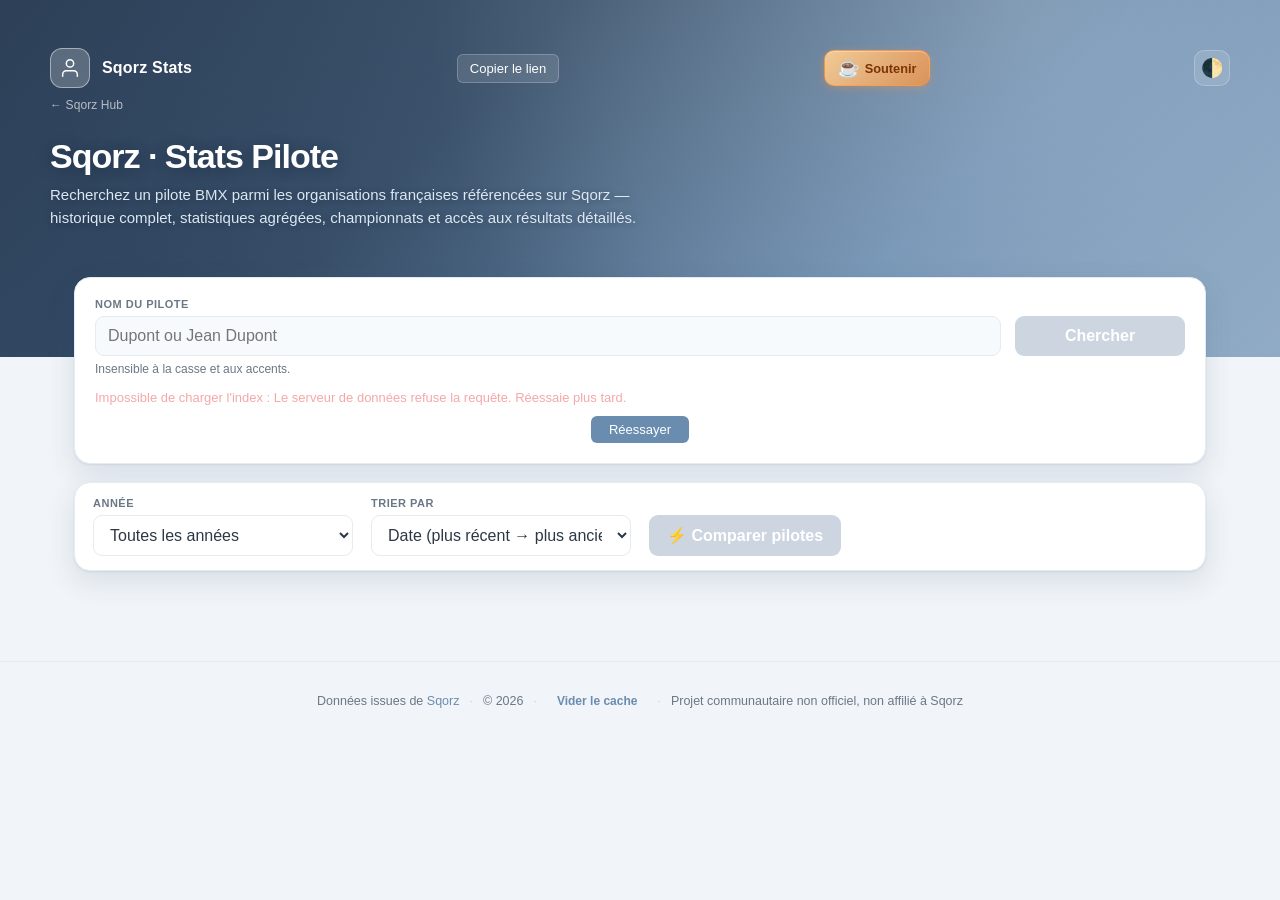
==== index.html @ 05ca3c31 "Noms complets des clubs via clubs.json (canonique club_stats) - clubs.json vendu (copie exacte, cf. " ====
<!doctype html>
<html lang="fr">
<head>
<meta charset="utf-8">
<meta name="viewport" content="width=device-width,initial-scale=1">
<link rel="icon" href="data:image/svg+xml,<svg xmlns='http://www.w3.org/2000/svg' viewBox='0 0 32 32'><rect width='32' height='32' rx='7' fill='%234a7ab5'/><text x='16' y='23' font-family='system-ui' font-size='20' font-weight='800' fill='white' text-anchor='middle'>S</text></svg>">
<meta http-equiv="Cache-Control" content="no-cache, no-store, must-revalidate">
<meta http-equiv="Pragma" content="no-cache">
<meta http-equiv="Expires" content="0">
<title>Stats Pilote BMX — Sqorz Hub</title>
<meta name="description" content="Recherchez un pilote BMX Race et consultez son historique complet : résultats, podiums, progressions et comparaisons.">
<meta property="og:type" content="website">
<meta property="og:url" content="https://ludsoc.github.io/sqorz-stats/">
<meta property="og:title" content="Stats Pilote BMX — Sqorz Hub">
<meta property="og:description" content="Recherchez un pilote BMX Race et consultez son historique complet : résultats, podiums, progressions et comparaisons.">
<meta name="twitter:card" content="summary">
<meta name="twitter:title" content="Stats Pilote BMX — Sqorz Hub">
<meta name="twitter:description" content="Recherchez un pilote BMX Race et consultez son historique complet : résultats, podiums, progressions et comparaisons.">
<link rel="manifest" href="./manifest.json">
<meta name="theme-color" content="#6a8caf">
<link rel="apple-touch-icon" href="./icons/icon-192.png">
<script>
  // Applique le thème AVANT le rendu pour éviter le flash
  (() => {
    const saved = localStorage.getItem('theme'); // 'light' | 'dark' | null (auto)
    const isDark = saved === 'dark' ||
      (saved !== 'light' && window.matchMedia('(prefers-color-scheme: dark)').matches);
    document.documentElement.classList.toggle('dark', isDark);
    if (saved) document.documentElement.dataset.themePref = saved;
  })();
</script>
<style>
  :root{
    /* Palette pastel — ancrée sur un bleu acier (#6a8caf) */
    --bg:#f1f4f8;
    --bg-overlay:linear-gradient(180deg, rgba(106,140,175,.55) 0%, rgba(106,140,175,.30) 100%);
    --card:#ffffff; --card-soft:#f7fafc;
    --ink:#2c3845; --ink-2:#4a5868; --muted:#6a7886;
    --line:#e4ebf1; --line-strong:#cdd6e0;
    --accent:#6a8caf;        /* bleu acier principal */
    --accent-vivid:#4a7ab5;
    --accent-hi:#506f8f;
    --accent-soft:#dde6ef;
    --accent-ink:#fff;
    /* Famille pastel élargie — un cran plus saturé pour rester lisible sur fond clair */
    --rose:#f0a8c2;
    --coral:#f4a89a;
    --peach:#f5c0a0;
    --apricot:#f5d4a0;
    --butter:#f0d878;
    --lime:#cfdf8c;
    --mint:#a8dcc4;
    --teal:#88ccd0;
    --sky:#a8c8e8;
    --blueberry:#a8b4e0;
    --lilac:#bdacd9;
    --lavender:#d0b6e0;
    --berry:#e09bc2;
    --grape:#c594d4;
    /* Sémantiques + médailles, en pastel */
    --good:#a8dcc4;
    --bad:#f5a8a8;
    --warn:#f5d294;
    --gold:#e8c574;
    --silver:#cdd2dc;
    --bronze:#d4a07c;
    --shadow:0 1px 2px rgba(60,90,120,.10), 0 10px 28px rgba(60,90,120,.14);
    --shadow-xl:0 2px 8px rgba(60,90,120,.16), 0 24px 56px rgba(60,90,120,.22);
    --radius:16px;
  }
  :root.dark{
    --bg:#1f262e; --card:#2a3340; --card-soft:#252e3a;
    --ink:#e4ebf2; --ink-2:#c2ccd8; --muted:#b8c4d0;
    --line:#3a4250; --line-strong:#4d5666;
    --accent:#9bb5cf; --accent-hi:#b6cce0; --accent-soft:#3a4250;
    --rose:#f4b8cb; --coral:#f4b4a4; --peach:#f5cdac; --apricot:#f5dab0;
    --butter:#efdc8c; --lime:#d8e8a0; --mint:#b4e0c8; --teal:#a4d8d8;
    --sky:#b6d2eb; --blueberry:#b8c5e8; --lilac:#c8b8df; --lavender:#d6bce6;
    --berry:#e8a8c8; --grape:#cca4dc;
    --good:#b4e0c8; --bad:#f5b0b0; --warn:#f5d8a4;
    --gold:#eccc88; --silver:#d4d8e0; --bronze:#d8a888;
    --shadow:0 1px 2px rgba(0,0,0,.5), 0 10px 28px rgba(0,0,0,.4);
  }
  *{box-sizing:border-box}
  html,body{margin:0; padding:0}

  /* Focus clavier accessible — visible uniquement sur navigation Tab, pas au clic souris */
  :focus{outline:none}
  :focus-visible{
    outline:2px solid var(--accent);
    outline-offset:2px;
    border-radius:6px;
  }
  .btn:focus-visible,
  .recent-chip:focus-visible,
  .recent-clear:focus-visible{
    outline:2px solid var(--accent-hi);
    outline-offset:3px;
  }
  /* Les inputs gardent leur propre style de focus (border + box-shadow) */
  .control:focus-visible{outline:none}
  .topbar :focus-visible{outline-color:#fff}
  body{
    font-family:"Inter",-apple-system,BlinkMacSystemFont,"Segoe UI",Roboto,Helvetica,Arial,sans-serif;
    color:var(--ink); background:var(--bg);
    -webkit-font-smoothing:antialiased;
  }
  .topbar{
    position:relative; overflow:hidden;
    color:#fff; padding:48px 24px 128px;
    background:linear-gradient(135deg, #2e4158 0%, #3f566f 35%, #6a8caf 70%, #8aa6c2 100%);
    transition:padding .25s ease, min-height .25s ease;
  }
  .topbar::after{
    /* lueur douce en haut */
    content:""; position:absolute; inset:0; pointer-events:none;
    background:radial-gradient(circle at 80% 0%, rgba(255,255,255,.22), transparent 55%),
               radial-gradient(circle at 10% 100%, rgba(30,50,80,.35), transparent 45%);
  }
  .topbar-inner{
    max-width:1180px; margin:0 auto; position:relative; z-index:1;
  }
  .brand-row{display:flex; align-items:center; justify-content:space-between; gap:12px}
  .brand{display:flex; align-items:center; gap:12px; font-weight:600; letter-spacing:.2px; color:#fff}

  .theme-btn{
    display:inline-flex; align-items:center; justify-content:center;
    width:36px; height:36px; padding:0;
    background:rgba(255,255,255,.12); border:1px solid rgba(255,255,255,.22);
    color:#fff; border-radius:10px;
    cursor:pointer; font-size:18px; line-height:1;
    transition:background .15s, border-color .15s, transform .15s;
  }
  .theme-btn:hover{background:rgba(255,255,255,.2); border-color:rgba(255,255,255,.4)}
  .theme-btn:active{transform:scale(.95)}
  .donate-btn{display:inline-flex;align-items:center;gap:5px;padding:0 12px;height:36px;background:linear-gradient(135deg,rgba(255,210,150,.9),rgba(251,146,60,.75));border:1px solid rgba(251,146,60,.6);color:#7c3405;box-shadow:0 2px 8px rgba(251,146,60,.35),inset 0 1px 0 rgba(255,255,255,.3);border-radius:10px;font-size:.8rem;font-weight:600;text-decoration:none;transition:background .15s,border-color .15s,transform .15s;white-space:nowrap}
  .donate-btn:hover{background:linear-gradient(135deg,rgba(255,210,150,1),rgba(251,146,60,.95));border-color:rgba(251,146,60,.9);box-shadow:0 3px 10px rgba(251,146,60,.45),inset 0 1px 0 rgba(255,255,255,.3);}
  .donate-btn:active{transform:scale(.95)}
  .donate-icon{font-size:1.15rem;display:inline-flex;align-items:center}
  @media(max-width:520px){.donate-btn .donate-label{display:none}}
  .share-btn{
    background:rgba(255,255,255,.12); border:1px solid rgba(255,255,255,.22);
    color:#fff; border-radius:6px; padding:6px 12px;
    font-size:0.82rem; cursor:pointer; transition:background .15s;
  }
  .share-btn:hover{background:rgba(255,255,255,.2)}
  .hub-back{display:inline-block;margin-top:10px;font-size:12px;color:rgba(255,255,255,.65);text-decoration:none;letter-spacing:.1px}
  .hub-back:hover{color:#fff}
  #retryBtn:not([hidden]){display:block;margin:8px auto 0;padding:6px 18px;background:var(--accent,#4e80ee);color:#fff;border:none;border-radius:6px;font-size:13px;cursor:pointer}
  #retryBtn:hover{opacity:.85}
  .brand .logo{
    width:40px; height:40px; border-radius:12px;
    background:rgba(255,255,255,.22); color:#fff;
    display:grid; place-items:center; font-weight:800; font-size:14px;
    box-shadow:inset 0 0 0 1px rgba(255,255,255,.45);
    backdrop-filter:blur(6px); -webkit-backdrop-filter:blur(6px);
  }
  .topbar h1{margin:24px 0 8px; font-size:34px; font-weight:800; letter-spacing:-1px; color:#fff; text-shadow:0 2px 14px rgba(20,35,60,.45)}
  .topbar p{margin:0; font-size:15px; max-width:min(600px,100%); color:#dce8f2; text-shadow:0 1px 6px rgba(20,35,60,.35); line-height:1.5}

  main{max-width:1180px; margin:-80px auto 40px; padding:0 24px 32px; position:relative;}
  .card{
    background:var(--card); border:1px solid var(--line); border-radius:var(--radius);
    padding:18px; box-shadow:var(--shadow); margin-bottom:18px;
  }
  .filters{padding:20px}
  .grid{display:grid; gap:14px}
  .filters .grid{grid-template-columns:repeat(12,1fr)}
  .field{display:flex; flex-direction:column; min-width:0}
  .field.col-name{grid-column:span 10}
  .field.col-btn{grid-column:span 2; align-items:stretch}
  @media (max-width:880px){
    .field.col-name,.field.col-btn{grid-column:span 12}
  }

  /* Skeleton loaders */
  .skeleton{
    background:linear-gradient(90deg,
      var(--card-soft) 0%,
      color-mix(in srgb, var(--line) 80%, var(--card-soft)) 50%,
      var(--card-soft) 100%);
    background-size:200% 100%;
    animation:shimmer 1.4s infinite linear;
    border-radius:6px;
  }
  @keyframes shimmer{
    0%{background-position:200% 0}
    100%{background-position:-200% 0}
  }
  .skeleton-card{
    background:var(--card); border:1px solid var(--line); border-radius:14px;
    padding:16px 18px; box-shadow:var(--shadow);
  }
  .skeleton-line{height:14px; margin-bottom:8px; width:100%}
  .skeleton-line.h1{height:24px; width:60%; margin-bottom:14px}
  .skeleton-line.h2{height:34px; width:45%; margin-bottom:10px}
  .skeleton-line.sm{height:11px; width:80%}
  .skeleton-card:last-child .skeleton-line:last-child{margin-bottom:0}

  /* Recherches récentes */
  .recent-row{
    margin-top:14px; padding-top:14px; border-top:1px dashed var(--line);
    display:flex; gap:8px; flex-wrap:wrap; align-items:center;
  }
  .recent-row[hidden]{display:none}
  .recent-label{
    font-size:11px; font-weight:600; color:var(--muted);
    text-transform:uppercase; letter-spacing:.5px; flex-shrink:0;
  }
  .recent-chip{
    font:inherit; cursor:pointer; padding:5px 12px; border-radius:99px;
    background:var(--card-soft); border:1px solid var(--line);
    color:var(--ink); font-size:12.5px; display:inline-flex; gap:6px; align-items:baseline;
    transition:border-color .15s, background .15s;
  }
  .recent-chip:hover{
    border-color:var(--accent);
    background:color-mix(in srgb,var(--accent) 10%, transparent);
  }
  .recent-chip .recent-meta{
    color:var(--muted); font-size:11px; font-weight:400;
  }
  .recent-clear{
    margin-left:auto; background:none; border:none; color:var(--muted); cursor:pointer;
    font-size:12px; padding:4px 8px; border-radius:6px;
  }
  .recent-clear:hover{color:var(--bad); background:color-mix(in srgb,var(--bad) 10%, transparent)}

  /* Results filter bar */
  .results-filters{padding:14px 18px; display:flex; gap:18px; flex-wrap:wrap; align-items:flex-end}
  .results-filters .field{flex:1 1 180px; max-width:260px}
  .results-filters .summary-info{
    flex:1 1 100%; font-size:12px; color:var(--muted);
    border-top:1px solid var(--line); padding-top:10px; margin-top:2px;
  }
  @media (max-width:640px){
    .results-filters .field{max-width:none}
  }
  label{font-size:11px; font-weight:600; color:var(--muted); margin-bottom:6px; text-transform:uppercase; letter-spacing:.5px}
  .control{
    font:inherit; padding:10px 12px; border:1px solid var(--line);
    border-radius:9px; background:var(--card); color:var(--ink);
    transition:border-color .15s, box-shadow .15s, background .15s;
  }
  .control:focus{outline:none; border-color:var(--accent); box-shadow:0 0 0 3px color-mix(in srgb,var(--accent) 22%, transparent)}
  .control:disabled{background:var(--card-soft); color:var(--muted); cursor:not-allowed}
  select.control,input.control{width:100%}
  .btn{
    font:inherit; font-weight:600; padding:11px 18px; border:none; border-radius:9px;
    background:var(--accent); color:var(--accent-ink); cursor:pointer;
    transition:background .15s, transform .05s;
  }
  .btn:hover:not(:disabled){background:var(--accent-hi)}
  .btn:active:not(:disabled){transform:translateY(1px)}
  .btn:disabled{background:var(--line-strong); color:var(--card); cursor:not-allowed}
  .btn.btn-danger{background:var(--bad)}
  .btn.btn-danger:hover:not(:disabled){background:color-mix(in srgb, var(--bad) 80%, black)}
  .btn-ghost{background:transparent; color:var(--accent); padding:4px 6px; font-size:12px}
  .btn-ghost:hover:not(:disabled){background:color-mix(in srgb,var(--accent) 10%, transparent)}
  .hint{font-size:12px; color:var(--muted); margin-top:6px}
  .perf-how{margin-top:12px; border:1px solid var(--line); border-radius:10px; background:var(--card-soft); overflow:hidden}
  .perf-how summary{cursor:pointer; padding:8px 12px; font-size:12px; color:var(--muted); list-style:none; user-select:none}
  .perf-how summary::-webkit-details-marker{display:none}
  .perf-how summary:hover{color:var(--ink)}
  .perf-how[open] summary{border-bottom:1px solid var(--line); color:var(--ink)}
  .perf-how-body{padding:4px 14px 12px; font-size:12px; color:var(--ink-2); line-height:1.55}
  .perf-how-body p{margin:8px 0}
  .perf-how-body ul{margin:4px 0 8px; padding-left:18px}
  .perf-how-body ol{margin:4px 0 8px; padding-left:18px}
  .perf-how-body li{margin:4px 0}
  .perf-how-detail{margin-top:6px}
  .perf-how-detail>summary{cursor:pointer; font-weight:600; font-size:12px; color:var(--muted)}
  .perf-how-detail>summary:hover{color:var(--ink)}
  .perf-example{margin:10px 0; padding:8px 12px; background:var(--card); border:1px solid var(--line); border-radius:8px}
  .perf-example p{margin:4px 0}
  .perf-example ul{margin:4px 0 4px; padding-left:18px}
  .status{font-size:13px; color:var(--muted); margin-top:14px; min-height:18px}
  .status.error{color:var(--bad)}
  .status.loading{font-size:15px; color:var(--accent); font-weight:600; display:flex; align-items:center; gap:8px}
  .status.loading::before{content:''; display:inline-block; width:16px; height:16px; border:2px solid color-mix(in srgb,var(--accent) 30%,transparent); border-top-color:var(--accent); border-radius:50%; animation:spin .7s linear infinite; flex-shrink:0}
  @keyframes spin{to{transform:rotate(360deg)}}
  .progress{
    height:6px; background:var(--card-soft); border:1px solid var(--line);
    border-radius:99px; overflow:hidden; margin-top:10px;
  }
  .progress > div{
    height:100%; width:0; transition:width .2s;
    background:linear-gradient(90deg,var(--teal),var(--sky),var(--lavender));
  }

  /* Stats */
  .stats-hero{
    display:grid; gap:14px; margin-bottom:16px;
    grid-template-columns:repeat(auto-fit, minmax(200px, 1fr));
  }
  .stats-detail{display:flex; flex-direction:column; gap:16px; margin-bottom:20px}
  .stat-group{display:flex; flex-direction:column; gap:8px}
  .stat-group-title{
    font-size:11px; font-weight:600; color:var(--muted);
    text-transform:uppercase; letter-spacing:.6px;
  }
  .stat.stat-hero{padding:18px 20px}
  .stat.stat-hero .k{font-size:12px}
  .stat.stat-hero .v{font-size:34px}
  .stat.stat-hero .sub{font-size:12.5px}
  .stat[title]{cursor:help}

  .stats{display:grid; grid-template-columns:repeat(auto-fill, minmax(160px, 1fr)); gap:12px; margin-bottom:0}
  .stat{
    background:var(--card); border:1px solid var(--line); border-radius:12px;
    padding:14px 16px; box-shadow:var(--shadow); position:relative; overflow:hidden;
  }
  .stat::before{
    content:""; position:absolute; left:0; top:0; bottom:0; width:4px;
    background:var(--stat-color, var(--accent)); opacity:.85;
  }
  .stat::after{
    /* lavis très léger pour suggérer la teinte sans saturer */
    content:""; position:absolute; inset:0; pointer-events:none;
    background:linear-gradient(135deg,
      color-mix(in srgb, var(--stat-color, var(--accent)) 7%, transparent),
      transparent 55%);
  }
  .stat.gold      { --stat-color: var(--gold) }
  .stat.silver    { --stat-color: var(--silver) }
  .stat.bronze    { --stat-color: var(--bronze) }
  .stat.good      { --stat-color: var(--mint) }
  .stat.mint      { --stat-color: var(--mint) }
  .stat.peach     { --stat-color: var(--peach) }
  .stat.apricot   { --stat-color: var(--apricot) }
  .stat.butter    { --stat-color: var(--butter) }
  .stat.lime      { --stat-color: var(--lime) }
  .stat.teal      { --stat-color: var(--teal) }
  .stat.sky       { --stat-color: var(--sky) }
  .stat.blueberry { --stat-color: var(--blueberry) }
  .stat.lav       { --stat-color: var(--lavender) }
  .stat.lilac     { --stat-color: var(--lilac) }
  .stat.lavender  { --stat-color: var(--lavender) }
  .stat.berry     { --stat-color: var(--berry) }
  .stat.rose      { --stat-color: var(--rose) }
  .stat.coral     { --stat-color: var(--coral) }
  .stat.grape     { --stat-color: var(--grape) }
  .stat.sage      { --stat-color: var(--good) }
  .stat .k{font-size:11px; color:var(--muted); text-transform:uppercase; font-weight:600; letter-spacing:.5px; position:relative}
  .stat .v{
    font-size:24px; font-weight:700; margin-top:2px; line-height:1.1; position:relative;
    color:var(--ink);
  }
  .stat .sub{font-size:12px; color:var(--muted); margin-top:2px; position:relative}

  /* Graphiques (SVG natif) */
  .charts-grid{
    display:grid; gap:14px; margin-bottom:20px;
    grid-template-columns:1fr 1fr;
  }
  @media(max-width:640px){ .charts-grid{ grid-template-columns:1fr; } }
  .chart-card{
    background:var(--card); border:1px solid var(--line); border-radius:14px;
    padding:16px 18px; box-shadow:var(--shadow);
    min-width:0; overflow:hidden;
  }
  .chart-card.chart-full{grid-column:1 / -1}
  .chart-title{font-weight:600; font-size:14px; color:var(--ink); margin-bottom:2px}
  .chart-sub{font-size:11px; color:var(--muted); margin-bottom:10px; text-transform:uppercase; letter-spacing:.5px}
  .chart-legend{display:flex; flex-wrap:wrap; gap:8px 16px; margin-bottom:12px}
  .chart-legend-item{display:flex; align-items:center; gap:6px; font-size:13px; color:var(--ink-2); font-weight:500}
  .chart-legend-swatch{width:14px; height:14px; border-radius:3px; flex-shrink:0}
  .chart{width:100%; height:auto; display:block; font-family:inherit}
  .chart .grid{stroke:var(--line-strong); stroke-width:1; opacity:.6}
  .chart .axis{stroke:var(--ink-2); stroke-width:1.25}
  .chart .axis-label{font-size:13px; fill:var(--ink-2); font-weight:500}
  .chart .axis-label.muted{fill:var(--muted); font-weight:400}
  .chart .zone{opacity:.35}
  .chart .line{fill:none; stroke:var(--accent); stroke-width:2.5; stroke-linejoin:round; stroke-linecap:round}
  .chart .line-mean{fill:none; stroke:var(--accent-hi); stroke-width:1.5; stroke-dasharray:4 4; opacity:.7}
  .chart .area{fill:color-mix(in srgb,var(--accent) 18%, transparent); stroke:none}
  .chart .point{fill:var(--card); stroke:var(--accent); stroke-width:2; transition:r .15s, stroke-width .15s}
  .chart .point:hover{r:6; stroke-width:2.5}
  .chart .bar{transition:opacity .15s; stroke:rgba(0,0,0,.04); stroke-width:1}
  .chart .bar:hover{opacity:.85}
  .chart .bar.gold{fill:var(--gold)}
  .chart .bar.silver{fill:var(--silver)}
  .chart .bar.bronze{fill:var(--bronze)}
  .chart .bar.mint{fill:var(--mint)}
  .chart .bar.sky{fill:var(--sky)}
  .chart .bar.lilac{fill:var(--lilac)}
  .chart .bar.lavender{fill:var(--lavender)}
  .chart .bar-value{font-size:15px; fill:var(--ink); font-weight:700}
  .chart .bar-label{font-size:13px; fill:var(--ink-2); font-weight:500}
  .chart .donut-center{font-size:30px; font-weight:700; fill:var(--ink)}
  .chart .donut-center-sub{font-size:11px; fill:var(--muted); text-transform:uppercase; letter-spacing:.5px; font-weight:600}
  .donut-wrap{display:flex; gap:18px; align-items:center; flex-wrap:wrap}
  .donut-wrap .chart.donut{flex:0 0 220px; max-width:220px}
  .legend{list-style:none; padding:0; margin:0; flex:1; min-width:160px; font-size:13px; color:var(--ink-2); max-height:240px; overflow:auto}
  .legend li{display:flex; align-items:center; gap:8px; padding:4px 0}
  .legend .dot{width:12px; height:12px; border-radius:4px; flex-shrink:0}
  .legend .legend-name{flex:1; min-width:0; overflow:hidden; text-overflow:ellipsis; white-space:nowrap}
  .legend .legend-num{color:var(--muted); font-variant-numeric:tabular-nums; font-size:12px; flex-shrink:0}
  .chart-empty{padding:24px 0; text-align:center; color:var(--muted); font-size:13px}
  @media (max-width:640px){
    .donut-wrap{flex-direction:column; align-items:flex-start}
    .donut-wrap .chart.donut{max-width:180px}
  }

  /* Section title */
  h2.section-title, h3.stat-group-title, h3.chart-title{margin:0}
  .section-title{
    display:flex; align-items:baseline; gap:10px; margin:8px 0 12px;
    font-size:14px; font-weight:600; color:var(--muted); text-transform:uppercase; letter-spacing:.6px;
  }
  .section-title .meta{font-weight:400; text-transform:none; letter-spacing:0; font-size:12px}
  .chart-title{margin-bottom:2px}

  /* Event card */
  .event{
    background:var(--card); border:1px solid var(--line); border-radius:12px;
    margin-bottom:12px; overflow:hidden; box-shadow:var(--shadow);
  }
  .event-head{
    padding:14px 16px; background:var(--card-soft); border-bottom:1px solid var(--line);
    display:flex; justify-content:space-between; gap:12px; flex-wrap:wrap; align-items:center;
  }
  .event-head .left{display:flex; flex-direction:column; gap:4px; min-width:0}
  .event-head .name{font-weight:600; font-size:15px; color:var(--ink)}
  .sqorz-link{color:inherit; text-decoration:none; border-bottom:1px solid transparent; transition:border-color .15s, color .15s}
  .sqorz-link:hover{color:var(--accent-hi); border-bottom-color:color-mix(in srgb,var(--accent) 40%, transparent)}
  .sqorz-link::after{
    content:"↗"; font-size:.75em; margin-left:4px; color:var(--muted);
    transition:color .15s; vertical-align:baseline;
  }
  .sqorz-link:hover::after{color:var(--accent-hi)}
  .event-head .right{display:flex; flex-direction:column; align-items:flex-end; gap:4px}
  .event-head .date{
    font-size:12px; color:var(--muted); font-variant-numeric:tabular-nums;
    background:var(--card); padding:3px 8px; border-radius:99px; border:1px solid var(--line);
  }
  .org-badge{
    display:inline-flex; align-items:center; gap:6px; font-size:11px; font-weight:500;
    padding:3px 9px; border-radius:99px;
    background:color-mix(in srgb,var(--teal) 16%, transparent);
    color:color-mix(in srgb,var(--teal) 75%, var(--ink));
    border:1px solid color-mix(in srgb,var(--teal) 22%, transparent);
  }
  .event-body{padding:6px 16px 12px}
  .class-line{
    display:flex; gap:14px; padding:10px 0; border-bottom:1px dashed var(--line);
    align-items:center; justify-content:space-between; flex-wrap:wrap;
  }
  .class-line:last-child{border-bottom:none}
  .cl-info{flex:1; min-width:0}
  .class-name{font-weight:600; font-size:14px; color:var(--ink)}
  .meta{font-size:12px; color:var(--muted)}
  .phases{display:flex; gap:6px; flex-wrap:wrap; margin-top:8px}
  /* Sous-ligne chronos transpondeur (spec chronos-transpondeur, D5) */
  .chrono-block{
    display:flex; flex-direction:column; gap:3px;
    margin:0 0 4px 0; padding:6px 10px;
    border-left:2px solid var(--accent); border-radius:0 6px 6px 0;
    background:color-mix(in srgb, var(--accent) 6%, transparent);
  }
  .chrono-line{
    display:flex; align-items:baseline; gap:8px; flex-wrap:wrap;
    font-size:12px; color:var(--muted);
  }
  .chrono-label{font-size:10.5px; font-weight:700; text-transform:uppercase; letter-spacing:.5px; opacity:.85; min-width:74px}
  .chrono-time{font-variant-numeric:tabular-nums; color:var(--ink); font-weight:600}
  .chrono-rank{white-space:nowrap}
  .chrono-best{opacity:.9}
  .phase{
    background:var(--card-soft); border:1px solid var(--line); padding:3px 9px;
    border-radius:99px; font-size:12px; display:inline-flex; gap:6px; align-items:baseline;
    color:var(--muted);
  }
  .phase b{color:var(--ink); font-weight:600}
  .phase .gate{opacity:.65; font-size:11px}
  .phase.pos-1 b{color:var(--gold)}
  .phase.pos-2 b{color:var(--silver)}
  .phase.pos-3 b{color:var(--bronze)}
  .phase.is-moto{
    background:color-mix(in srgb,var(--lavender) 10%, var(--card-soft));
    border-color:color-mix(in srgb,var(--lavender) 25%, var(--line));
    color:color-mix(in srgb,var(--lavender) 60%, var(--muted));
  }
  .phase.is-final{
    background:color-mix(in srgb,var(--peach) 12%, var(--card-soft));
    border-color:color-mix(in srgb,var(--peach) 30%, var(--line));
    color:color-mix(in srgb,var(--peach) 55%, var(--ink));
    font-weight:500;
  }
  a.phase{text-decoration:none; cursor:pointer; transition:border-color .15s, background .15s, transform .05s; border-color:color-mix(in srgb,var(--accent) 35%, var(--line))}
  a.phase::after{content:'↗'; font-size:10px; opacity:.5; margin-left:1px; line-height:1}
  a.phase:hover{border-color:var(--accent); background:color-mix(in srgb,var(--accent) 10%, transparent)}
  a.phase:hover::after{opacity:1}
  a.phase.is-moto{border-color:color-mix(in srgb,var(--lavender) 45%, var(--line))}
  a.phase.is-moto:hover{border-color:var(--lavender); background:color-mix(in srgb,var(--lavender) 18%, transparent)}
  a.phase.is-final{border-color:color-mix(in srgb,var(--peach) 55%, var(--line))}
  a.phase.is-final:hover{border-color:var(--peach); background:color-mix(in srgb,var(--peach) 20%, transparent)}

  .rank-pill{
    display:inline-flex; align-items:center; justify-content:center;
    min-width:42px; height:42px; border-radius:50%; font-weight:700; font-size:16px;
    background:var(--card-soft); border:2px solid var(--line); color:var(--ink);
    font-variant-numeric:tabular-nums;
  }
  .rank-pill.r1{background:linear-gradient(135deg,#fff2c8,#e8c574); border-color:var(--gold); color:#7a5a18}
  .rank-pill.r2{background:linear-gradient(135deg,#f4f6fa,#cdd2dc); border-color:var(--silver); color:#4a5260}
  .rank-pill.r3{background:linear-gradient(135deg,#f7dcc4,#d4a07c); border-color:var(--bronze); color:#7a4a2a}
  .rank-pill.r8{
    background:linear-gradient(135deg, color-mix(in srgb,var(--teal) 18%, var(--card-soft)), color-mix(in srgb,var(--sky) 22%, var(--card-soft)));
    border-color:var(--teal);
    color:color-mix(in srgb,var(--teal) 75%, var(--ink));
  }
  .cl-right{display:flex; align-items:center; gap:12px}
  .cl-meta-r{display:flex; flex-direction:column; align-items:flex-end; gap:2px; font-size:12px; color:var(--muted)}
  .cl-meta-r .lbl{text-transform:uppercase; letter-spacing:.5px; font-size:10px; font-weight:600}
  .top-pct{
    display:inline-block; font-size:11px; font-weight:600;
    padding:1px 8px; border-radius:99px; margin-top:2px;
    background:color-mix(in srgb,var(--sky) 16%, transparent);
    color:color-mix(in srgb,var(--sky) 70%, var(--ink));
  }
  .top-pct.elite{background:color-mix(in srgb,var(--gold) 24%, transparent); color:#78350f}
  .top-pct.good{background:color-mix(in srgb,var(--good) 22%, transparent); color:#14532d}

  /* Championnats — réutilise .event/.event-head/.event-body, n'ajoute que les spécificités */
  .championship{
    border-left:3px solid var(--gold);
  }
  .org-badges{display:flex; flex-wrap:wrap; gap:4px}
  .championship .event-head{
    background:linear-gradient(180deg, color-mix(in srgb,var(--gold) 14%, var(--card)) 0%, var(--card) 100%);
  }

  /* Ligne de championnat : grille à 2 colonnes sur desktop, 1 col empilée sur mobile */
  .champ-line{
    display:grid;
    grid-template-columns:1fr auto;
    grid-template-areas:
      "category rank"
      "summary  rank"
      "details  details";
    gap:6px 18px;
    padding:4px 0 4px;
    align-items:start;
  }
  .champ-category{grid-area:category; min-width:0; display:flex; flex-direction:column; gap:2px}
  .champ-category .class-name{font-weight:600; font-size:14px; color:var(--ink)}
  .champ-category .meta{font-size:12px; color:var(--muted)}
  .champ-rank{
    grid-area:rank;
    display:flex; flex-direction:row-reverse; align-items:center; gap:12px;
    align-self:start;
  }
  .champ-rank-text{text-align:right}
  .champ-rank-text .lbl{
    display:block;
    text-transform:uppercase; letter-spacing:.5px; font-size:10px; font-weight:600;
    color:var(--muted);
  }
  .champ-rank-sub{font-size:12px; color:var(--muted); margin-top:2px}

  .champ-summary{
    grid-area:summary;
    margin-top:2px; font-size:13px; color:var(--ink-2);
    display:flex; flex-wrap:wrap; align-items:baseline; gap:6px;
  }
  .champ-summary .lbl{
    text-transform:uppercase; letter-spacing:.5px; font-size:10px; font-weight:600;
    color:var(--muted);
  }
  .champ-summary b{font-weight:700; color:var(--ink)}
  .champ-summary .sep{color:var(--line-strong)}
  .champ-summary .muted{color:var(--muted); font-size:12px}



  .champ-details{
    grid-area:details;
    margin-top:8px;
    border:1px solid var(--line); border-radius:10px;
    background:var(--card-soft);
  }
  .champ-details > summary{
    cursor:pointer; padding:8px 12px; font-size:12px; font-weight:600;
    color:var(--ink-2); list-style:none;
    user-select:none;
  }
  .champ-details > summary::-webkit-details-marker{display:none}
  .champ-details > summary::before{
    content:"▸"; display:inline-block; margin-right:6px;
    transition:transform .15s ease;
    color:var(--muted);
  }
  .champ-details[open] > summary::before{transform:rotate(90deg)}
  .champ-details > summary:hover{color:var(--accent-hi)}
  .champ-details[open] .sum-show{display:none}
  .champ-details:not([open]) .sum-hide{display:none}

  .champ-stages{
    width:100%; border-collapse:collapse; font-size:12.5px;
    border-top:1px solid var(--line);
  }
  .champ-stages th, .champ-stages td{
    padding:6px 10px; text-align:left;
    border-bottom:1px solid var(--line);
  }
  .champ-stages th{
    font-weight:600; font-size:11px; text-transform:uppercase; letter-spacing:.5px;
    color:var(--muted); background:transparent;
  }
  .champ-stages tr:last-child td{border-bottom:none}
  .champ-stages .st-date{color:var(--muted); white-space:nowrap; width:1%}
  .champ-stages .st-name{color:var(--ink)}
  .champ-stages .st-rank{font-weight:600; width:1%; white-space:nowrap}
  .champ-stages .st-pts{width:1%; white-space:nowrap; color:var(--ink-2)}
  .champ-stages .st-tally{width:1%; text-align:center}
  .champ-stages tr.absent td{color:var(--muted); font-style:italic}
  .champ-stages tr.absent .st-name{font-style:normal}
  .champ-stages .muted{color:var(--muted)}
  .special-result{font-size:.85em; font-weight:700; letter-spacing:.04em}
  .phase.dnx{background:#fff1f2; color:#9f1239; border-color:#fecdd3}
  a.phase.dnx,a.phase.dnx:hover{border-color:#fecdd3; background:#fff1f2}
  .phase.dnx b{color:#9f1239}

  .tally{
    display:inline-block; min-width:18px; height:18px; line-height:18px; text-align:center;
    font-size:11px; font-weight:700; border-radius:50%;
  }
  .tally-on{
    background:color-mix(in srgb,var(--good) 35%, transparent);
    color:#14532d;
  }
  .tally-off{
    background:transparent; color:var(--muted);
    border:1px solid var(--line-strong);
  }
  :root.dark .tally-on{color:#bfe6d0}

  /* Sélecteur de pilote (homonymes) */
  .pilot-picker{
    background:var(--card); border:1px solid var(--line); border-radius:var(--radius);
    padding:16px 20px; margin-bottom:18px; box-shadow:var(--shadow);
  }
  .pilot-picker-title{
    font-size:12px; font-weight:600; color:var(--muted);
    text-transform:uppercase; letter-spacing:.5px; margin-bottom:12px;
  }
  .pilot-picker-list{
    display:flex; flex-direction:column; gap:8px;
  }
  .pilot-pick-btn{
    display:flex; align-items:center; gap:12px;
    width:100%; text-align:left; background:var(--card-soft);
    border:1.5px solid var(--line); border-radius:12px;
    padding:10px 14px; cursor:pointer; transition:border-color .15s, background .15s;
  }
  .pilot-pick-btn:hover{ border-color:var(--accent); background:var(--accent-soft) }
  .pilot-pick-btn.active{ border-color:var(--accent); background:var(--accent-soft) }
  .ppav{
    width:36px; height:36px; border-radius:50%; flex-shrink:0;
    display:grid; place-items:center;
    font-weight:800; font-size:11px; color:#fff; letter-spacing:.3px;
  }
  .ppinfo{ flex:1; min-width:0 }
  .ppname{ font-size:13px; font-weight:700; color:var(--ink) }
  .ppmeta{ font-size:11.5px; color:var(--muted); margin-top:1px }
  .ppcount{ font-size:11px; font-weight:600; color:var(--muted); white-space:nowrap }
  @media(max-width:640px){
    .pilot-picker{ padding:12px 14px }
    .pilot-pick-btn{ padding:8px 12px; gap:10px }
  }

  /* Carte pilote — Profile Hero Card */
  .pilot-card{
    display:grid;
    grid-template-columns:auto 1fr auto;
    gap:24px; align-items:center;
    padding:28px 32px; margin-bottom:18px;
    background:linear-gradient(135deg,
      var(--card) 0%,
      color-mix(in srgb, var(--pilot-color, var(--accent)) 6%, var(--card)) 60%,
      color-mix(in srgb, var(--pilot-color, var(--accent)) 12%, var(--card)) 100%);
    border:1px solid color-mix(in srgb, var(--pilot-color, var(--accent)) 30%, var(--line));
    border-radius:var(--radius);
    box-shadow:var(--shadow-xl, var(--shadow));
    position:relative; overflow:hidden;
  }
  .pilot-card::before{
    content:""; position:absolute; inset:0; pointer-events:none;
    background:radial-gradient(ellipse at 95% 50%,
      color-mix(in srgb, var(--pilot-color, var(--accent)) 10%, transparent),
      transparent 60%);
  }
  .pilot-avatar{
    width:72px; height:72px; border-radius:50%;
    display:grid; place-items:center;
    font-weight:800; font-size:24px; letter-spacing:-.5px;
    color:#fff; flex-shrink:0;
    background:var(--pilot-color, var(--accent));
    box-shadow:0 0 0 3px var(--card), 0 0 0 5px var(--pilot-color, var(--accent)), 0 6px 20px rgba(0,0,0,.22);
    animation:avatar-in .3s ease both;
    position:relative; z-index:1;
  }
  @keyframes avatar-in{
    from{transform:scale(.8); opacity:0}
    to{transform:scale(1); opacity:1}
  }
  .pilot-info{ flex:1; min-width:0; position:relative; z-index:1 }
  .pilot-name{
    font-size:26px; font-weight:800; color:var(--ink);
    line-height:1.1; margin-bottom:10px; letter-spacing:-.6px;
  }
  .pilot-badges{ display:flex; gap:8px; flex-wrap:wrap; align-items:center }
  .pilot-plate{
    font-size:12px; font-weight:700; letter-spacing:.4px;
    padding:4px 12px; border-radius:99px;
    background:var(--pilot-color, var(--accent)); color:#fff;
    font-variant-numeric:tabular-nums;
  }
  .pilot-club{
    font-size:12.5px; font-weight:500; color:var(--ink-2);
    padding:4px 12px; border-radius:99px;
    background:var(--card-soft); border:1px solid var(--line);
    display:inline-flex; align-items:center; gap:5px;
    text-decoration:none;
  }
  a.pilot-club:hover{ background:var(--hover); border-color:var(--accent); color:var(--accent); }
  .pilot-age{
    font-size:12.5px; font-weight:600; color:var(--pilot-color, var(--accent));
    padding:4px 12px; border-radius:99px;
    background:color-mix(in srgb, var(--pilot-color, var(--accent)) 12%, var(--card-soft));
    border:1px solid color-mix(in srgb, var(--pilot-color, var(--accent)) 30%, var(--line));
    display:inline-flex; align-items:center; gap:5px;
  }
  .pilot-index{
    font-size:12.5px; font-weight:800; color:var(--accent2, var(--accent));
    padding:4px 12px; border-radius:99px;
    background:color-mix(in srgb, var(--accent2, var(--accent)) 10%, var(--card-soft));
    border:1px solid color-mix(in srgb, var(--accent2, var(--accent)) 35%, var(--line));
    display:inline-flex; align-items:center; gap:5px;
    font-variant-numeric:tabular-nums;
  }
  .pilot-qs{
    display:flex; gap:0; flex-shrink:0; position:relative; z-index:1;
    border-left:1px solid var(--line); padding-left:20px;
    align-self:stretch; align-items:center;
  }
  .pilot-qs-item{
    text-align:center; padding:0 16px;
    display:flex; flex-direction:column; align-items:center; justify-content:center;
  }
  .pilot-qs-item:not(:last-child){ border-right:1px solid var(--line) }
  .pilot-qs-item .qv{
    font-size:36px; font-weight:800; color:var(--ink);
    line-height:1; font-variant-numeric:tabular-nums;
    min-width:2ch; display:block;
  }
  .pilot-qs-item .qk{
    font-size:10px; color:var(--muted);
    text-transform:uppercase; letter-spacing:.6px; margin-top:5px;
  }
  @media (max-width:860px){
    .pilot-card{ grid-template-columns:auto 1fr; gap:16px; padding:20px 20px }
    .pilot-qs{
      grid-column:1/-1; border-left:none; padding-left:0;
      border-top:1px solid var(--line); padding-top:14px;
      justify-content:space-around;
    }
    .pilot-qs-item{ padding:0 12px }
    .pilot-qs-item .qv{ font-size:28px }
  }
  @media (max-width:640px){
    .pilot-card{ gap:12px; padding:16px 14px }
    .pilot-avatar{ width:56px; height:56px; font-size:18px }
    .pilot-name{ font-size:20px; margin-bottom:8px }
    .pilot-qs-item .qv{ font-size:22px }
  }

  .pilot-dnx { display:flex; gap:6px; flex-wrap:wrap; margin-top:6px; }
  .dnx-badge { font-size:11px; font-weight:600; padding:2px 8px; border-radius:99px; }
  .dnx-badge.dnf { background:rgba(251,146,60,.15); color:#ea580c; border:1px solid rgba(251,146,60,.3); }
  .dnx-badge.dns { background:rgba(148,163,184,.15); color:var(--ink-2); border:1px solid var(--line); }
  .dnx-badge.dsq { background:rgba(239,68,68,.12); color:#dc2626; border:1px solid rgba(239,68,68,.25); }

  /* Onglets — visibles sur tous les écrans */
  .tabs-wrap{ position:relative }
  .tabs-nav{
    display:flex; gap:0; overflow-x:auto; scrollbar-width:none;
    padding:0; margin:0;
    background:color-mix(in srgb, var(--bg) 94%, transparent);
    backdrop-filter:blur(12px); -webkit-backdrop-filter:blur(12px);
    border-bottom:2px solid var(--line);
    scroll-snap-type:x proximity;
    -webkit-overflow-scrolling:touch;
  }
  .tabs-nav::-webkit-scrollbar{ display:none }
  /* Indicateurs de défilement horizontal : fondu + chevron flottant */
  .tabs-fade{
    position:absolute; top:0; bottom:2px; width:36px; z-index:2;
    pointer-events:none; opacity:0; transition:opacity .18s ease;
  }
  .tabs-fade.left{ left:0; background:linear-gradient(to right, var(--bg) 35%, transparent) }
  .tabs-fade.right{ right:0; background:linear-gradient(to left, var(--bg) 35%, transparent) }
  .tabs-fade.on{ opacity:1 }
  .tabs-more{
    position:absolute; top:50%; z-index:3;
    width:24px; height:24px; border-radius:50%;
    display:flex; align-items:center; justify-content:center;
    background:var(--accent); color:#fff;
    font-size:15px; line-height:1; font-weight:800;
    pointer-events:none; opacity:0; transition:opacity .2s ease;
    box-shadow:0 2px 6px rgba(30,50,80,.28);
  }
  .tabs-more.left{ left:5px; transform:translateY(-50%) }
  .tabs-more.right{ right:5px; transform:translateY(-50%) }
  .tabs-more.left::before{ content:'‹' }
  .tabs-more.right::before{ content:'›' }
  .tabs-more.on{ opacity:1 }
  .tabs-more.on.left{ animation:tabsNudgeL 1.8s ease-in-out infinite }
  .tabs-more.on.right{ animation:tabsNudgeR 1.8s ease-in-out infinite }
  @keyframes tabsNudgeL{ 0%,100%{ transform:translateY(-50%) } 50%{ transform:translateY(-50%) translateX(-3px) } }
  @keyframes tabsNudgeR{ 0%,100%{ transform:translateY(-50%) } 50%{ transform:translateY(-50%) translateX(3px) } }
  .tab-btn{
    flex:0 0 auto; padding:14px 22px;
    background:transparent; border:none;
    border-bottom:3px solid transparent; margin-bottom:-2px;
    color:var(--muted); font-family:inherit; font-weight:500;
    font-size:14px; line-height:1; cursor:pointer;
    white-space:nowrap; transition:color .15s, border-color .2s;
    border-radius:0;
  }
  .tab-btn .tab-badge{
    display:inline-block; font-weight:700; font-size:11px;
    padding:1px 6px; margin-left:6px; border-radius:99px;
    background:color-mix(in srgb, var(--accent) 18%, transparent);
    color:var(--accent-hi); vertical-align:1px;
  }
  .tab-btn:hover{ color:var(--ink) }
  .tab-btn.active{
    color:var(--ink); font-weight:600;
    border-bottom-color:var(--accent);
  }
  .tab-btn[disabled]{ opacity:.35; cursor:default; pointer-events:none }
  .tab-panel{ display:none }
  .tab-panel.active{ display:block }
  .tab-panel > h2.section-title:first-child{ margin-top:4px }
  /* Sous-vues d'une partie (rangée 2) */
  .subtab-panel{ display:none }
  .subtab-panel.active{ display:block }
  .sub-row .tabs-nav{ border-bottom-width:1px }
  .sub-row .tab-btn{ padding:11px 18px; font-size:13.5px }
  .tabs-wrap.hidden{ display:none }
  /* Mini-sélecteur de niveau de la comparaison (D10) */
  .compare-part-select{ display:flex; gap:8px; flex-wrap:wrap; margin:12px 0 6px }
  .compare-part-btn{
    padding:6px 14px; border-radius:99px; border:1px solid var(--line);
    background:transparent; color:var(--muted); font-family:inherit;
    font-size:13px; font-weight:500; cursor:pointer; white-space:nowrap;
    transition:color .15s, border-color .2s, background .15s;
  }
  .compare-part-btn:hover{ color:var(--ink) }
  .compare-part-btn.active{
    color:var(--ink); font-weight:600; border-color:var(--accent);
    background:color-mix(in srgb, var(--accent) 12%, transparent);
  }

  .empty{padding:36px; text-align:center; color:var(--muted)}
  .summary{font-size:13px; color:var(--muted); margin:0 0 12px}

  /* Responsive mobile */
  @media (max-width:640px){
    .topbar{padding:28px 18px 92px}
    .topbar h1{font-size:24px}
    .topbar p{font-size:13px}
    main{padding:0 16px 24px; margin-top:-60px}
    .card{padding:14px}
    .filters{padding:16px}

    .stats-hero{grid-template-columns:repeat(2, 1fr); gap:10px}
    .stat.stat-hero{padding:14px 16px}
    .stat.stat-hero .v{font-size:26px}
    .stat.stat-hero .sub{font-size:12px}
    .stats{grid-template-columns:repeat(2, 1fr); gap:10px}

    /* Phases : wrap sur plusieurs lignes pour tout voir sans scroll latéral */
    .phases{flex-wrap:wrap; gap:5px}
    .phase{flex-shrink:1; max-width:100%}

    /* Class-line plus compacte */
    .class-line{gap:10px; padding:8px 0}
    .cl-right{gap:8px}
    .rank-pill{min-width:36px; height:36px; font-size:14px}

    /* Event head : col plutôt que row si étroit */
    .event-head .right{align-items:flex-start}

    /* Ligne de championnat : tout empilé, rang en bandeau au-dessus */
    .champ-line{
      grid-template-columns:1fr;
      grid-template-areas:
        "rank"
        "category"
        "summary"
        "details";
      gap:10px;
      padding:8px 0 6px;
    }
    .champ-rank{
      flex-direction:row;
      gap:12px;
      padding:8px 12px;
      background:color-mix(in srgb, var(--gold) 12%, var(--card-soft));
      border:1px solid color-mix(in srgb, var(--gold) 28%, var(--line));
      border-radius:10px;
    }
    .champ-rank-text{text-align:left; flex:1; min-width:0}
    .champ-rank-text .lbl{font-size:11px}
    .champ-rank-sub{font-size:13px; color:var(--ink-2); font-weight:500}
    .champ-summary{font-size:13px}

    /* Manches : layout liste verticale (une ligne par manche, robuste, pas de flex-wrap) */
    .champ-details{min-width:0; max-width:100%; overflow:hidden}
    .champ-details > summary{padding:10px 12px}
    .champ-stages, .champ-stages tbody{
      display:block; border:none;
      width:100%; max-width:100%; box-sizing:border-box;
    }
    .champ-stages thead{display:none}
    .champ-stages tr{
      display:block;
      padding:9px 12px;
      border:none;
      border-top:1px solid var(--line);
      background:transparent;
      width:100%; box-sizing:border-box;
      overflow:hidden;
    }
    .champ-stages tr:first-child{border-top:none}
    .champ-stages td{
      padding:0; border:none;
      font-size:13px;
      width:auto;
    }
    .champ-stages .st-name{
      display:block; width:auto;
      font-weight:600; color:var(--ink);
      overflow:hidden; text-overflow:ellipsis; white-space:nowrap;
      max-width:100%;
    }
    .champ-stages .st-date{
      display:block; width:auto;
      color:var(--muted); font-size:12px;
      margin-top:1px;
    }
    .champ-stages .st-rank{
      display:inline-block; width:auto; margin-top:4px;
      font-weight:600; color:var(--ink-2);
    }
    .champ-stages .st-rank::before{
      content:"Classement "; font-weight:400; color:var(--muted); font-size:11px;
      text-transform:uppercase; letter-spacing:.4px; margin-right:2px;
    }
    .champ-stages .st-pts{
      display:inline-block; width:auto; margin-top:4px; margin-left:10px;
      color:var(--ink-2);
    }
    .champ-stages .st-pts::before{
      content:"· "; color:var(--line-strong); margin-right:4px;
    }
    .champ-stages .st-tally{
      display:inline-block; width:auto; margin-top:4px; margin-left:10px;
      vertical-align:middle;
    }
    .champ-stages tr.absent{opacity:.55}
    .champ-stages tr.absent .st-rank::before{content:"DNS "; font-style:normal; color:var(--muted)}
    .champ-stages tr.absent .st-rank > *,
    .champ-stages tr.absent .st-pts,
    .champ-stages tr.absent .st-tally{display:none}

    .champ-summary{font-size:12px}

    /* Onglets mobiles — ajustements de taille uniquement */
    .tabs-nav{
      margin:0 -14px 16px; padding:0 4px;
      border-radius:0;
    }
    .tabs-fade{ width:28px }
    .tabs-more{ width:22px; height:22px; font-size:14px }
    .tab-btn{
      padding:10px 12px; font-size:12.5px;
      scroll-snap-align:start;
    }
  }
  @media (max-width:380px){
    .stats-hero{grid-template-columns:1fr}
    .stats{grid-template-columns:1fr}
  }

  /* Comparaison de pilotes */
  .compare-section{
    padding:14px 0 4px;
    border-top:1px solid var(--line);
    margin-top:12px;
  }
  .compare-section-hd{
    display:flex; align-items:center; justify-content:space-between;
    margin-bottom:14px;
  }
  .compare-section-hd span{
    font-size:12px; font-weight:600; color:var(--muted);
    text-transform:uppercase; letter-spacing:.5px;
  }
  .compare-close-btn{
    background:none; border:none; color:var(--muted); cursor:pointer;
    font-size:16px; padding:3px 8px; border-radius:6px; line-height:1;
  }
  .compare-close-btn:hover{color:var(--bad); background:color-mix(in srgb,var(--bad) 10%, transparent)}
  .compare-pilots{
    display:grid; grid-template-columns:1fr 1fr; gap:10px; margin-bottom:16px;
  }
  @media(max-width:480px){.compare-pilots{grid-template-columns:1fr}}
  .compare-pilot{
    display:flex; align-items:center; gap:10px; padding:10px 12px;
    background:var(--card-soft); border-radius:10px; border:1px solid var(--line);
  }
  .cav{
    width:42px; height:42px; border-radius:50%; flex-shrink:0;
    background:var(--cp-color, var(--accent)); color:#fff;
    display:grid; place-items:center; font-weight:800; font-size:12px; letter-spacing:.3px;
  }
  .cpname{font-weight:700; font-size:13px; color:var(--ink); line-height:1.2}
  .cpsub{font-size:11px; color:var(--muted); margin-top:2px}
  .compare-rows{display:flex; flex-direction:column; gap:5px}
  .compare-row{display:grid; grid-template-columns:52px 1fr 52px; gap:8px; align-items:center}
  .cv{font-size:13px; font-weight:700; color:var(--ink-2); font-variant-numeric:tabular-nums}
  .cv.p1{text-align:right}
  .cv.p2{text-align:left}
  .cv.better{color:var(--ink)}
  .cbar-wrap{
    position:relative; height:20px; border-radius:99px;
    background:var(--card-soft); border:1px solid var(--line); overflow:hidden;
    display:flex; align-items:center; justify-content:center;
  }
  .cbar-p1{
    position:absolute; right:50%; top:0; bottom:0; border-radius:99px;
    background:var(--cp1, var(--teal)); opacity:.65;
  }
  .cbar-p2{
    position:absolute; left:50%; top:0; bottom:0; border-radius:99px;
    background:var(--cp2, var(--berry)); opacity:.65;
  }
  .clabel{
    position:relative; z-index:1; font-size:10px; font-weight:600;
    color:var(--muted); text-transform:uppercase; letter-spacing:.4px; white-space:nowrap;
  }
  @media(max-width:640px){
    .compare-row{grid-template-columns:38px 1fr 38px; gap:4px}
    .cv{font-size:11px}
    .clabel{font-size:9px}
  }
  @media(max-width:380px){
    .compare-row{grid-template-columns:1fr; grid-template-rows:auto auto auto; gap:4px}
    .cv.p1{text-align:left}
    .cv.p2{text-align:left}
    .cbar-wrap{order:-1}
  }
  .compare-h2h-link{margin-top:14px; padding-top:12px; border-top:1px dashed var(--line); text-align:center}
  .compare-h2h-link a{
    font-size:12px; font-weight:600; color:var(--accent); text-decoration:none;
    padding:6px 16px; border:1px solid var(--accent); border-radius:99px;
    display:inline-block; transition:background .15s, color .15s;
  }
  .compare-h2h-link a:hover{background:var(--accent); color:#fff}
  .compare-input-card{padding:14px 18px}
.compare-input-row{display:flex; gap:10px; align-items:flex-end; flex-wrap:wrap}
  .compare-input-row .field{flex:1 1 140px; min-width:0}
  .compare-input-row .compare-btn-group{display:flex; gap:10px; align-items:flex-end; flex-shrink:0}

  @keyframes spin{to{transform:rotate(360deg)}}

  /* Bouton retour en haut */
  #backToTop{
    position:fixed; bottom:24px; right:24px; z-index:100;
    width:44px; height:44px; border-radius:50%; border:none;
    background:var(--accent); color:#fff;
    display:grid; place-items:center;
    cursor:pointer; font-size:20px; line-height:1;
    box-shadow:0 4px 16px rgba(0,0,0,.22);
    opacity:0; pointer-events:none;
    transition:opacity .2s, transform .2s, background .15s;
    transform:translateY(8px);
  }
  #backToTop.visible{ opacity:1; pointer-events:auto; transform:translateY(0) }
  #backToTop:hover{ background:var(--accent-hi) }
  #backToTop:active{ transform:translateY(2px) }
  @media (max-width:640px){
    #backToTop{ bottom:16px; right:16px; width:40px; height:40px; font-size:18px }
  }
  footer{
    text-align:center; padding:28px 24px 36px;
    font-size:12.5px; color:var(--muted);
    border-top:1px solid var(--line);
    display:flex; justify-content:center; align-items:center; gap:10px; flex-wrap:wrap;
  }
  footer a{ color:var(--accent); text-decoration:none }
  footer a:hover{ text-decoration:underline }
  .footer-sep{ color:var(--line-strong) }


  /* ===== TIMELINE VERTICALE ===== */
  .timeline{ position:relative; margin-bottom:20px }
  .timeline-year-sep{
    display:flex; align-items:center; gap:14px;
    margin:28px 0 16px; font-size:12px; font-weight:700;
    color:var(--muted); text-transform:uppercase; letter-spacing:1px;
  }
  .timeline-year-sep::after{
    content:""; flex:1; height:1px; background:var(--line-strong);
  }
  .tl-index-badge{
    font-size:11px; font-weight:700; letter-spacing:.3px;
    padding:3px 10px; border-radius:99px;
    color:var(--accent2, var(--accent));
    background:color-mix(in srgb, var(--accent2, var(--accent)) 10%, transparent);
    border:1px solid color-mix(in srgb, var(--accent2, var(--accent)) 30%, var(--line));
    white-space:nowrap; font-variant-numeric:tabular-nums;
  }
  .perf-year-row{
    display:flex; justify-content:space-between; align-items:baseline; gap:8px;
    font-size:12.5px; padding:3px 0;
    font-variant-numeric:tabular-nums;
  }
  .perf-year{ font-weight:600; color:var(--ink-2) }
  .perf-year-val{ font-weight:800 }
  .perf-year-n{ font-weight:500; color:var(--muted); font-size:11px }
  .timeline-line-wrap{
    position:relative; padding-left:40px;
  }
  .timeline-line-wrap::before{
    content:""; position:absolute; left:12px; top:0; bottom:0; width:2px;
    background:linear-gradient(to bottom,
      var(--pilot-color, var(--accent)) 0%,
      color-mix(in srgb, var(--pilot-color, var(--accent)) 30%, var(--line)) 100%);
    border-radius:2px;
  }
  .timeline-item{
    position:relative; margin-bottom:14px;
    opacity:0; transform:translateX(16px);
    transition:opacity .35s ease, transform .35s ease;
  }
  .timeline-item.visible{ opacity:1; transform:translateX(0) }
  .timeline-dot{
    position:absolute; left:-29px; top:16px;
    width:14px; height:14px; border-radius:50%;
    background:var(--pilot-color, var(--accent));
    border:3px solid var(--card);
    box-shadow:0 0 0 2px var(--pilot-color, var(--accent));
    z-index:1;
  }
  .timeline-dot.r1{ background:var(--gold); box-shadow:0 0 0 2px var(--gold) }
  .timeline-dot.r2{ background:var(--silver); box-shadow:0 0 0 2px var(--silver) }
  .timeline-dot.r3{ background:var(--bronze); box-shadow:0 0 0 2px var(--bronze) }

  /* Event card: hover elevation */
  .event{
    background:var(--card); border:1px solid var(--line); border-radius:12px;
    margin-bottom:0; overflow:hidden; box-shadow:var(--shadow);
    transition:transform .15s ease, box-shadow .15s ease, border-color .15s;
  }
  .event:hover{
    transform:translateY(-2px);
    box-shadow:var(--shadow-xl, var(--shadow));
    border-color:color-mix(in srgb, var(--accent) 30%, var(--line));
  }

  /* ===== STATS DASHBOARD ===== */
  .stats-dashboard{
    display:grid; grid-template-columns:repeat(2,1fr);
    gap:14px; margin-bottom:20px;
  }
  .stats-dashboard-panel{
    background:var(--card); border:1px solid var(--line);
    border-radius:var(--radius); padding:16px 18px; box-shadow:var(--shadow);
  }
  .stats-dashboard-panel-title{
    font-size:11px; font-weight:700; color:var(--muted);
    text-transform:uppercase; letter-spacing:.8px;
    margin-bottom:12px; padding-bottom:8px;
    border-bottom:1px solid var(--line);
  }
  .stats-dashboard-row{
    display:flex; align-items:baseline; gap:8px; padding:7px 0;
  }
  .stats-dashboard-row:not(:last-child){
    border-bottom:1px dashed var(--line);
  }
  .stats-dashboard-icon{ font-size:16px; line-height:1; flex-shrink:0 }
  .stats-dashboard-val{
    font-size:22px; font-weight:800; color:var(--ink);
    line-height:1; font-variant-numeric:tabular-nums; min-width:2ch;
  }
  .stats-dashboard-label{ font-size:12px; color:var(--muted); flex:1 }
  .stats-dashboard-pct{
    font-size:11px; font-weight:600; color:var(--accent); margin-left:auto;
    white-space:nowrap;
  }
  @media (max-width:768px){
    .stats-dashboard{ grid-template-columns:1fr }
  }

  /* Stat card: subtle hover */
  .stat{ transition:transform .15s ease, box-shadow .15s ease }
  .stat:hover{ transform:translateY(-1px); box-shadow:var(--shadow-xl, var(--shadow)) }

  /* Carte filtre — aucun changement en has-results */
  body.has-results .card.filters{
    margin-bottom:20px;
  }
  .pilot-sticky-header{
    position:sticky; top:0; z-index:8;
    background:var(--bg);
    margin-bottom:18px;
    box-shadow:0 4px 16px rgba(60,90,120,.10);
  }
  .pilot-sticky-header .pilot-card{ margin-bottom:0; border-radius:var(--radius) var(--radius) 0 0 }
  .pilot-sticky-header .tabs-nav{ border-radius:0 }

  /* Mobile onglets — override au-dessus du CSS global des onglets */
  @media (max-width:640px){
    .topbar{ padding:32px 18px 100px }
    .topbar h1{ font-size:26px; margin-top:18px }
    main{ padding:0 14px 24px; margin-top:-70px }
    .tab-btn{ padding:12px 14px; font-size:13px }
    .timeline-line-wrap{ padding-left:32px }
    .timeline-line-wrap::before{ left:10px }
    .timeline-dot{ left:-23px }
  }
  /* Sticky hybride (D15) : desktop = tout sticky ; mobile = seule la rangée 1 (parties) reste sticky */
  @media (max-width:640px){
    .pilot-sticky-header{ position:static; box-shadow:none }
    .pilot-sticky-header .pilot-card{ border-radius:var(--radius) }
    .pilot-sticky-header .parts-row{
      position:sticky; top:0; z-index:9; background:var(--bg);
      box-shadow:0 2px 10px rgba(60,90,120,.12);
    }
  }
  @media (max-width:380px){
    .stats-dashboard{ grid-template-columns:1fr }
  }

  /* Autocomplete */
  .autocomplete-wrap { position:relative }
  .autocomplete-dropdown {
    position:absolute; top:calc(100% + 4px); left:0; right:0; z-index:100;
    background:var(--card); border:1px solid var(--line); border-radius:10px;
    box-shadow:var(--shadow-xl, var(--shadow)); max-height:240px; overflow-y:auto;
    display:none;
  }
  .autocomplete-dropdown.open { display:block }
  .ac-item {
    padding:10px 14px; cursor:pointer; display:flex; flex-direction:column; gap:2px;
    border-bottom:1px solid var(--line); transition:background .1s;
  }
  .ac-item:last-child { border-bottom:none }
  .ac-item:hover, .ac-item.focused { background:var(--accent-soft) }
  .ac-item .ac-name { font-weight:600; font-size:14px; color:var(--ink) }
  .ac-item .ac-meta { font-size:11.5px; color:var(--muted) }
  .ac-more { font-size:12px; color:var(--muted); padding:6px 12px; text-align:center; }
</style>
</head>
<body>
<div class="topbar">
  <div class="topbar-inner">
    <div class="brand-row">
      <div class="brand">
        <span class="logo" aria-hidden="true">
          <svg width="22" height="22" viewBox="0 0 24 24" fill="none" stroke="currentColor" stroke-width="1.6" stroke-linecap="round" stroke-linejoin="round">
            <path d="M20 21v-2a4 4 0 0 0-4-4H8a4 4 0 0 0-4 4v2"/>
            <circle cx="12" cy="7" r="4"/>
          </svg>
        </span>
        Sqorz Stats
      </div>
      <button type="button" id="shareBtn" class="share-btn" onclick="copyLink()">Copier le lien</button>
      <a href="https://ko-fi.com/sqorz_tools" target="_blank" rel="noopener noreferrer" class="donate-btn" title="Soutenir le projet sur Ko-fi"><span class="donate-icon">☕</span><span class="donate-label">Soutenir</span></a>
      <button type="button" id="themeBtn" class="theme-btn" aria-label="Changer le thème" title="Changer le thème (auto / clair / sombre)"></button>
    </div>
    <a class="hub-back" id="hubBackLink" href="#" aria-label="Retour au Sqorz Hub">← Sqorz Hub</a>
    <h1>Sqorz · Stats Pilote</h1>
    <p>Recherchez un pilote BMX parmi les organisations françaises référencées sur Sqorz — historique complet, statistiques agrégées, championnats et accès aux résultats détaillés.</p>
  </div>
</div>

<main>
  <div class="card filters">

    <div class="grid">
      <div class="field col-name">
        <label for="nameInp">Nom du pilote</label>
        <div class="autocomplete-wrap">
          <input id="nameInp" class="control" style="width:100%" type="text" placeholder="Dupont ou Jean Dupont" autocomplete="off" aria-describedby="nameHint" disabled>
          <div class="autocomplete-dropdown" id="nameInpDropdown"></div>
        </div>
        <span class="hint" id="nameHint">Insensible à la casse et aux accents.</span>
      </div>
      <div class="field col-btn">
        <label for="searchBtn">&nbsp;</label>
        <button id="searchBtn" class="btn" disabled>Chercher</button>
      </div>
    </div>
    <div class="progress" id="progressWrap" role="progressbar" aria-label="Progression de la recherche" aria-valuemin="0" aria-valuemax="100" aria-valuenow="0" hidden><div id="progressBar"></div></div>
    <div class="status" id="status" role="status" aria-live="polite"></div>
    <button id="retryBtn" hidden>Réessayer</button>
    <div class="recent-row" id="recentSearches" aria-label="Recherches récentes" hidden></div>
  </div>

  <div class="card results-filters" id="resultsFilters" role="group" aria-label="Filtres des résultats" hidden>
    <div class="field">
      <label for="yearSel">Année</label>
      <select id="yearSel" class="control">
        <option value="">Toutes les années</option>
      </select>
    </div>
    <div class="field">
      <label for="sortSel">Trier par</label>
      <select id="sortSel" class="control">
        <option value="date-desc">Date (plus récent → plus ancien)</option>
        <option value="date-asc">Date (plus ancien → plus récent)</option>
        <option value="rank-asc">Classement final (meilleur → moins bon)</option>
        <option value="rank-desc">Classement final (moins bon → meilleur)</option>
      </select>
    </div>
    <div class="field" style="flex:0 0 auto; align-self:flex-end">
      <button type="button" id="compareToggleBtn" class="btn" style="white-space:nowrap" disabled>⚡ Comparer pilotes</button>
    </div>
  </div>

  <div class="card compare-input-card" id="compareInputCard" hidden>
    <div class="compare-input-row">
      <div class="field">
        <label for="compareInp">2ᵉ pilote à comparer</label>
        <div class="autocomplete-wrap">
          <input id="compareInp" class="control" style="width:100%" type="text" placeholder="Dupont ou Jean Dupont" autocomplete="off">
          <div class="autocomplete-dropdown" id="compareInpDropdown"></div>
        </div>
      </div>
      <div class="compare-btn-group">
        <button type="button" class="btn" id="compareSearchBtn" aria-label="Comparer avec un autre pilote">Comparer</button>
        <button type="button" class="btn btn-danger" id="compareCloseBtn" style="padding:11px 14px" title="Fermer">✕</button>
      </div>
    </div>
    <div class="status" id="compareStatus" role="status" aria-live="polite"></div>
    <div id="compareResults"></div>
  </div>

  <div id="results" aria-live="polite" aria-busy="false"></div>
</main>

<footer>
  <span>Données issues de <a href="https://our.sqorz.com/orgs" target="_blank" rel="noopener noreferrer">Sqorz</a></span>
  <span class="footer-sep">·</span>
  <span>© <span id="footerYear"></span></span>
  <span class="footer-sep">·</span>
  <button type="button" id="clearCacheBtn" class="btn btn-ghost" style="font-size:12px;padding:4px 10px">Vider le cache</button>
  <span class="footer-sep">·</span>
  <span>Projet communautaire non officiel, non affilié à Sqorz</span>
  <span id="dataDateWrap" hidden><span class="footer-sep">·</span><span>Données du <span id="dataDate"></span></span></span>
</footer>
<script>
  document.getElementById('footerYear').textContent = new Date().getFullYear();
  document.getElementById('clearCacheBtn').addEventListener('click', () => {
    if (confirm('Vider tout le cache local ? La prochaine recherche rechargera toutes les données depuis Sqorz.')) {
      localStorage.clear();
      location.reload();
    }
  });
</script>

<script src="./common.js"></script>
<script>
(() => {
  if (!window.SqorzCommon) throw new Error('[sqorz] common.js introuvable — recharge la page.');
  // Socle partagé (common.js) : utils, expansion d'index, chargeur à cache, indice de perf.
  const {
    norm, escape, humanError, zScore,
    isFinalPhase, isMotoPhase, isNotTimedPhase, num, perfHasKnockout,
    expandIndex, loadIndexCached, loadFieldStrength,
    PERF_LEVEL_COEFS, PERF_CHRONO_W, PERF_DNF_SCORES, PERF_FIELD_K,
    perfClamp, perfScoreRang, perfBestTime, perfChronoScore,
    perfConstance, perfCoefConstance, perfDeepestPhase, perfShrinkMean, perfWeight, applyFieldScore,
    formatDataDates,
  } = window.SqorzCommon;
  let pilotsIndex = null;
  let uciIndex = null; // index UCI (Mondiaux BMX Racing) — chargé en parallèle, optionnel
  let uecIndex = null; // index UEC (Coupe/Championnats d'Europe, JSTiming) — optionnel
  let perfFrField = null;  // { classes, medFs } — forces de plateau FR (indice v2, optionnel)
  let perfUecField = null; // idem UEC — silent fallback v1 si absents
  // --- Noms complets des clubs (clubs.json, cf. club_stats/tools/clubs/README.md) ---
  // Normalisation compatible club_stats (conserve '-' et la ponctuation : JOUE-T ≠ JOUE T).
  const normClubCode = s => (s || '').trim().toLowerCase().normalize('NFD').replace(/[̀-ͯ]/g, '');
  let clubFullNames = new Map();
  async function loadClubNames() {
    try {
      const r = await fetch('clubs.json', { cache: 'no-cache' });
      if (!r.ok) return;
      const j = await r.json();
      const m = (j && j.mapping) || j || {};
      for (const [k, v] of Object.entries(m)) {
        if (k === '_meta' || !v || !v.name) continue;
        clubFullNames.set(normClubCode(k), v.name);
      }
    } catch { /* repli : codes seuls */ }
  }
  // « BMX BESANCON (BESANC) » — repli sur le code seul si inconnu.
  function clubDisplayName(raw) {
    const code = (raw || '').trim();
    const full = clubFullNames.get(normClubCode(code));
    return full ? `${full} (${code})` : code;
  }
  // Clés de classe = même convention que findClassCompetitors et le build (build-field.js).
  const fieldKeyOfEvent = m => `${m.account.accountCode}/${m.event.eventId}/${m.cls?.perpetualClassCode || m.cls?.className || ''}`;
  const fieldKeyOfSeries = sm => `${sm.account.accountCode}/series:${sm.series?.seriesId || ''}/${sm.cls?.perpetualClassCode || sm.cls?.className || ''}`;
  const fieldCtxFor = m => (m.account && m.account.accountCode === 'uec') ? perfUecField : perfFrField;

  // ===== Niveaux de compétition (spec « séparation niveaux », D1–D3, D13) =====
  // Les 5 comptes FFC (fédération + 4 zones) organisent tout le niveau national ;
  // tout autre compte de l'index FR est « régional » (ligues, départements, clubs).
  // Vérifié sur les données 2023-2026 : aucune série croisée entre les deux groupes.
  const NATIONAL_ACCOUNTS = new Set(['ffc', 'ffcbmxne', 'ffcbmxno', 'ffcbmxso', 'ffcbmxsudest']);
  const LEVELS = [
    { key: 'global',   label: '📊 Global' },    // agrégation Régional + National + UEC + UCI (défaut au 1ᵉʳ rendu)
    { key: 'regional', label: '📍 Régional' },  // emoji épingle de localisation (D13 — facile à changer ici)
    { key: 'national', label: '🇫🇷 National' },
    { key: 'uec',      label: '🇪🇺 UEC' },      // JSTiming : Coupe/Championnats d'Europe (spec UEC, D1)
    { key: 'uci',      label: '🌍 UCI' },
  ];
  function levelOf(accountCode) {
    return NATIONAL_ACCOUNTS.has(accountCode) ? 'national' : 'regional';
  }

  function searchInIndex(index, query) {
    const tokens = norm(query).split(' ').filter(Boolean);
    if (!tokens.length || !index) return { events: [], series: [] };

    const events = [];
    for (const evEntry of (index.events || [])) {
      for (const cls of evEntry.classes) {
        for (const c of cls.competitors) {
          if (!matchPilot(c.firstName, c.lastName, tokens)) continue;
          events.push({
            account: evEntry.account,
            event: evEntry.event,
            cls: { className: cls.className, perpetualClassCode: cls.perpetualClassCode },
            competitor: c,
            totalParticipants: cls.total,
          });
        }
      }
    }

    const series = [];
    for (const srEntry of (index.series || [])) {
      for (const cls of srEntry.classes) {
        for (const c of cls.competitors) {
          if (!matchPilot(c.firstName, c.lastName, tokens)) continue;
          series.push({
            account: srEntry.account,
            coOrgs: srEntry.coOrgs || [],
            series: srEntry.series,
            rankEvents: srEntry.rankEvents,
            cls: { className: cls.className, perpetualClassCode: cls.perpetualClassCode || null },
            competitor: c,
            totalCompetitors: cls.total,
          });
        }
      }
    }

    return { events, series };
  }
  function searchLocal(query) {
    return searchInIndex(pilotsIndex, query);
  }
  function searchUci(query) {
    return searchInIndex(uciIndex, query);
  }
  function searchUec(query) {
    return searchInIndex(uecIndex, query);
  }

  // --- Cache des derniers résultats de recherche ---
  // Versionné : à chaque changement de format des données en cache (ex. ajout des
  // chronos tm/ht/ct) on incrémente, pour ignorer les caches périmés (D8 spec chronos).
  const RESULTS_CACHE_VERSION = 3; // V3 : ajout des matches UEC (spec UEC §5.4)
  const RESULTS_CACHE_KEY = 'sqorzResultsCacheV' + RESULTS_CACHE_VERSION;
  const RESULTS_CACHE_TTL = 6 * 60 * 60 * 1000; // 6h

  function slimMatch(m) {
    return {
      account: { accountCode: m.account.accountCode, accountName: m.account.accountName },
      event: { eventId: m.event.eventId, eventName: m.event.eventName,
               eventDate: m.event.eventDate, eventEndDate: m.event.eventEndDate },
      cls: { className: m.cls?.className || '', perpetualClassCode: m.cls?.perpetualClassCode || null },
      competitor: m.competitor,
      totalParticipants: m.totalParticipants,
    };
  }
  function slimSeriesMatch(sm) {
    return {
      account: { accountCode: sm.account.accountCode, accountName: sm.account.accountName },
      coOrgs: (sm.coOrgs || []).map(a => ({ accountCode: a.accountCode, accountName: a.accountName })),
      series: { seriesId: sm.series.seriesId, seriesName: sm.series.seriesName },
      competitor: sm.competitor,
      totalCompetitors: sm.totalCompetitors,
      cls: sm.cls ? { className: sm.cls.className, perpetualClassCode: sm.cls.perpetualClassCode || null } : null,
      rankEvents: (sm.rankEvents || []).map(e => ({
        eventId: e.eventId, eventName: e.eventName, eventShortName: e.eventShortName,
        eventDate: e.eventDate, eventEndDate: e.eventEndDate,
      })),
    };
  }
  function resultsCacheKey(query) {
    return query;
  }
  function saveResultsCache(query, matches, seriesMatches, uciMatches, uciSeriesMatches, uecMatches) {
    try {
      const payload = JSON.stringify({
        cacheKey: resultsCacheKey(query),
        timestamp: Date.now(),
        matches: matches.map(slimMatch),
        seriesMatches: seriesMatches.map(slimSeriesMatch),
        uciMatches: (uciMatches || []).map(slimMatch),
        uciSeriesMatches: (uciSeriesMatches || []).map(slimSeriesMatch),
        uecMatches: (uecMatches || []).map(slimMatch),
      });
      localStorage.setItem(RESULTS_CACHE_KEY, payload);
    } catch (e) {
      console.warn('[sqorz] saveResultsCache failed:', e.message);
    }
  }
  function loadResultsCache(query) {
    try {
      const raw = localStorage.getItem(RESULTS_CACHE_KEY);
      if (!raw) return null;
      const data = JSON.parse(raw);
      const key = resultsCacheKey(query);
      // Support ancien format (data.query) et nouveau (data.cacheKey)
      const storedKey = data.cacheKey ?? data.query;
      if (storedKey !== key) return null;
      if (Date.now() - data.timestamp > RESULTS_CACHE_TTL) return null;
      return data;
    } catch { return null; }
  }

  function matchPilot(firstName, lastName, queryTokens) {
    const hay = norm(firstName + ' ' + lastName);
    if (!hay) return false;
    return queryTokens.every(t => hay.includes(t));
  }


  const yearSel = document.getElementById('yearSel');
  const sortSel = document.getElementById('sortSel');
  const resultsFiltersEl = document.getElementById('resultsFilters');
  const nameInp  = document.getElementById('nameInp');
  const retryBtn = document.getElementById('retryBtn');
  const searchBtn = document.getElementById('searchBtn');
  const statusEl = document.getElementById('status');
  const resultsEl = document.getElementById('results');
  const progressWrap = document.getElementById('progressWrap');
  const progressBar = document.getElementById('progressBar');


  function setStatus(msg, isError = false) {
    statusEl.textContent = msg || '';
    statusEl.classList.toggle('error', isError);
  }

  function setProgress(done, total) {
    if (!total) {
      progressWrap.hidden = true;
      progressWrap.setAttribute('aria-valuenow', '0');
      return;
    }
    progressWrap.hidden = false;
    const pct = Math.min(99, Math.round(100 * done / total));
    progressBar.style.width = pct + '%';
    progressWrap.setAttribute('aria-valuenow', String(pct));
  }

  // --- URL state & history ---
  function getCurrentState() {
    return {
      name: nameInp.value.trim(),
      year: yearSel.value || '',
      sort: sortSel.value || 'date-desc',
    };
  }
  function parseUrlState() {
    const u = new URL(location.href);
    return {
      name: u.searchParams.get('name') || '',
      year: u.searchParams.get('year') || '',
      sort: u.searchParams.get('sort') || 'date-desc',
    };
  }
  function buildUrlFromState(state) {
    const u = new URL(location.href);
    const params = new URLSearchParams();
    if (state.name) params.set('name', state.name);
    if (state.year) params.set('year', state.year);
    if (state.sort && state.sort !== 'date-desc') params.set('sort', state.sort);
    const qs = params.toString();
    return u.pathname + (qs ? '?' + qs : '') + u.hash;
  }
  function pushStateUrl() {
    const newUrl = buildUrlFromState(getCurrentState());
    const currentUrl = location.pathname + location.search + location.hash;
    if (newUrl === currentUrl) history.replaceState(null, '', newUrl);
    else history.pushState(null, '', newUrl);
  }
  function replaceStateUrl() { history.replaceState(null, '', buildUrlFromState(getCurrentState())); }

  // --- Recent searches (localStorage) ---
  const RECENT_KEY = 'recentSearches';
  const RECENT_MAX = 5;
  function getRecentSearches() {
    try { return JSON.parse(localStorage.getItem(RECENT_KEY) || '[]'); } catch { return []; }
  }
  function saveRecentSearch(name) {
    if (!name) return;
    const normName = name.toLowerCase();
    let recent = getRecentSearches()
      .filter(r => r.name.toLowerCase() !== normName);
    recent.unshift({ name, t: Date.now() });
    recent = recent.slice(0, RECENT_MAX);
    localStorage.setItem(RECENT_KEY, JSON.stringify(recent));
    renderRecentSearches();
  }
  function clearRecentSearches() {
    localStorage.removeItem(RECENT_KEY);
    renderRecentSearches();
  }
  function renderRecentSearches() {
    const wrap = document.getElementById('recentSearches');
    if (!wrap) return;
    const list = getRecentSearches();
    if (!list.length) { wrap.hidden = true; wrap.innerHTML = ''; return; }
    wrap.hidden = false;
    const chips = list.map((r, i) => {
      return `<button type="button" class="recent-chip" data-idx="${i}">${escape(r.name)}</button>`;
    }).join('');
    wrap.innerHTML = `<span class="recent-label">Récentes</span>${chips}<button type="button" class="recent-clear" id="recentClearBtn">Effacer</button>`;
  }

  function updateSearchEnabled() {
    searchBtn.disabled = !(pilotsIndex && nameInp.value.trim().length >= 2);
  }

  const AC_MAX = 12;
  // Pré-index des noms distincts (index FR) : construit UNE fois au chargement,
  // pour ne pas rescanner tout l'index à chaque frappe dans l'autocomplétion.
  let nameIndex = null; // normKey -> { firstName, lastName, groupName, count }
  function buildNameIndex() {
    nameIndex = new Map();
    for (const evEntry of (pilotsIndex.events || [])) {
      for (const cls of (evEntry.classes || [])) {
        for (const c of (cls.competitors || [])) {
          const key = norm((c.firstName || '') + ' ' + (c.lastName || '')).trim();
          if (!key) continue;
          if (!nameIndex.has(key)) {
            nameIndex.set(key, { firstName: c.firstName || '', lastName: c.lastName || '', groupName: c.groupName || '', count: 0 });
          }
          nameIndex.get(key).count++;
        }
      }
    }
  }
  function searchPilotsForAc(query) {
    if (!nameIndex || !norm(query)) return { items: [], total: 0 };
    const tokens = norm(query).split(' ').filter(Boolean);
    const hits = [];
    for (const [key, p] of nameIndex) {
      if (!tokens.every(t => key.includes(t))) continue;
      hits.push(p);
    }
    hits.sort((a, b) => b.count - a.count);
    return { items: hits.slice(0, AC_MAX), total: hits.length };
  }

  function setupAutocomplete(input, dropdown, onSelect) {
    let focusedIdx = -1;

    function updateDropdown({ items, total }) {
      focusedIdx = -1;
      if (!items.length) { dropdown.classList.remove('open'); dropdown.innerHTML = ''; return; }
      const moreCount = total - items.length;
      const moreHtml = moreCount > 0
        ? `<div class="ac-more">+${moreCount} autre${moreCount > 1 ? 's' : ''} résultat${moreCount > 1 ? 's' : ''} — affinez la recherche</div>`
        : '';
      dropdown.innerHTML = items.map((p, i) =>
        `<div class="ac-item" data-idx="${i}" tabindex="-1">
          <span class="ac-name">${escape(p.firstName + ' ' + p.lastName)}</span>
          ${p.groupName ? `<span class="ac-meta">${escape(clubDisplayName(p.groupName))}</span>` : ''}
        </div>`
      ).join('') + moreHtml;
      dropdown.classList.add('open');
      dropdown._items = items;
      dropdown.querySelectorAll('.ac-item').forEach((el, i) => {
        el.addEventListener('mousedown', e => { e.preventDefault(); onSelect(items[i]); closeDropdown(); });
      });
    }

    function closeDropdown() { dropdown.classList.remove('open'); dropdown.innerHTML = ''; focusedIdx = -1; }

    function moveFocus(delta) {
      const items = dropdown.querySelectorAll('.ac-item');
      if (!items.length) return;
      items[focusedIdx]?.classList.remove('focused');
      focusedIdx = (focusedIdx + delta + items.length) % items.length;
      items[focusedIdx]?.classList.add('focused');
      items[focusedIdx]?.scrollIntoView({ block: 'nearest' });
    }

    // Debounce : la recherche (filtre du pré-index) ne part qu'après une pause de frappe
    let acTimer = null;
    input.addEventListener('input', () => {
      clearTimeout(acTimer);
      acTimer = setTimeout(() => updateDropdown(searchPilotsForAc(input.value)), 150);
    });

    input.addEventListener('keydown', e => {
      if (e.key === 'ArrowDown') { e.preventDefault(); moveFocus(1); }
      else if (e.key === 'ArrowUp') { e.preventDefault(); moveFocus(-1); }
      else if (e.key === 'Enter') {
        const focused = dropdown.querySelector('.ac-item.focused') || dropdown.querySelector('.ac-item');
        if (focused) {
          const idx = +focused.dataset.idx;
          onSelect(dropdown._items[idx]);
          closeDropdown();
          e.preventDefault();
          e.stopPropagation();
        }
      }
      else if (e.key === 'Escape') closeDropdown();
    });

    document.addEventListener('click', e => {
      if (!input.contains(e.target) && !dropdown.contains(e.target)) closeDropdown();
    });
  }

  function setSearchMode(mode) {
    if (mode === 'cancel') {
      searchBtn.textContent = 'Annuler';
      searchBtn.setAttribute('aria-label', 'Annuler la recherche en cours');
      searchBtn.classList.add('btn-danger');
      searchBtn.disabled = false;
      resultsEl.setAttribute('aria-busy', 'true');
    } else {
      searchBtn.textContent = 'Chercher';
      searchBtn.setAttribute('aria-label', 'Lancer la recherche');
      searchBtn.classList.remove('btn-danger');
      resultsEl.setAttribute('aria-busy', 'false');
      updateSearchEnabled();
    }
  }
  function renderSkeleton() {
    const heroCard = `
      <div class="skeleton-card">
        <div class="skeleton skeleton-line sm" style="width:45%"></div>
        <div class="skeleton skeleton-line h2"></div>
        <div class="skeleton skeleton-line sm" style="width:70%"></div>
      </div>`;
    const detailCard = `
      <div class="skeleton-card">
        <div class="skeleton skeleton-line sm" style="width:40%"></div>
        <div class="skeleton skeleton-line" style="height:24px; width:30%"></div>
        <div class="skeleton skeleton-line sm" style="width:60%"></div>
      </div>`;
    const chartCard = `
      <div class="skeleton-card">
        <div class="skeleton skeleton-line h1"></div>
        <div class="skeleton" style="height:220px"></div>
      </div>`;
    return `
      <h2 class="section-title">Statistiques <span class="meta">chargement…</span></h2>
      <div class="stats-dashboard" aria-hidden="true">
        ${[0,1,2,3].map(() => `<div class="stats-dashboard-panel">${detailCard.repeat(4)}</div>`).join('')}
      </div>
      <h2 class="section-title">Graphiques <span class="meta">chargement…</span></h2>
      <div class="charts-grid" aria-hidden="true">${chartCard.repeat(3)}</div>
    `;
  }
  let currentAbort = null;

  // Sources de données : bucket public Cloudflare R2 d'abord, puis assets de release, puis fichier local en secours.
  // En dev local (localhost/127.0.0.1), on inverse : fichiers du dossier en premier (same-origin,
  // aucun CORS, aucun réseau) — pratique pour tester sans bucket.
  const R2_BASE = 'https://pub-7af06f138c97425f8062b881846803cb.r2.dev';
  const RELEASE_BASE = 'https://github.com/LudSoc/sqorz-stats/releases/latest/download';
  const IS_LOCAL = /^(localhost|127\.0\.0\.1|\[::1\])$/.test(location.hostname);

  // Clés du cache client (Cache API `sqorz-index-v1`, gérée par SqorzCommon.loadIndexCached).
  const INDEX_CACHE_URLS = {
    pilots: 'https://sqorz.local/cache/pilots-index.json',
    uci:    'https://sqorz.local/cache/uci-index.json',
    uec:    'https://sqorz.local/cache/uec-index.json',
  };
  // Clés cache des forces de plateau (indice v2, cf. SqorzCommon.loadFieldStrength).
  const FIELD_CACHE_URLS = {
    fr:  'https://sqorz.local/cache/field-strength-fr.json',
    uec: 'https://sqorz.local/cache/field-strength-uec.json',
  };
  // Config d'un fichier de forces : meta en même-origine, données R2 (local d'abord en dev).
  function fieldCfg(key, file) {
    return {
      metaUrl: `./${file}.meta.json`,
      url: IS_LOCAL ? `./${file}.json` : `${R2_BASE}/${file}.json`,
      cacheKey: FIELD_CACHE_URLS[key],
      tag: `[sqorz:fs-${key}]`,
    };
  }

  // Configs de chargement : FR (requis) puis UCI/UEC en arrière-plan (optionnels).
  function indexCfg(key, name, estimatedSize) {
    const file = key === 'pilots' ? 'pilots-index' : key + '-index';
    return {
      metaUrl: `./${file}.meta.json`,
      cacheKey: INDEX_CACHE_URLS[key],
      sources: IS_LOCAL
        ? [`./${file}.json`, `${R2_BASE}/${file}.json`, `${RELEASE_BASE}/${file}.json`]
        : [`${R2_BASE}/${file}.json`, `${RELEASE_BASE}/${file}.json`, `./${file}.json`],
      tag: '[sqorz]', label: name, estimatedSize,
      onStatus: setStatus, onProgress: setProgress,
    };
  }

  // Fraîcheur par source dans le pied de page (une seule date si identiques).
  function showDataDates() {
    const wrap = document.getElementById('dataDateWrap');
    const el = document.getElementById('dataDate');
    const text = formatDataDates([
      { tag: 'FR', iso: pilotsIndex && pilotsIndex.generated },
      { tag: 'UEC', iso: uecIndex && uecIndex.generated },
      { tag: 'UCI', iso: uciIndex && uciIndex.generated },
    ]);
    if (!wrap || !el || !text) return;
    el.textContent = text;
    wrap.hidden = false;
  }

  async function loadPilotsIndex() {
    retryBtn.hidden = true;
    nameInp.disabled = true;
    statusEl.classList.add('loading');
    setStatus('Chargement des données…');
    try {
      // Index FR : requis — l'UI devient utilisable dès qu'il est prêt.
      pilotsIndex = await loadIndexCached(indexCfg('pilots', 'index France', 83_000_000));
      await loadClubNames();
      finishPrimaryLoad();
      // UCI + UEC : arrière-plan — la recherche affichée est rafraîchie à leur arrivée.
      loadSecondaryIndexes();
    } catch (e) {
      setProgress(0, 0);
      statusEl.classList.remove('loading');
      setStatus('Impossible de charger l\'index : ' + humanError(e), true);
      retryBtn.hidden = false;
    }
  }

  function finishPrimaryLoad() {
    buildNameIndex();
    nameInp.disabled = false;
    updateSearchEnabled();
    statusEl.classList.remove('loading');
    setStatus('');
    showDataDates();
  }

  async function loadSecondaryIndexes() {
    const [uci, uec] = await Promise.all([
      loadIndexCached({ ...indexCfg('uci', 'index UCI', 8_000_000), quiet: true }).catch(e => {
        console.warn('[sqorz] uci-index.json indisponible :', e.message);
        return { events: [], series: [] };
      }),
      loadIndexCached({ ...indexCfg('uec', 'index UEC (Europe)', 8_000_000), quiet: true }).catch(e => {
        console.warn('[sqorz] uec-index.json indisponible :', e.message);
        return { events: [], series: [] };
      }),
    ]);
    uciIndex = uci;
    uecIndex = uec;
    showDataDates();
    refreshSearchWithSecondary();
    // Forces de plateau (indice v2, optionnel) puis refresh final si chargées.
    const [frF, uecF] = await Promise.all([
      loadFieldStrength(fieldCfg('fr', 'field-strength-fr')),
      loadFieldStrength(fieldCfg('uec', 'field-strength-uec')),
    ]);
    if (frF || uecF) {
      perfFrField = frF;
      perfUecField = uecF;
      refreshSearchWithSecondary();
    }
  }

  // Si une recherche est affichée (et que la saisie n'a pas changé depuis),
  // ré-exécute les volets UCI/UEC avec les index arrivés en arrière-plan.
  function refreshSearchWithSecondary() {
    if (!lastSearchKey || norm(nameInp.value.trim()) !== lastSearchKey) return;
    const q = nameInp.value.trim();
    const { events: uciMatches, series: uciSeriesMatches } = searchUci(q);
    const { events: uecMatches } = searchUec(q);
    lastUciMatches = uciMatches;
    lastUciSeriesMatches = uciSeriesMatches;
    lastUecMatches = uecMatches;
    const srMsg = lastSeriesMatches.length ? ` · ${lastSeriesMatches.length} classement(s) de championnat` : '';
    const uciMsg = uciMatches.length ? ` · ${uciMatches.length} résultat(s) UCI` : '';
    const uecMsg = uecMatches.length ? ` · ${uecMatches.length} résultat(s) UEC` : '';
    setStatus(`${lastMatches.length} résultat(s) trouvé(s)${srMsg}${uciMsg}${uecMsg}.`);
    renderFiltered();
    saveResultsCache(norm(q), lastMatches, lastSeriesMatches, uciMatches, uciSeriesMatches, uecMatches);
  }
  retryBtn.onclick = loadPilotsIndex;

  function searchSelected() {
    const query = nameInp.value.trim();
    if (!norm(query)) { setStatus('Saisir un nom à chercher.', true); return; }

    pushStateUrl();
    saveRecentSearch(query);

    const searchKey = norm(query);
    if (searchKey === lastSearchKey && (lastMatches.length || lastSeriesMatches.length || lastUciMatches.length || lastUciSeriesMatches.length || lastUecMatches.length)) {
      renderFiltered();
      return;
    }

    lastCompareMatches = [];
    lastCompareUciMatches = [];
    compareActive = false;
    comparePart = null;
    activeSubtabs = {}; // nouvelle recherche : on repart sur Stats partout
    selectedPilotKey = null;
    selectedComparePilotKey = null;
    lastUciMatches = [];
    lastUciSeriesMatches = [];
    lastUecMatches = [];
    document.getElementById('compareInputCard').hidden = true;
    document.getElementById('compareInp').value = '';
    document.getElementById('compareStatus').textContent = '';
    document.getElementById('compareToggleBtn').disabled = true;

    resultsEl.innerHTML = renderSkeleton();
    resultsFiltersEl.hidden = true;
    setProgress(0, 0);

    const { events: matches, series: seriesMatches } = searchLocal(query);
    const { events: uciMatches, series: uciSeriesMatches } = searchUci(query);
    const { events: uecMatches } = searchUec(query);

    lastMatches = matches;
    lastSeriesMatches = seriesMatches;
    lastUciMatches = uciMatches;
    lastUciSeriesMatches = uciSeriesMatches;
    lastUecMatches = uecMatches;
    lastSearchKey = searchKey;

    const srMsg = seriesMatches.length ? ` · ${seriesMatches.length} classement(s) de championnat` : '';
    const uciMsg = uciMatches.length ? ` · ${uciMatches.length} résultat(s) UCI` : '';
    const uecMsg = uecMatches.length ? ` · ${uecMatches.length} résultat(s) UEC` : '';
    setStatus(`${matches.length} résultat(s) trouvé(s)${srMsg}${uciMsg}${uecMsg}.`);
    const totalHits = matches.length + seriesMatches.length + uciMatches.length + uciSeriesMatches.length + uecMatches.length;
    resultsFiltersEl.hidden = totalHits === 0;
    document.getElementById('compareToggleBtn').disabled = totalHits === 0;
    renderFiltered();
    if (totalHits) saveResultsCache(norm(nameInp.value.trim()), matches, seriesMatches, uciMatches, uciSeriesMatches, uecMatches);
  }

  let lastMatches = [];
  let lastSeriesMatches = [];
  let lastUciMatches = [];
  let lastUciSeriesMatches = [];
  let lastUecMatches = []; // matches UEC du pilote (index JSTiming, spec UEC §5.3)
  let lastSearchKey = null; // clé du dernier appel API (query|orgs)
  let subTabsHtml = {}; // sous-onglets (Stats/Championnats/Courses) par partie — reconstruit à chaque render()
  let lastCompareMatches = [];
  let lastCompareUciMatches = []; // matches UCI du 2ᵉ pilote (comparaison par niveau, D10)
  let lastCompareUecMatches = []; // matches UEC du 2ᵉ pilote (comparaison par niveau, spec UEC)
  let compareActive = false;
  let comparePart = null; // niveau de comparaison H2H ; null = partie active de la fiche (D16)
  let activeSubtabs = {}; // sous-vue active par partie (ex. {global:'courses'}) — survit aux re-rendus (tri, refresh arrière-plan) ; Stats par défaut
  // Sous-vue à activer : le choix mémorisé s'il existe encore, sinon la première.
  // Testé (helper pur).
  function activeSubFor(partKey, subDefs, stored) {
    const keys = (subDefs || []).map(s => s.key);
    if (!keys.length) return null;
    return (stored && keys.includes(stored)) ? stored : keys[0];
  }
  let selectedPilotKey = null; // null = auto (plus récent), sinon clé norm() du pilote choisi
  let selectedComparePilotKey = null; // idem pour le pilote de comparaison
  function seriesYears(sm) {
    const set = new Set();
    for (const e of sm.rankEvents || []) {
      const d = e.eventDate || e.eventEndDate || '';
      const y = d.slice(0, 4);
      if (y) set.add(y);
    }
    return set;
  }
  function renderFiltered() {
    const y = yearSel.value;
    const filtered = !y ? lastMatches : lastMatches.filter(m => {
      const d = m.event.eventDate || m.event.eventEndDate || '';
      return d.startsWith(y + '-');
    });
    const filteredSeries = !y ? lastSeriesMatches : lastSeriesMatches.filter(sm => seriesYears(sm).has(y));
    const filteredUci = !y ? lastUciMatches : lastUciMatches.filter(m => {
      const d = m.event.eventDate || m.event.eventEndDate || '';
      return d.startsWith(y + '-');
    });
    const filteredUciSeries = !y ? lastUciSeriesMatches : lastUciSeriesMatches.filter(sm => seriesYears(sm).has(y));
    const filteredUec = !y ? lastUecMatches : lastUecMatches.filter(m => {
      const d = m.event.eventDate || m.event.eventEndDate || '';
      return d.startsWith(y + '-');
    });
    render(filtered, sortSel.value, filteredSeries, filteredUci, filteredUciSeries, filteredUec);
  }

  function ordFr(n){ return n === 1 ? '1er' : `${n}e`; }

  function specialResultLabel(r) {
    if (r == null || r < 100000) return null;
    if (r >= 103000) return 'DNS';
    if (r >= 101000) return 'DSQ';
    return 'DNF';
  }
  function fmtResult(n) {
    if (n == null) return null;
    const s = specialResultLabel(n);
    return s ? `<span class="special-result">${s}</span>` : ordFr(n);
  }

  function percentile(rank, total){
    if (!total || total < 10 || typeof rank !== 'number') return null;
    return Math.max(1, Math.round(100 * rank / total));
  }

  function isSemiPhase(d) {
    return /semi/i.test(d.phaseName || '');
  }
  function isKnockoutPhase(d) {
    const n = (d.phaseName || '').toLowerCase();
    if (/repech|last.chance/.test(n)) return false;
    return /final/.test(n) || /\d+\/\d+/.test(n) || /de finale/.test(n);
  }

  function frPhaseName(raw) {
    return (raw || '').replace(/\bMoto\b/gi, 'Manche');
  }

  function phaseTag(d, ctx) {
    const pos = d.result;
    const gate = d.racePosition;
    const label = escape(frPhaseName(d.phaseName || d.phaseCode || ''));
    const isDnx = specialResultLabel(pos) != null;
    const posClass = !isDnx && pos === 1 ? 'pos-1' : !isDnx && pos === 2 ? 'pos-2' : !isDnx && pos === 3 ? 'pos-3' : '';
    const typeClass = isFinalPhase(d) ? 'is-final' : isMotoPhase(d) ? 'is-moto' : '';
    const cls = ['phase', posClass, typeClass, isDnx ? 'dnx' : ''].filter(Boolean).join(' ');
    const posTxt = pos != null ? `<b>${fmtResult(pos)}</b>` : '<b>—</b>';
    const gateTxt = gate != null ? `<span class="gate">gr.${gate}</span>` : '';
    const url = ctx ? raceUrl(ctx.accountCode, ctx.eventId, ctx.perpetualClassCode, d.phaseBlockCode, d.phaseCode, d.raceName) : null;
    const inner = `${label} ${posTxt} ${gateTxt}`;
    if (url) {
      return `<a class="${cls}" href="${escape(url)}" target="_blank" rel="noopener noreferrer" title="${label} — ouvrir sur Sqorz">${inner}</a>`;
    }
    return `<span class="${cls}" title="${label}">${inner}</span>`;
  }

  function computeStats(matches) {
    const s = {
      entries: matches.length,
      events: new Set(),
      orgs: new Set(),
      pilots: new Set(),
      wins: 0, podiums: 0, top8: 0,
      dnf: 0, dns: 0, dsq: 0,
      finalsReached: 0, finalWins: 0, finalPodiums: 0,
      semiFinalsReached: 0, semiFinalWins: 0,
      finalPhasesReached: 0,
      eventsWithMotos: 0,
      motosRaced: 0, motoWins: 0, motoTop4: 0,
      gateResults: {},
      bestRank: null,
      rankSum: 0, rankCount: 0,
      pctSum: 0, pctCount: 0, bestPct: null,
      topTen: 0, topQuarter: 0, topHalf: 0,
      totalParticipantsSum: 0,
      firstDate: null, lastDate: null,
      byClass: {},
    };
    for (const m of matches) {
      if (!m?.competitor) continue;
      const c = m.competitor;
      const ev = m.event;
      s.events.add(ev.eventId);
      s.orgs.add(m.account.accountName);
      s.pilots.add(`${c.firstName} ${c.lastName}`);

      if (typeof c.rank === 'number') {
        if (c.rank >= 100000) {
          const lbl = specialResultLabel(c.rank);
          if (lbl === 'DNF') s.dnf++;
          else if (lbl === 'DNS') s.dns++;
          else if (lbl === 'DSQ') s.dsq++;
        } else {
          if (c.rank === 1) s.wins++;
          if (c.rank <= 3) s.podiums++;
          if (c.rank <= 8) s.top8++;
          if (s.bestRank == null || c.rank < s.bestRank) s.bestRank = c.rank;
          s.rankSum += c.rank;
          s.rankCount++;
          // chercher aussi les DNS/DNF/DSQ au niveau des phases
          const phDetails = c.competitorRankDetails || [];
          let hasDnf = false, hasDns = false, hasDsq = false;
          for (const ph of phDetails) {
            if (typeof ph.result === 'number' && ph.result >= 100000) {
              const pl = specialResultLabel(ph.result);
              if (pl === 'DNF') hasDnf = true;
              else if (pl === 'DNS') hasDns = true;
              else if (pl === 'DSQ') hasDsq = true;
            }
          }
          if (hasDnf) s.dnf++;
          if (hasDns) s.dns++;
          if (hasDsq) s.dsq++;
        }
      }

      const pct = (typeof c.rank === 'number' && c.rank >= 100000) ? null : percentile(c.rank, m.totalParticipants);
      if (pct != null) {
        s.pctSum += pct;
        s.pctCount++;
        if (s.bestPct == null || pct < s.bestPct) s.bestPct = pct;
        if (pct <= 10) s.topTen++;
        if (pct <= 25) s.topQuarter++;
        if (pct <= 50) s.topHalf++;
      }
      if (m.totalParticipants) s.totalParticipantsSum += m.totalParticipants;

      const details = c.competitorRankDetails || [];
      // Un classement final valide (< 100000) prouve le passage en phases finales :
      // certains événements (ex. Mondiaux UCI) ne publient pas toujours les phases de
      // knock-out (rang classé avec uniquement les manches enregistrées, par ex.).
      const classified = typeof c.rank === 'number' && c.rank < 100000;
      const finalPh = details.find(isFinalPhase);
      if ((finalPh && finalPh.result != null) || (classified && c.rank <= 8)) {
        s.finalsReached++;
        if (finalPh && finalPh.result != null) {
          if (finalPh.result === 1) s.finalWins++;
          if (finalPh.result <= 3) s.finalPodiums++;
        }
      }
      const semiPh = details.find(isSemiPhase);
      if (semiPh && semiPh.result != null) {
        s.semiFinalsReached++;
        if (semiPh.result === 1) s.semiFinalWins++;
      }
      if (details.some(d => isKnockoutPhase(d) && d.result != null) || classified) {
        s.finalPhasesReached++;
      }
      let hasMoto = false;
      for (const d of details) {
        if (isMotoPhase(d) && d.result != null) {
          s.motosRaced++;
          if (d.result === 1) s.motoWins++;
          if (d.result <= 4) s.motoTop4++;
          hasMoto = true;
          if (d.racePosition != null && d.racePosition >= 1 && d.racePosition <= 8 &&
              Number.isInteger(d.result) && d.result >= 1 && d.result <= 20) {
            const g = d.racePosition;
            if (!s.gateResults[g]) s.gateResults[g] = [];
            s.gateResults[g].push(d.result);
          }
        }
      }
      if (hasMoto) s.eventsWithMotos++;

      const d = ev.eventDate;
      if (d) {
        if (!s.firstDate || d < s.firstDate) s.firstDate = d;
        if (!s.lastDate || d > s.lastDate) s.lastDate = d;
      }

      const cn = m.cls.className;
      if (!s.byClass[cn]) s.byClass[cn] = { entries: 0, bestRank: null };
      s.byClass[cn].entries++;
      if (typeof c.rank === 'number' && (s.byClass[cn].bestRank == null || c.rank < s.byClass[cn].bestRank))
        s.byClass[cn].bestRank = c.rank;
    }
    s.avgRank = s.rankCount ? (s.rankSum / s.rankCount) : null;
    s.avgPct = s.pctCount ? (s.pctSum / s.pctCount) : null;
    s.avgField = s.pctCount ? (s.totalParticipantsSum / s.pctCount) : null;
    return s;
  }

  const SQORZ_WEB_BASE = 'https://our.sqorz.com';
  const H2H_BASE = window.location.protocol === 'file:'
    ? '../h2h_stats/index.html'
    : 'https://ludsoc.github.io/sqorz-head2head/';
  const CLUB_BASE = window.location.protocol === 'file:'
    ? '../club_stats/index.html'
    : 'https://ludsoc.github.io/sqorz-club/';
  function eventUrl(accountCode, eventId) {
    if (!accountCode || !eventId) return null;
    return `${SQORZ_WEB_BASE}/org/${encodeURIComponent(accountCode)}/event/${encodeURIComponent(eventId)}`;
  }
  function seriesUrl(accountCode, seriesId) {
    if (!accountCode || !seriesId) return null;
    return `${SQORZ_WEB_BASE}/org/${encodeURIComponent(accountCode)}/series/${encodeURIComponent(seriesId)}/classes`;
  }
  function seriesClassUrl(accountCode, seriesId, perpetualClassCode) {
    if (!accountCode || !seriesId || !perpetualClassCode) return seriesUrl(accountCode, seriesId);
    return `${SQORZ_WEB_BASE}/org/${encodeURIComponent(accountCode)}/series/${encodeURIComponent(seriesId)}/class/${encodeURIComponent(perpetualClassCode)}`;
  }
  function classUrl(accountCode, eventId, perpetualClassCode) {
    const base = eventUrl(accountCode, eventId);
    if (!base || !perpetualClassCode) return null;
    return `${base}/class/${encodeURIComponent(perpetualClassCode)}`;
  }
  function raceUrl(accountCode, eventId, perpetualClassCode, phaseBlockCode, phaseCode, raceName) {
    const ev = eventUrl(accountCode, eventId);
    if (!ev) return null;
    if (raceName != null && raceName !== '' && phaseCode) {
      const raceId = `${raceName}%${phaseCode}`;
      const qs = perpetualClassCode ? `?perpetualClassCode=${encodeURIComponent(perpetualClassCode)}` : '';
      return `${ev}/race/${encodeURIComponent(raceId)}${qs}`;
    }
    if (phaseBlockCode) {
      return `${ev}/phase/${encodeURIComponent(phaseBlockCode)}`;
    }
    return classUrl(accountCode, eventId, perpetualClassCode);
  }

  function fmtDate(iso) {
    if (!iso) return '';
    const m = iso.match(/^(\d{4})-(\d{2})-(\d{2})/);
    if (!m) return iso;
    return `${m[3]}/${m[2]}/${m[1]}`;
  }

  function renderEvolutionChart(matches) {
    const points = matches
      .map(m => ({
        date: m.event.eventDate,
        z: zScore(m.competitor.rank, m.totalParticipants),
        rank: m.competitor.rank,
        total: m.totalParticipants,
        cls: m.cls.className,
        ev: m.event.eventName,
      }))
      .filter(p => p.date && p.z != null)
      .sort((a, b) => a.date.localeCompare(b.date));
    if (points.length < 2) {
      return `<div class="chart-card chart-full"><h3 class="chart-title">Évolution de la performance</h3><div class="chart-empty">Pas assez de données (au moins 2 engagements classés requis).</div></div>`;
    }
    const W = 600, H = 260, PAD = { top: 16, right: 18, bottom: 40, left: 68 };
    const innerW = W - PAD.left - PAD.right;
    const innerH = H - PAD.top - PAD.bottom;
    const t0 = new Date(points[0].date).getTime();
    const t1 = new Date(points[points.length - 1].date).getTime();
    const tSpan = Math.max(1, t1 - t0);
    const x = p => PAD.left + ((new Date(p.date).getTime() - t0) / tSpan) * innerW;
    const zMin = -1.8, zMax = 1.8;
    const y = z => PAD.top + ((zMax - z) / (zMax - zMin)) * innerH;

    // Zones : z > +1 = solidement au-dessus du peloton, 0..+1 = légèrement mieux, -1..0 = légèrement moins bien, < -1 = en queue
    const zones = [
      { from: 1,    to: zMax,  color: 'var(--mint)' },
      { from: 0,    to: 1,     color: 'var(--butter)' },
      { from: -1,   to: 0,     color: 'var(--peach)' },
      { from: zMin, to: -1,    color: 'var(--rose)' },
    ].map(zone =>
      `<rect x="${PAD.left}" y="${y(zone.to).toFixed(1)}" width="${innerW.toFixed(1)}" height="${(y(zone.from) - y(zone.to)).toFixed(1)}" fill="${zone.color}" class="zone"/>`
    ).join('');

    const yTicks = [1.5, 1, 0, -1, -1.5];
    const gridLines = yTicks.map(t => {
      const yy = y(t);
      const label = t === 0 ? 'médiane' : (t > 0 ? `+${t}` : `${t}`);
      return `<line x1="${PAD.left}" y1="${yy}" x2="${PAD.left + innerW}" y2="${yy}" class="grid"/>
              <text x="${PAD.left - 8}" y="${yy + 4}" class="axis-label" text-anchor="end">${label}</text>`;
    }).join('');

    const path = points.map((p, i) => `${i === 0 ? 'M' : 'L'} ${x(p).toFixed(1)} ${y(p.z).toFixed(1)}`).join(' ');
    const baseY = PAD.top + innerH;

    const avgZ = points.reduce((a, p) => a + p.z, 0) / points.length;
    const avgY = y(avgZ);
    const fmtZ = v => `${v >= 0 ? '+' : ''}${v.toFixed(2)}`;
    const avgLineEl = `<line x1="${PAD.left}" y1="${avgY.toFixed(1)}" x2="${PAD.left + innerW}" y2="${avgY.toFixed(1)}" class="line-mean"/>`;
    // Trouver la position x la plus éloignée des points pour le label "moy."
    // Le label fait ~65px de large (text-anchor="end"), on teste 20 candidats sur la largeur
    const labelW = 70, labelH = 16;
    const candidates = Array.from({ length: 20 }, (_, i) =>
      PAD.left + labelW + (innerW - labelW) * (i / 19)
    );
    const dotPositions = points.map(p => ({ cx: x(p), cy: y(p.z) }));
    const bestLabelX = candidates.reduce((best, cx) => {
      const minDist = dotPositions.reduce((d, dp) => {
        const dx = Math.abs(dp.cx - cx), dy = Math.abs(dp.cy - avgY);
        return Math.min(d, Math.hypot(Math.max(0, dx - labelW / 2), Math.max(0, dy - labelH / 2)));
      }, Infinity);
      return minDist > best.dist ? { x: cx, dist: minDist } : best;
    }, { x: PAD.left + innerW - 6, dist: -1 }).x;
    const avgLabelEl = `<text x="${bestLabelX.toFixed(1)}" y="${(avgY - 6).toFixed(1)}" class="axis-label" text-anchor="middle" style="fill:var(--accent-hi);font-weight:600;paint-order:stroke;stroke:var(--card);stroke-width:3px">moy. ${fmtZ(avgZ)}</text>`;

    const dots = points.map(p =>
      `<circle cx="${x(p).toFixed(1)}" cy="${y(p.z).toFixed(1)}" r="4" class="point"><title>${escape(fmtDate(p.date))} — ${escape(p.ev)} (${escape(p.cls)}) : ${p.rank}${p.rank===1?'er':'e'}/${p.total} · z = ${fmtZ(p.z)}</title></circle>`
    ).join('');

    const xAxis = `<line x1="${PAD.left}" y1="${baseY}" x2="${PAD.left + innerW}" y2="${baseY}" class="axis"/>`;
    const xStart = `<text x="${PAD.left}" y="${baseY + 20}" class="axis-label muted" text-anchor="start">${escape(fmtDate(points[0].date))}</text>`;
    const xEnd = `<text x="${PAD.left + innerW}" y="${baseY + 20}" class="axis-label muted" text-anchor="end">${escape(fmtDate(points[points.length - 1].date))}</text>`;

    return `
      <div class="chart-card chart-full">
        <h3 class="chart-title">Évolution de la performance</h3>
        <div class="chart-sub">${points.length} engagement(s) classés · z-score : mesure l'écart à la médiane du plateau — 0 = dans la moyenne, +1 = meilleur que ~84 % des concurrents, −1 = moins bien que ~84 % · plus haut = meilleur${(() => { const excl = matches.filter(m => m.competitor && typeof m.competitor.rank === 'number' && m.competitor.rank >= 100000).length; return excl > 0 ? ` · ${excl} résultat(s) exclu(s) (DNS/DNF/DSQ)` : ''; })()}</div>
        <svg viewBox="0 0 ${W} ${H}" width="${W}" height="${H}" class="chart" preserveAspectRatio="xMidYMid meet">
          ${zones}
          ${gridLines}
          ${xAxis}
          <path d="${path}" class="line"/>
          ${avgLineEl}
          ${dots}
          ${avgLabelEl}
          ${xStart}${xEnd}
        </svg>
      </div>
    `;
  }

  function renderRankHistogram(matches) {
    const bins = [
      { label: '1er',  test: r => r === 1,            count: 0, cls: 'gold' },
      { label: '2e',   test: r => r === 2,            count: 0, cls: 'silver' },
      { label: '3e',   test: r => r === 3,            count: 0, cls: 'bronze' },
      { label: '4-8',  test: r => r >= 4 && r <= 8,   count: 0, cls: 'mint' },
      { label: '9-16', test: r => r >= 9 && r <= 16,  count: 0, cls: 'sky' },
      { label: '17+',  test: r => r >= 17,            count: 0, cls: 'lilac' },
    ];
    let classified = 0;
    for (const m of matches) {
      const r = m.competitor && m.competitor.rank;
      if (typeof r !== 'number') continue;
      classified++;
      for (const b of bins) if (b.test(r)) { b.count++; break; }
    }
    if (!classified) {
      return `<div class="chart-card"><h3 class="chart-title">Distribution des classements</h3><div class="chart-empty">Aucun classement disponible.</div></div>`;
    }
    const W = 600, H = 260, PAD = { top: 28, right: 16, bottom: 44, left: 44 };
    const innerW = W - PAD.left - PAD.right;
    const innerH = H - PAD.top - PAD.bottom;
    const rawMax = Math.max(1, ...bins.map(b => b.count));
    const yMax = niceMax(rawMax);
    const yTicks = niceTicks(yMax, 4);

    const gridLines = yTicks.map(t => {
      const yy = PAD.top + innerH - (t / yMax) * innerH;
      return `<line x1="${PAD.left}" y1="${yy}" x2="${PAD.left + innerW}" y2="${yy}" class="grid"/>
              <text x="${PAD.left - 8}" y="${yy + 4}" class="axis-label muted" text-anchor="end">${t}</text>`;
    }).join('');

    const slotW = innerW / bins.length;
    const barW = slotW * 0.7;
    const baseY = PAD.top + innerH;

    const bars = bins.map((b, i) => {
      const h = (b.count / yMax) * innerH;
      const bx = PAD.left + i * slotW + (slotW - barW) / 2;
      const by = baseY - h;
      const showNum = b.count > 0;
      const pctOfTotal = Math.round((b.count / classified) * 100);
      return `
        <rect x="${bx.toFixed(1)}" y="${by.toFixed(1)}" width="${barW.toFixed(1)}" height="${h.toFixed(1)}" rx="5" class="bar ${b.cls}">
          <title>${b.label} : ${b.count} engagement(s) (${pctOfTotal}%)</title>
        </rect>
        ${showNum ? `<text x="${(bx + barW/2).toFixed(1)}" y="${(by - 8).toFixed(1)}" class="bar-value" text-anchor="middle">${b.count}</text>` : ''}
        <text x="${(bx + barW/2).toFixed(1)}" y="${(baseY + 22).toFixed(1)}" class="bar-label" text-anchor="middle">${b.label}</text>
      `;
    }).join('');

    const xAxis = `<line x1="${PAD.left}" y1="${baseY}" x2="${PAD.left + innerW}" y2="${baseY}" class="axis"/>`;

    return `
      <div class="chart-card">
        <h3 class="chart-title">Distribution des classements</h3>
        <div class="chart-sub">Sur ${classified} engagement(s) classés</div>
        <svg viewBox="0 0 ${W} ${H}" width="${W}" height="${H}" class="chart" preserveAspectRatio="xMidYMid meet">
          ${gridLines}
          ${xAxis}
          ${bars}
        </svg>
      </div>
    `;
  }

  function niceMax(max) {
    if (max <= 5) return Math.max(1, max);
    const exp = Math.pow(10, Math.floor(Math.log10(max)));
    const frac = max / exp;
    const niceFrac = frac <= 1 ? 1 : frac <= 2 ? 2 : frac <= 5 ? 5 : 10;
    return niceFrac * exp;
  }
  function niceTicks(max, n) {
    const ticks = [];
    for (let i = 0; i <= n; i++) ticks.push(Math.round((max * i) / n));
    return [...new Set(ticks)];
  }

  function renderOrgDonut(matches) {
    const counts = new Map();
    for (const m of matches) {
      const n = m.account.accountName;
      counts.set(n, (counts.get(n) || 0) + 1);
    }
    const allEntries = [...counts.entries()].sort((a, b) => b[1] - a[1]);
    const total = allEntries.reduce((a, e) => a + e[1], 0);
    if (!total) {
      return `<div class="chart-card"><h3 class="chart-title">Répartition par organisation</h3><div class="chart-empty">Aucune donnée.</div></div>`;
    }
    // Regroupe au-delà de 7 segments visibles pour rester lisible
    const MAX_VISIBLE = 7;
    let entries;
    if (allEntries.length > MAX_VISIBLE) {
      const visible = allEntries.slice(0, MAX_VISIBLE - 1);
      const restCount = allEntries.slice(MAX_VISIBLE - 1).reduce((a, e) => a + e[1], 0);
      const restCountOrgs = allEntries.length - (MAX_VISIBLE - 1);
      entries = [...visible, [`Autres (${restCountOrgs})`, restCount]];
    } else {
      entries = allEntries;
    }
    const palette = ['var(--teal)','var(--peach)','var(--lilac)','var(--berry)','var(--mint)','var(--butter)','var(--sky)','var(--coral)'];
    const VB = 240;
    const cx = VB / 2, cy = VB / 2, r = 100, rIn = 62;
    let acc = -Math.PI / 2;
    const segments = entries.map(([name, count], i) => {
      const angle = (count / total) * Math.PI * 2;
      const a0 = acc;
      const a1 = acc + angle;
      acc = a1;
      const color = palette[i % palette.length];
      if (entries.length === 1) {
        return { full: true, color, name, count, share: count / total };
      }
      const x0o = cx + r * Math.cos(a0), y0o = cy + r * Math.sin(a0);
      const x1o = cx + r * Math.cos(a1), y1o = cy + r * Math.sin(a1);
      const x0i = cx + rIn * Math.cos(a1), y0i = cy + rIn * Math.sin(a1);
      const x1i = cx + rIn * Math.cos(a0), y1i = cy + rIn * Math.sin(a0);
      const large = angle > Math.PI ? 1 : 0;
      const path = `M ${x0o.toFixed(1)} ${y0o.toFixed(1)} A ${r} ${r} 0 ${large} 1 ${x1o.toFixed(1)} ${y1o.toFixed(1)} L ${x0i.toFixed(1)} ${y0i.toFixed(1)} A ${rIn} ${rIn} 0 ${large} 0 ${x1i.toFixed(1)} ${y1i.toFixed(1)} Z`;
      return { path, full: false, color, name, count, share: count / total };
    });
    const slicesSvg = segments.map(s => {
      const title = `<title>${escape(s.name)} — ${s.count} engagement(s) (${Math.round(s.share * 100)}%)</title>`;
      if (s.full) {
        return `<circle cx="${cx}" cy="${cy}" r="${r}" fill="${s.color}" stroke="var(--card)" stroke-width="2"/><circle cx="${cx}" cy="${cy}" r="${rIn}" fill="var(--card)"/>${title}`;
      }
      return `<path d="${s.path}" fill="${s.color}" stroke="var(--card)" stroke-width="2.5">${title}</path>`;
    }).join('');
    const legend = segments.map(s => {
      const share = Math.round(s.share * 100);
      return `<li><span class="dot" style="background:${s.color}"></span><span class="legend-name">${escape(s.name)}</span> <span class="legend-num">${s.count} · ${share}%</span></li>`;
    }).join('');
    return `
      <div class="chart-card">
        <h3 class="chart-title">Répartition par organisation</h3>
        <div class="chart-sub">${allEntries.length} organisation(s)${allEntries.length > MAX_VISIBLE ? ' · ' + (MAX_VISIBLE - 1) + ' principales affichées' : ''}</div>
        <div class="donut-wrap">
          <svg viewBox="0 0 ${VB} ${VB}" class="chart donut" preserveAspectRatio="xMidYMid meet">
            ${slicesSvg}
            <text x="${cx}" y="${cy + 4}" class="donut-center" text-anchor="middle">${total}</text>
            <text x="${cx}" y="${cy + 22}" class="donut-center-sub" text-anchor="middle">engagements</text>
          </svg>
          <ul class="legend">${legend}</ul>
        </div>
      </div>
    `;
  }

  function renderYearlyChart(matches) {
    const byYear = new Map();
    for (const m of matches) {
      const y = (m.event.eventDate || '').slice(0, 4);
      if (!y) continue;
      if (!byYear.has(y)) byYear.set(y, { rankSum: 0, rankCount: 0, wins: 0, finals: 0, entries: 0 });
      const s = byYear.get(y);
      s.entries++;
      const r = m.competitor && m.competitor.rank;
      if (typeof r === 'number') { s.rankSum += r; s.rankCount++; if (r === 1) s.wins++; }
      const details = (m.competitor && m.competitor.competitorRankDetails) || [];
      if (details.find(isFinalPhase) || (typeof r === 'number' && r >= 1 && r <= 8)) s.finals++;
    }
    const years = [...byYear.keys()].sort();
    const points = years
      .map(y => {
        const s = byYear.get(y);
        if (!s.rankCount) return null;
        return { y, avg: s.rankSum / s.rankCount, wins: s.wins, entries: s.entries, n: s.rankCount,
                 finalPct: s.entries > 0 ? Math.round(100 * s.finals / s.entries) : null };
      })
      .filter(Boolean);
    if (points.length < 2) return `<div class="chart-card chart-full"><h3 class="chart-title">Progression par saison</h3><div class="chart-empty">Pas assez de données (au moins 2 saisons requises).</div></div>`;

    const W = 800, H = 280, PAD = { top: 28, right: 60, bottom: 44, left: 52 };
    const innerW = W - PAD.left - PAD.right;
    const innerH = H - PAD.top - PAD.bottom;

    const avgMax = Math.max(...points.map(p => p.avg));
    const rankMax = Math.ceil(avgMax * 1.2) || 10;
    const rankTicks = niceTicks(rankMax, 4).filter(t => t >= 1);

    const xPos = i => PAD.left + (points.length === 1 ? innerW / 2 : (i / (points.length - 1)) * innerW);
    // Rang : Y inversé (1 = haut)
    const yRank = avg => PAD.top + ((avg - 1) / Math.max(1, rankMax - 1)) * innerH;
    // % finales : Y direct (100% = haut)
    const yPct = pct => PAD.top + (1 - pct / 100) * innerH;

    const gridLines = rankTicks.map(t => {
      const yy = yRank(t);
      return `<line x1="${PAD.left}" y1="${yy.toFixed(1)}" x2="${PAD.left + innerW}" y2="${yy.toFixed(1)}" class="grid"/>
              <text x="${PAD.left - 8}" y="${(yy + 4).toFixed(1)}" class="axis-label muted" text-anchor="end">${Math.round(t)}</text>`;
    }).join('');

    const pctTicks = [0, 25, 50, 75, 100];
    const pctAxisLabels = pctTicks.map(t =>
      `<text x="${PAD.left + innerW + 10}" y="${(yPct(t) + 4).toFixed(1)}" class="axis-label muted" text-anchor="start" style="fill:var(--teal)">${t}%</text>`
    ).join('');

    // Courbe rang moyen
    const rankPath = points.map((p, i) => `${i === 0 ? 'M' : 'L'} ${xPos(i).toFixed(1)} ${yRank(p.avg).toFixed(1)}`).join(' ');
    const rankArea = `${rankPath} L ${xPos(points.length - 1).toFixed(1)} ${(PAD.top + innerH).toFixed(1)} L ${xPos(0).toFixed(1)} ${(PAD.top + innerH).toFixed(1)} Z`;
    const minLabelSpacing = 38; // px minimum entre deux labels consécutifs

    // Courbe % finales — calculée avant les labels pour détecter les collisions
    const pctPoints = points.filter(p => p.finalPct !== null);
    const pctPath = pctPoints.map((p, i) => {
      const idx = points.indexOf(p);
      return `${i === 0 ? 'M' : 'L'} ${xPos(idx).toFixed(1)} ${yPct(p.finalPct).toFixed(1)}`;
    }).join(' ');
    const pctDots = pctPoints.map(p => {
      const idx = points.indexOf(p);
      const cx = xPos(idx), cy = yPct(p.finalPct);
      return `<circle cx="${cx.toFixed(1)}" cy="${cy.toFixed(1)}" r="5" fill="var(--card)" stroke="var(--teal)" stroke-width="2"><title>${p.y} · ${p.finalPct}% de finales (${p.entries} engagement(s))</title></circle>`;
    }).join('');

    // Map année → Y du point teal (pour éviter les collisions de labels)
    const pctYByYear = new Map(pctPoints.map(p => [p.y, yPct(p.finalPct)]));

    // Cercles rang — rendus avant les labels (z-order SVG)
    const rankCircles = points.map((p, i) => {
      const cx = xPos(i), cy = yRank(p.avg);
      const winsLabel = p.wins > 0 ? ` · ${p.wins} victoire(s)` : '';
      return `<circle cx="${cx.toFixed(1)}" cy="${cy.toFixed(1)}" r="5" class="point"><title>${p.y} · rang moy. ${p.avg.toFixed(1)} · ${p.n} résultat(s)${winsLabel}</title></circle>`;
    }).join('');

    // Labels rang — rendus après tous les cercles, positionnés pour éviter les points teal
    const rankLabels = points.map((p, i) => {
      const cx = xPos(i), cy = yRank(p.avg);
      const tooClose = i > 0 && (xPos(i) - xPos(i - 1)) < minLabelSpacing;
      if (tooClose) return '';
      const pctY = pctYByYear.get(p.y);
      // Choisir le côté (haut ou bas) le plus éloigné du point teal
      const aboveY = cy - 13, belowY = cy + 20;
      let above = i % 2 === 0;
      if (pctY != null) {
        const distAbove = Math.abs(aboveY - pctY);
        const distBelow = Math.abs(belowY - pctY);
        above = distAbove >= distBelow;
      }
      const ly = above ? aboveY : belowY;
      return `<text x="${cx.toFixed(1)}" y="${ly.toFixed(1)}" class="axis-label" text-anchor="middle" style="font-size:11px;font-weight:700;paint-order:stroke;stroke:var(--card);stroke-width:3px">${p.avg.toFixed(1)}</text>`;
    }).join('');

    const xLabels = points.map((p, i) =>
      `<text x="${xPos(i).toFixed(1)}" y="${(PAD.top + innerH + 22).toFixed(1)}" class="axis-label muted" text-anchor="middle" style="font-size:14px">${p.y}</text>`
    ).join('');

    const xAxis = `<line x1="${PAD.left}" y1="${PAD.top + innerH}" x2="${PAD.left + innerW}" y2="${PAD.top + innerH}" class="axis"/>`;

    return `
      <div class="chart-card chart-full">
        <h3 class="chart-title">Progression par saison</h3>
        <div class="chart-legend">
          <span class="chart-legend-item"><span class="chart-legend-swatch" style="background:var(--accent)"></span>Rang moyen (axe gauche, bas = meilleur)</span>
          <span class="chart-legend-item"><span class="chart-legend-swatch" style="background:var(--teal)"></span>% de finales atteintes (axe droit)</span>
        </div>
        <svg viewBox="0 0 ${W} ${H}" width="${W}" height="${H}" class="chart" preserveAspectRatio="xMidYMid meet">
          ${gridLines}
          <path d="${rankArea}" class="area"/>
          ${xAxis}
          <path d="${rankPath}" class="line"/>
          ${rankCircles}
          ${pctPoints.length >= 2 ? `<path d="${pctPath}" fill="none" stroke="var(--teal)" stroke-width="2.5" stroke-linejoin="round" stroke-linecap="round" stroke-dasharray="5 3"/>` : ''}
          ${pctDots}
          ${rankLabels}
          ${pctAxisLabels}
          ${xLabels}
        </svg>
      </div>
    `;
  }

  function renderCharts(matches) {
    return [
      renderYearlyChart(matches),
      renderEvolutionChart(matches),
      renderRankHistogram(matches),
      renderOrgDonut(matches),
    ].join('');
  }

  function renderStats(s) {
    return renderStatsDashboard(s);
  }

  function champYear(sm) {
    let maxYear = '';
    for (const e of sm.rankEvents || []) {
      const y = (e.eventDate || e.eventEndDate || '').slice(0, 4);
      if (y > maxYear) maxYear = y;
    }
    return maxYear || '—';
  }

  function renderChampionships(seriesMatches) {
    if (!seriesMatches.length) return '';

    const sortByRank = (a, b) => {
      const ra = a.competitor.seriesRank;
      const rb = b.competitor.seriesRank;
      if (ra != null && rb != null && ra !== rb) return ra - rb;
      if (ra == null && rb != null) return 1;
      if (rb == null && ra != null) return -1;
      return (a.series.seriesName || '').localeCompare(b.series.seriesName || '');
    };

    // Grouper par année (desc)
    const byYear = new Map();
    for (const sm of seriesMatches) {
      const y = champYear(sm);
      if (!byYear.has(y)) byYear.set(y, []);
      byYear.get(y).push(sm);
    }
    const sortedYears = [...byYear.keys()].sort((a, b) => b.localeCompare(a));
    for (const y of sortedYears) byYear.get(y).sort(sortByRank);

    const allCards = [];

    for (const year of sortedYears) {
      allCards.push(`<div class="timeline-year-sep">${year}</div>`);
      allCards.push(...byYear.get(year).map(sm => {
      const c = sm.competitor;
      const ser = sm.series;
      const rk = c.seriesRank;
      const total = sm.totalCompetitors;
      const pillClass = rk === 1 ? 'r1' : rk === 2 ? 'r2' : rk === 3 ? 'r3' : (rk && rk <= 8 ? 'r8' : '');
      const pct = percentile(rk, total);
      const pctClass = pct == null ? '' : (pct <= 10 ? 'elite' : pct <= 25 ? 'good' : '');
      const pctTxt = pct != null
        ? `<span class="top-pct ${pctClass}">top ${pct}%</span>`
        : (rk != null && total ? `<span class="top-pct">${ordFr(rk)} / ${total}</span>` : '');
      const totalTxt = total && pct != null ? `sur ${total} pilote(s)` : '';

      const allRankEvents = sm.rankEvents || [];
      const allCompEvents = c.seriesRankCompetitorEvents || [];
      // Filtrer les manches sans nom ni date (manches futures/vides dans Sqorz)
      const { rankEvents, compEvents } = allRankEvents.reduce((acc, ev, i) => {
        if (ev.eventName || ev.eventDate) {
          acc.rankEvents.push(ev);
          acc.compEvents.push(allCompEvents[i] || {});
        }
        return acc;
      }, { rankEvents: [], compEvents: [] });
      const stageCount = rankEvents.length;
      const talliedCount = compEvents.filter(e => e && e.tallied).length;
      const ranEvents = compEvents.filter(e => e && (e.eventRank != null || e.eventPoints != null)).length;

      const sUrl = seriesUrl(sm.account.accountCode, ser.seriesId);
      const sClassUrl = seriesClassUrl(sm.account.accountCode, ser.seriesId, sm.cls.perpetualClassCode);
      const serName = escape(ser.seriesName || '—');
      const serNameHtml = sUrl
        ? `<a class="sqorz-link" href="${escape(sUrl)}" target="_blank" rel="noopener noreferrer" title="Ouvrir le championnat sur Sqorz">${serName}</a>`
        : serName;

      const dates = rankEvents
        .map(e => e.eventDate || e.eventEndDate || '')
        .filter(Boolean)
        .sort();
      const dateRange = dates.length
        ? (dates[0] === dates[dates.length - 1]
            ? fmtDate(dates[0])
            : `${fmtDate(dates[0])} → ${fmtDate(dates[dates.length - 1])}`)
        : '';

      const stageRows = rankEvents.map((ev, i) => {
        const ce = compEvents[i] || {};
        const evDate = ev.eventDate || ev.eventEndDate || '';
        const hasResult = ce.eventRank != null || ce.eventPoints != null;
        const rkTxt = ce.eventRank != null ? fmtResult(ce.eventRank) : '<span class="muted">—</span>';
        const ptsTxt = ce.eventPoints != null ? `${ce.eventPoints} pts` : '<span class="muted">—</span>';
        const tallyBadge = ce.tallied
          ? '<span class="tally tally-on" title="Manche comptabilisée dans le total">✓</span>'
          : (hasResult ? '<span class="tally tally-off" title="Manche non comptabilisée (drop)">○</span>' : '');
        const evUrl = eventUrl(sm.account.accountCode, ev.eventId);
        const evName = escape(ev.eventName || ev.eventShortName || '—');
        const evNameHtml = evUrl
          ? `<a class="sqorz-link" href="${escape(evUrl)}" target="_blank" rel="noopener noreferrer" title="Ouvrir la manche sur Sqorz">${evName}</a>`
          : evName;
        return `<tr${hasResult ? '' : ' class="absent"'}>
          <td class="st-date">${escape(fmtDate(evDate))}</td>
          <td class="st-name">${evNameHtml}</td>
          <td class="st-rank">${rkTxt}</td>
          <td class="st-pts">${ptsTxt}</td>
          <td class="st-tally">${tallyBadge}</td>
        </tr>`;
      }).join('');

      const detailsBlock = stageCount
        ? `<details class="champ-details">
            <summary><span class="sum-show">Voir le détail des ${stageCount} manche(s)</span><span class="sum-hide">Masquer le détail des ${stageCount} manche(s)</span></summary>
            <table class="champ-stages">
              <thead><tr><th>Date</th><th>Manche</th><th>Classement</th><th>Points</th><th title="Manche comptabilisée dans le total">Tallied</th></tr></thead>
              <tbody>${stageRows}</tbody>
            </table>
          </details>`
        : '';

      const sub = [];
      if (stageCount) sub.push(`${stageCount} manche(s)`);
      if (dateRange) sub.push(dateRange);

      const allOrgs = [sm.account, ...(sm.coOrgs || [])];
      const orgsBadges = allOrgs
        .map(a => `<span class="org-badge" title="Organisateur">${escape(a.accountName)}</span>`)
        .join(' ');

      return `
        <div class="event championship">
          <div class="event-head">
            <div class="left">
              <div class="name">🏆 ${serNameHtml}</div>
              <div class="org-badges">${orgsBadges}</div>
            </div>
            <div class="right">
              <div class="date">${sub.join(' · ')}</div>
            </div>
          </div>
          <div class="event-body">
            <div class="champ-line">
              <div class="champ-category">
                <span class="class-name">${escape(sm.cls.className || '—')}</span>
                <div class="meta">${escape(c.firstName || '')} ${escape(c.lastName || '')}${c.groupName ? ` · ${escape(clubDisplayName(c.groupName))}` : ''}</div>
              </div>
              <div class="champ-rank">
                <div class="rank-pill ${pillClass}" title="Classement général du championnat">${rk != null ? rk : '—'}</div>
                <div class="champ-rank-text">
                  <div class="lbl">${sClassUrl ? `<a class="sqorz-link" href="${escape(sClassUrl)}" target="_blank" rel="noopener noreferrer" title="Voir le classement général sur Sqorz">Classement général</a>` : 'Classement général'}</div>
                  <div class="champ-rank-sub">${[totalTxt, pctTxt].filter(Boolean).join(' · ')}</div>
                </div>
              </div>
              <div class="champ-summary">
                <span class="lbl">Points</span> <b>${c.seriesPoints != null ? c.seriesPoints : '—'}</b>
                ${stageCount ? `<span class="sep">·</span><span class="lbl">Manches comptabilisées</span> <b>${talliedCount}/${stageCount}</b>` : ''}
                ${ranEvents && ranEvents !== talliedCount ? `<span class="sep">·</span><span class="muted">${ranEvents} couru(es)</span>` : ''}
              </div>
              ${detailsBlock}
            </div>
          </div>
        </div>
      `;
      }));
    }

    return allCards.join('');
  }

  const PILOT_COLORS = [
    'var(--teal)', 'var(--accent)', 'var(--lilac)', 'var(--berry)',
    'var(--mint)', 'var(--coral)', 'var(--sky)', 'var(--grape)',
    'var(--peach)', 'var(--blueberry)',
  ];
  function avatarColor(name) {
    let hash = 0;
    for (const ch of name) hash = (hash * 31 + ch.charCodeAt(0)) | 0;
    return PILOT_COLORS[Math.abs(hash) % PILOT_COLORS.length];
  }

  function renderPilotCard(matches, seriesMatches, stats, uciMatches = [], perfCareer = null, uecMatches = []) {
    const sortedEv = [...matches].sort((a, b) =>
      (b.event.eventDate || '').localeCompare(a.event.eventDate || ''));
    const sortedUciEv = [...uciMatches].sort((a, b) =>
      (b.event.eventDate || '').localeCompare(a.event.eventDate || ''));
    const sortedUecEv = [...uecMatches].sort((a, b) =>
      (b.event.eventDate || '').localeCompare(a.event.eventDate || ''));

    const baseCmp = (sortedEv.find(m => m.competitor.firstName || m.competitor.lastName)
      || seriesMatches.find(m => m.competitor.firstName || m.competitor.lastName)
      || sortedUciEv.find(m => m.competitor.firstName || m.competitor.lastName)
      || sortedUecEv.find(m => m.competitor.firstName || m.competitor.lastName))?.competitor;
    if (!baseCmp) return '';

    const firstName = baseCmp.firstName || '';
    const lastName  = baseCmp.lastName  || '';
    const fullName  = `${firstName} ${lastName}`.trim();
    if (!fullName) return '';

    const plate = sortedEv.find(m => m.competitor.plate)?.competitor.plate
               || sortedUciEv.find(m => m.competitor.plate)?.competitor.plate
               || sortedUecEv.find(m => m.competitor.plate)?.competitor.plate || null;
    const club  = sortedEv.find(m => m.competitor.groupName)?.competitor.groupName
               || seriesMatches.find(m => m.competitor.groupName)?.competitor.groupName
               || sortedUciEv.find(m => m.competitor.groupName)?.competitor.groupName
               || sortedUecEv.find(m => m.competitor.groupName)?.competitor.groupName
               || null;
    const age   = sortedEv.find(m => m.competitor.age != null)?.competitor.age
               ?? sortedUciEv.find(m => m.competitor.age != null)?.competitor.age ?? null;

    const initials = [firstName[0], lastName[0]].filter(Boolean).join('').toUpperCase() || '?';
    const color    = avatarColor(fullName.toLowerCase());

    // Avatar : numéro de plaque si disponible, initiales sinon
    const avatarInner = plate
      ? `<span style="font-size:${plate.length <= 3 ? 15 : 12}px;font-weight:900;letter-spacing:.5px">${escape(plate)}</span>`
      : escape(initials);

    const qsItems = stats ? [
      { v: stats.entries, k: 'Courses'   },
      { v: stats.wins,    k: 'Victoires' },
      { v: stats.podiums, k: 'Podiums'   },
    ] : [];
    const qsHtml = qsItems.length ? `
      <div class="pilot-qs" aria-hidden="true">
        ${qsItems.map(s => `<div class="pilot-qs-item"><div class="qv" data-count-up="${s.v}">0</div><div class="qk">${escape(s.k)}</div></div>`).join('')}
      </div>` : '';

    const dnxHtml = stats && (stats.dnf > 0 || stats.dns > 0 || stats.dsq > 0) ? `
      <div class="pilot-dnx">
        ${stats.dnf > 0 ? `<span class="dnx-badge dnf">${stats.dnf} DNF</span>` : ''}
        ${stats.dns > 0 ? `<span class="dnx-badge dns">${stats.dns} DNS</span>` : ''}
        ${stats.dsq > 0 ? `<span class="dnx-badge dsq">${stats.dsq} DSQ</span>` : ''}
      </div>` : '';

    return `
      <div class="pilot-card card" style="--pilot-color:${color}" role="region" aria-labelledby="pilotNameHeading">
        <div class="pilot-avatar" aria-hidden="true">${avatarInner}</div>
        <div class="pilot-info">
          <div class="pilot-name" id="pilotNameHeading">${escape(fullName)}</div>
          <div class="pilot-badges">
            ${perfCareer != null ? `<span class="pilot-index" title="Indice de performance carrière (tous niveaux, 0–1000)">🏅 ${perfCareer}</span>` : ''}
            ${age != null ? `<span class="pilot-age" title="Âge">🎂 ${age} ans</span>` : ''}
            ${club ? `<a class="pilot-club" href="${CLUB_BASE}?club=${encodeURIComponent(normClubCode(club))}" target="_blank" rel="noopener noreferrer" title="Stats du club">📍 ${escape(clubDisplayName(club))}</a>` : ''}
          </div>
          ${dnxHtml}
        </div>
        ${qsHtml}
      </div>`;
  }

  // ===== ONGLET UCI supprimé au profit du rendu générique par partie (voir spec §7) =====

  function searchCompare() {
    const query = document.getElementById('compareInp').value.trim();
    const st = document.getElementById('compareStatus');
    if (!query) { st.textContent = 'Saisir un nom.'; return; }
    if (!lastSearchKey) { st.textContent = 'Lance d\'abord une recherche principale.'; return; }

    const { events: found } = searchLocal(query);
    const { events: foundUci } = searchUci(query);
    const { events: foundUec } = searchUec(query);

    if (!found.length && !foundUci.length && !foundUec.length) {
      st.textContent = `Aucun résultat pour « ${query} » dans les mêmes organisations.`;
      return;
    }
    st.textContent = '';
    lastCompareMatches = found;
    lastCompareUciMatches = foundUci;
    lastCompareUecMatches = foundUec;
    comparePart = null; // re-sync sur la partie active (D16)
    selectedComparePilotKey = null;
    compareActive = true;
    renderFiltered();
    const card = document.getElementById('compareInputCard');
    if (card) {
      card.hidden = false;
      setTimeout(() => card.scrollIntoView({ behavior: 'smooth', block: 'start' }), 50);
    }
  }

  // ===== COMPARAISON 2 PILOTES par niveau (D10, D16) =====
  function renderCompareSection(ctx) {
    if (!compareActive) return '';
    const part = ctx.part;
    const parts = ctx.parts;
    const p1LevelMatches = ctx.levelData[part].events;
    const p2LevelMatches = ctx.p2ByLevel[part];
    if (!p1LevelMatches.length) return '';

    const partLabel = LEVELS.find(l => l.key === part)?.label || part;
    const cmpQuery = document.getElementById('compareInp')?.value.trim() || '';

    // Mini-sélecteur de niveau (D10)
    const selectorHtml = parts.length > 1 ? `
      <div class="compare-part-select" role="tablist" aria-label="Niveau de comparaison">
        ${parts.map(l => `<button type="button" class="compare-part-btn${l.key === part ? ' active' : ''}" data-compare-part="${l.key}" role="tab" aria-selected="${l.key === part}">${l.label}</button>`).join('')}
      </div>` : '';
    const hd = `<div class="compare-section-hd"><span>Comparaison · ${partLabel}</span></div>`;

    if (!p2LevelMatches.length) {
      return `<div class="compare-section" id="compareSection">
        ${hd}
        ${selectorHtml}
        <div class="empty" style="padding:18px 0 4px">Aucun résultat pour ${escape(cmpQuery || 'le 2ᵉ pilote')} au niveau ${partLabel}.</div>
      </div>`;
    }

    // Construire la pilotMap pour le pilote 2 (gestion des homonymes)
    const cmpPilotMap = new Map();
    for (const m of p2LevelMatches) {
      const c = m.competitor;
      const k = norm(`${c.firstName||''} ${c.lastName||''}`).trim();
      if (!k) continue;
      if (!cmpPilotMap.has(k)) {
        cmpPilotMap.set(k, { cmp: c, plate: c.plate || null, club: c.groupName || null, count: 0, lastDate: '' });
      }
      const entry = cmpPilotMap.get(k);
      entry.count++;
      const d = m.event.eventDate || '';
      if (d > entry.lastDate) {
        entry.lastDate = d;
        if (c.plate) entry.plate = c.plate;
        if (c.groupName) entry.club = c.groupName;
      }
    }
    const cmpDistinct = [...cmpPilotMap.entries()].sort((a, b) => b[1].lastDate.localeCompare(a[1].lastDate));
    const cmpActiveKey = selectedComparePilotKey && cmpPilotMap.has(selectedComparePilotKey)
      ? selectedComparePilotKey : (cmpDistinct[0]?.[0] ?? null);

    // Construire le sélecteur si homonymes
    let cmpPickerHtml = '';
    if (cmpDistinct.length > 1 && !selectedComparePilotKey) {
      const items = cmpDistinct.map(([k, p], idx) => {
        const fullName = `${p.cmp.firstName||''} ${p.cmp.lastName||''}`.trim() || k;
        const color = PILOT_COLORS[idx % PILOT_COLORS.length];
        const avInner = p.plate
          ? `<span style="font-size:${p.plate.length<=3?11:9}px;font-weight:900">${escape(p.plate)}</span>`
          : escape([p.cmp.firstName?.[0], p.cmp.lastName?.[0]].filter(Boolean).join('').toUpperCase() || '?');
        const meta = [p.plate ? `#${escape(p.plate)}` : null, p.club ? escape(clubDisplayName(p.club)) : null].filter(Boolean).join(' · ');
        const isActive = k === cmpActiveKey;
        return `<button type="button" class="pilot-pick-btn${isActive?' active':''}" data-compare-pilot-key="${escape(k)}">
          <div class="ppav" style="background:${color}">${avInner}</div>
          <div class="ppinfo">
            <div class="ppname">${escape(fullName)}</div>
            ${meta ? `<div class="ppmeta">${meta}</div>` : ''}
          </div>
          <div class="ppcount">${p.count} résultat(s)</div>
        </button>`;
      }).join('');
      cmpPickerHtml = `<div class="pilot-picker">
        <div class="pilot-picker-title">Plusieurs pilotes trouvés — sélectionne le bon</div>
        <div class="pilot-picker-list">${items}</div>
      </div>`;
    }

    // Filtrer les matchs du pilote 2 sélectionné
    const cmpSelectedMatches = cmpActiveKey
      ? p2LevelMatches.filter(m => norm(`${m.competitor.firstName||''} ${m.competitor.lastName||''}`).trim() === cmpActiveKey)
      : p2LevelMatches;

    // Pilote 2 : filtrer par année si nécessaire, même logique que le pilote principal
    const y = yearSel.value;
    const compareFiltered = !y ? cmpSelectedMatches
      : cmpSelectedMatches.filter(m => (m.event.eventDate || m.event.eventEndDate || '').startsWith(y + '-'));
    if (!compareFiltered.length) {
      const p2name = (() => {
        const c = [...cmpSelectedMatches].sort((a,b) =>
          (b.event.eventDate||'').localeCompare(a.event.eventDate||''))
          .find(m => m.competitor.firstName || m.competitor.lastName)?.competitor;
        return c ? `${c.firstName||''} ${c.lastName||''}`.trim() : (cmpQuery || 'le 2ᵉ pilote');
      })();
      return `<div class="compare-section" id="compareSection">
        <div class="compare-section-hd">
          <span>Comparaison · ${partLabel}</span>
        </div>
        ${selectorHtml}
        ${cmpPickerHtml}
        <div class="empty" style="padding:18px 0 4px">Aucun résultat pour ${escape(p2name)} en ${escape(y)}${parts.length > 1 ? ` au niveau ${partLabel}` : ''}.</div>
      </div>`;
    }
    const p2Sorted = [...compareFiltered].sort((a, b) =>
      (b.event.eventDate || '').localeCompare(a.event.eventDate || ''));
    const p2Primary = compareFiltered;
    const p2Stats = computeStats(p2Primary);

    // Stats du pilote 1 au niveau choisi
    const p1Primary = p1LevelMatches;
    const p1Stats = computeStats(p1Primary);

    // Indice de performance au niveau comparé, sur le même périmètre que les stats
    // (matchs déjà filtrés par année ; le pilote 2 n'a pas de séries — searchCompare
    // ne cherche que les événements — d'où []). Sans filtre année = carrière du niveau,
    // avec filtre année = indice de l'année (moyenne des engagements filtrés).
    const p1Perf = perfLevel(part, p1Primary, ctx.levelData[part].series || []);
    const p2Perf = perfLevel(part, compareFiltered, []);

    // Identité
    const p1Sorted = [...p1Primary].sort((a, b) => (b.event.eventDate || '').localeCompare(a.event.eventDate || ''));
    const p1c = p1Sorted[0]?.competitor;
    const p2c = p2Sorted[0]?.competitor;
    const p1Name = p1c ? `${p1c.firstName||''} ${p1c.lastName||''}`.trim() : '—';
    const p2Name = p2c ? `${p2c.firstName||''} ${p2c.lastName||''}`.trim() : '—';
    const p1Plate = p1Sorted.find(m => m.competitor.plate)?.competitor.plate || null;
    const p2Plate = p2Sorted.find(m => m.competitor.plate)?.competitor.plate || null;
    const p1Club = p1Sorted.find(m => m.competitor.groupName)?.competitor.groupName || null;
    const p2Club = p2Sorted.find(m => m.competitor.groupName)?.competitor.groupName || null;
    const p1Age  = p1Sorted.find(m => m.competitor.age != null)?.competitor.age ?? null;
    const p2Age  = p2Sorted.find(m => m.competitor.age != null)?.competitor.age ?? null;
    const p1Color = avatarColor(p1Name.toLowerCase());
    const _p2ColorRaw = avatarColor(p2Name.toLowerCase());
    const p2Color = _p2ColorRaw === p1Color
      ? PILOT_COLORS[(PILOT_COLORS.indexOf(p1Color) + 1) % PILOT_COLORS.length]
      : _p2ColorRaw;
    const avInner = (cmp, plate) => plate
      ? `<span style="font-size:${plate.length<=3?13:11}px;font-weight:900;letter-spacing:.5px">${escape(plate)}</span>`
      : escape([cmp?.firstName?.[0], cmp?.lastName?.[0]].filter(Boolean).join('').toUpperCase() || '?');

    // Lignes de stats
    const mtr1 = p1Stats.motosRaced ? Math.round(100*p1Stats.motoTop4/p1Stats.motosRaced) : 0;
    const mtr2 = p2Stats.motosRaced ? Math.round(100*p2Stats.motoTop4/p2Stats.motosRaced) : 0;
    const fin1 = p1Stats.entries ? Math.round(100*p1Stats.finalsReached/p1Stats.entries) : 0;
    const fin2 = p2Stats.entries ? Math.round(100*p2Stats.finalsReached/p2Stats.entries) : 0;
    const fp1  = p1Stats.entries ? Math.round(100*p1Stats.finalPhasesReached/p1Stats.entries) : 0;
    const fp2  = p2Stats.entries ? Math.round(100*p2Stats.finalPhasesReached/p2Stats.entries) : 0;
    const pod1 = p1Stats.entries ? Math.round(100*p1Stats.podiums/p1Stats.entries) : 0;
    const pod2 = p2Stats.entries ? Math.round(100*p2Stats.podiums/p2Stats.entries) : 0;

    const rows = [
      { label:'Engagements',    v1:p1Stats.entries,  v2:p2Stats.entries,  hi:true  },
      { label:'Victoires',      v1:p1Stats.wins,     v2:p2Stats.wins,     hi:true  },
      { label:'Podiums',        v1:p1Stats.podiums,  v2:p2Stats.podiums,  hi:true  },
      { label:'% podium',       v1:pod1,             v2:pod2,             hi:true,  s:'%' },
      { label:'Percentile moy.',v1:p1Stats.avgPct!=null?Math.round(p1Stats.avgPct):null, v2:p2Stats.avgPct!=null?Math.round(p2Stats.avgPct):null, hi:false, s:'%' },
      { label:'Meilleur classement',  v1:p1Stats.bestRank, v2:p2Stats.bestRank, hi:false },
      { label:'Classement moyen',     v1:p1Stats.avgRank!=null?+p1Stats.avgRank.toFixed(1):null, v2:p2Stats.avgRank!=null?+p2Stats.avgRank.toFixed(1):null, hi:false },
      { label:'% qualification', v1:fp1,              v2:fp2,              hi:true,  s:'%' },
      { label:'% finales',      v1:fin1,             v2:fin2,             hi:true,  s:'%' },
      { label:'% manches top 4',v1:mtr1,             v2:mtr2,             hi:true,  s:'%' },
      { label: y ? `🏅 Indice perf ${y}` : '🏅 Indice perf carrière', v1:p1Perf.career, v2:p2Perf.career, hi:true },
    ];

    function barW(v1, v2, hi) {
      if (v1 == null || v2 == null || (v1 === 0 && v2 === 0)) return [25, 25];
      let b1 = hi ? v1 : (v1 ? 1/v1 : 0);
      let b2 = hi ? v2 : (v2 ? 1/v2 : 0);
      const t = b1 + b2;
      return t ? [Math.round(b1/t*50), Math.round(b2/t*50)] : [25, 25];
    }

    const rowsHtml = rows.map(r => {
      const [w1, w2] = barW(r.v1, r.v2, r.hi);
      const p1w = r.v1 != null && r.v2 != null && (r.hi ? r.v1 > r.v2 : r.v1 < r.v2);
      const p2w = r.v1 != null && r.v2 != null && (r.hi ? r.v2 > r.v1 : r.v2 < r.v1);
      const fmt = v => v == null ? '—' : `${v}${r.s||''}`;
      return `<div class="compare-row">
        <div class="cv p1${p1w?' better':''}">${escape(fmt(r.v1))}</div>
        <div class="cbar-wrap" style="--cp1:${p1Color};--cp2:${p2Color}">
          <div class="cbar-p1" style="width:${w1}%"></div>
          <div class="cbar-p2" style="width:${w2}%"></div>
          <span class="clabel">${escape(r.label)}</span>
        </div>
        <div class="cv p2${p2w?' better':''}">${escape(fmt(r.v2))}</div>
      </div>`;
    }).join('');

    return `<div class="compare-section" id="compareSection">
      ${hd}
      ${selectorHtml}
      ${cmpPickerHtml}
      <div class="compare-pilots">
        <div class="compare-pilot">
          <div class="cav" style="--cp-color:${p1Color}">${avInner(p1c, p1Plate)}</div>
          <div><div class="cpname">${escape(p1Name)}</div><div class="cpsub">${escape(p1Club ? clubDisplayName(p1Club) : '—')}</div>${p1Age != null ? `<div class="cpsub">${p1Age} ans</div>` : ''}</div>
        </div>
        <div class="compare-pilot">
          <div class="cav" style="--cp-color:${p2Color}">${avInner(p2c, p2Plate)}</div>
          <div><div class="cpname">${escape(p2Name)}</div><div class="cpsub">${escape(p2Club ? clubDisplayName(p2Club) : '—')}</div>${p2Age != null ? `<div class="cpsub">${p2Age} ans</div>` : ''}</div>
        </div>
      </div>
      <div class="compare-rows">${rowsHtml}</div>
      <div class="compare-h2h-link">
        <a href="${escape(`${H2H_BASE}?a=${encodeURIComponent(norm(p1Name))}&b=${encodeURIComponent(norm(p2Name))}`)}" target="_blank" rel="noopener noreferrer">Voir les confrontations directes →</a>
      </div>
    </div>`;
  }

  // ===== STATS DASHBOARD (3 panneaux) =====
  function renderStatsDashboard(s) {
    const podiumRate = s.entries ? Math.round(100 * s.podiums / s.entries) : 0;
    const winRate    = s.entries ? Math.round(100 * s.wins / s.entries) : 0;
    const topHalfRate      = s.pctCount ? Math.round(100 * s.topHalf / s.pctCount) : 0;
    const topTenRate       = s.pctCount ? Math.round(100 * s.topTen / s.pctCount) : 0;
    const topQuarterRate   = s.pctCount ? Math.round(100 * s.topQuarter / s.pctCount) : 0;
    const motoTop4Rate     = s.motosRaced ? Math.round(100 * s.motoTop4 / s.motosRaced) : 0;
    const motoWinRate      = s.motosRaced ? Math.round(100 * s.motoWins / s.motosRaced) : 0;
    const finalPhasesRate  = s.entries ? Math.round(100 * s.finalPhasesReached / s.entries) : 0;
    const finaleRate       = s.entries ? Math.round(100 * s.finalsReached / s.entries) : 0;

    const dateRange = s.firstDate
      ? (s.firstDate === s.lastDate ? fmtDate(s.firstDate) : `${fmtDate(s.firstDate)} → ${fmtDate(s.lastDate)}`)
      : '—';

    const gateEntries = Object.entries(s.gateResults)
      .map(([g, rs]) => ({ gate: +g, avg: rs.reduce((a,b) => a+b, 0) / rs.length, count: rs.length }))
      .filter(x => x.count >= 2).sort((a,b) => a.avg - b.avg);
    const bestGate  = gateEntries[0] ?? null;
    const worstGate = gateEntries.length > 1 ? gateEntries[gateEntries.length - 1] : null;

    const row = (icon, val, label, pct = '') =>
      `<div class="stats-dashboard-row">
        <span class="stats-dashboard-icon">${icon}</span>
        <span class="stats-dashboard-val">${val}</span>
        <span class="stats-dashboard-label">${label}</span>
        ${pct ? `<span class="stats-dashboard-pct">${pct}</span>` : ''}
      </div>`;

    return `
      <div class="stats-dashboard">
        <div class="stats-dashboard-panel">
          <div class="stats-dashboard-panel-title">Palmarès</div>
          ${row('🥇', `<span data-count-up="${s.wins}">0</span>`, `victoire${s.wins !== 1 ? 's' : ''}`, `${winRate}%`)}
          ${row('<svg viewBox="0 0 24 24" width="20" height="20" fill="currentColor" aria-hidden="true"><rect x="7" y="9" width="10" height="11" rx="1"/><rect x="1" y="13" width="7" height="7" rx="1"/><rect x="16" y="11" width="7" height="9" rx="1"/></svg>', `<span data-count-up="${s.podiums}">0</span>`, `podium${s.podiums !== 1 ? 's' : ''}`, `${podiumRate}%`)}
          ${row('🏁', `<span data-count-up="${s.entries}">0</span>`, `engagement${s.entries !== 1 ? 's' : ''}`)}
        </div>
        <div class="stats-dashboard-panel">
          <div class="stats-dashboard-panel-title">Performance</div>
          ${row('📊', s.avgPct != null ? `top ${Math.round(s.avgPct)}%` : '—', s.avgPct != null ? `percentile moyen · meilleur que ${100 - Math.round(s.avgPct)}% du plateau` : 'percentile moyen')}
          ${row('🎯', s.avgRank != null ? s.avgRank.toFixed(1) : '—', `classement moyen${s.avgField != null ? ' · en moyenne ' + Math.round(s.avgField) + ' pilotes dans la catégorie' : ''}`)}
          ${row('⭐', s.bestRank ?? '—', `meilleur classement${s.bestPct != null ? ' · top ' + s.bestPct + '%' : ''}`)}
        </div>
        <div class="stats-dashboard-panel">
          <div class="stats-dashboard-panel-title">Finales</div>
          ${s.motosRaced ? row('🔄', `${motoTop4Rate}%`, `manches top 4 · ${s.motoTop4}/${s.motosRaced}`, `${motoWinRate}% victoires`) : ''}
          ${s.entries ? row('🔀', `${finalPhasesRate}%`, `phases finales · ${s.finalPhasesReached}/${s.entries}`) : ''}
          ${row('🏆', `${finaleRate}%`, `finales atteintes · ${s.finalsReached}/${s.entries}`)}
        </div>
        <div class="stats-dashboard-panel">
          <div class="stats-dashboard-panel-title">Conditions</div>
          ${row('📅', `<span style="font-size:13px">${escape(dateRange)}</span>`, 'période')}
          ${bestGate  ? row('🚪', `#${bestGate.gate}`, `meilleure ligne de départ en manche · classement moyen ${bestGate.avg.toFixed(1)} (${bestGate.count} courses)`) : ''}
          ${worstGate ? row('⚠️', `#${worstGate.gate}`, `ligne de départ difficile en manche · classement moyen ${worstGate.avg.toFixed(1)} (${worstGate.count} courses)`) : ''}
          ${s.pilots.size > 1 ? row('👥', s.pilots.size, 'pilotes') : ''}
        </div>
      </div>
    `;
  }

  // ===== CHRONOS TRANSPONDEUR (spec chronos-transpondeur, D1–D6) =====
  // Métriques de temps affichées/classées par classe-épreuve. Les valeurs sont des
  // chaînes "secondes.3d" (ex. "35.063"). Labels génériques tant que la config des
  // lignes de chrono du circuit n'est pas connue (spec §6.1).
  const CHRONO_METRICS = [
    { key: 'time',        label: '⏱️ Chrono' },
    { key: 'corner2Time', label: '⏱️ Virage 1' },
    { key: 'hillTime',    label: '⏱️ Butte' },
  ];
  const fmtChrono = v => `${Number(v).toFixed(3)} s`;
  const ordSup = n => n === 1 ? '1ᵉʳ' : `${n}ᵉ`;

  // Retrouve la classe complète (tous les compétiteurs) dans l'index en mémoire, pour
  // pouvoir classer le pilote parmi les pilotes chronométrés de la classe à cette épreuve.
  // Retourne null si l'événement/classe est introuvable (ex. app fondée sur le cache).
  const _chronoClassCache = new Map();
  function findClassCompetitors(m) {
    const key = `${m.account.accountCode}/${m.event.eventId}/${m.cls?.perpetualClassCode || m.cls?.className || ''}`;
    if (_chronoClassCache.has(key)) return _chronoClassCache.get(key);
    // Index d'origine du match : UCI (Mondiaux) et UEC (JSTiming) ont leur propre index,
    // tout le reste vient de l'index FR (les comptes FR ne peuvent pas collisionner
    // les UUID d'événements JSTiming).
    const index = m.account.accountCode === 'ucibmxworlds' ? uciIndex
      : m.account.accountCode === 'uec' ? uecIndex
      : pilotsIndex;
    let out = null;
    for (const ev of (index && index.events) || []) {
      if (ev.account.accountCode !== m.account.accountCode) continue;
      if (ev.event.eventId !== m.event.eventId) continue;
      for (const cl of ev.classes) {
        if (m.cls?.perpetualClassCode && cl.perpetualClassCode === m.cls.perpetualClassCode) { out = cl.competitors; break; }
        if (!m.cls?.perpetualClassCode && cl.className === m.cls?.className) { out = cl.competitors; break; }
      }
      break; // événement trouvé
    }
    _chronoClassCache.set(key, out);
    if (_chronoClassCache.size > 500) _chronoClassCache.clear(); // garde-fou mémoire
    return out;
  }

  // Meilleur temps de chaque pilote sur la métrique (min sur ses phases chronométrées),
  // puis stats de classe : meilleur absolu, nb de pilotes chronométrés, rang compétition.
  function chronoStatsForClass(allCompetitors, active, metricKey) {
    const bestOf = new Map(); // nom → meilleur temps du pilote
    for (const cp of allCompetitors) {
      const details = cp.competitorRankDetails || [];
      let best = null;
      for (const d of details) {
        if (isNotTimedPhase(d)) continue; // DNF/DNS/DSQ : temps non valable
        const v = num(d[metricKey]);
        if (v != null && (best == null || v < best)) best = v;
      }
      if (best != null) bestOf.set(cp.firstName + ' ' + cp.lastName, best);
    }
    if (!bestOf.size) return null;
    const times = [...bestOf.values()].sort((a, b) => a - b);
    const classBest = times[0];
    const activeName = `${active.firstName} ${active.lastName}`;
    const activeBest = bestOf.has(activeName) ? bestOf.get(activeName) : null;
    if (activeBest == null) return null; // pilote sans lecture sur cette métrique → rien (D4)
    // Rang « compétition » : égalités → même rang puis saut (nb de pilotes strictement plus rapides + 1)
    let rank = 1;
    for (const t of times) { if (t < activeBest) rank++; else break; }
    const bestRider = [...bestOf.entries()].find(([, v]) => v === classBest)[0];
    return { activeBest, rank, timedCount: times.length, classBest, bestRider };
  }

  // Sous-ligne « ⏱ Chronos » : une ligne par métrique présente (D3, D5), format D7.
  function chronoLinesForMatch(m) {
    const c = m.competitor;
    const all = findClassCompetitors(m);
    const rows = [];
    for (const met of CHRONO_METRICS) {
      let best = null, rank = null, timedCount = null, classBest = null, bestRider = null;
      if (all) {
        const s = chronoStatsForClass(all, c, met.key);
        if (!s) continue;
        ({ activeBest: best, rank, timedCount, classBest, bestRider } = s);
      } else {
        // Classe introuvable (ex. cache sans index) : on n'a que les phases du pilote → temps seul, pas de rang
        let b = null;
        for (const d of (c.competitorRankDetails || [])) {
          if (isNotTimedPhase(d)) continue; // DNF/DNS/DSQ : temps non valable
          const v = num(d[met.key]);
          if (v != null && (b == null || v < b)) b = v;
        }
        if (b == null) continue;
        best = b;
      }
      const bestTxt = classBest != null
        ? (rank === 1 && bestRider === `${c.firstName} ${c.lastName}`
            ? 'meilleur temps de la classe'
            : `meilleur ${fmtChrono(classBest)}${bestRider && bestRider !== `${c.firstName} ${c.lastName}` ? ` — ${escape(bestRider)}` : ''}`)
        : '';
      rows.push(`
        <div class="chrono-line" title="Meilleur temps du pilote sur ses manches chronométrées (${met.key})">
          <span class="chrono-label">${met.label}</span>
          <b class="chrono-time">${fmtChrono(best)}</b>
          ${rank != null ? `<span class="chrono-rank">${ordSup(rank)} / ${timedCount} chronométrés</span>` : ''}
          ${bestTxt ? `<span class="chrono-best">${bestTxt}</span>` : ''}
        </div>`);
    }
    if (!rows.length) return '';
    return `<div class="chrono-block">${rows.join('')}</div>`;
  }

  // ===== INDICE DE PERFORMANCE (spec indice-perf-design, §4 + §7.4) =====
  // Helpers purs dans SqorzCommon ; ici : perfYearOf + perfEngagement/perfSeriesScore/
  // perfLevel/computePerfIndices (findClassCompetitors est spécifique à l'app).
  const perfYearOf = d => (d || '').slice(0, 4) || '????';

  // Score d'un engagement événement → { raw (0–1000, avant clamp final), nDnf, year }
  function perfEngagement(m) {
    const c = m.competitor || {};
    const year = perfYearOf(m.event.eventDate || m.event.eventEndDate);
    const rk = c.rank;
    if (typeof rk !== 'number' || rk >= 100000) { // §4.4 : pénalité graduée par phase la plus profonde atteinte
      const depth = perfDeepestPhase(c.competitorRankDetails);
      return { raw: PERF_DNF_SCORES[depth] ?? PERF_DNF_SCORES.moto, nDnf: 1, year };
    }
    const sr = perfScoreRang(rk, m.totalParticipants) ?? 250;
    const cc = perfCoefConstance(perfConstance(c.competitorRankDetails, rk));
    // Composant chrono (strict) : besoin des meilleurs temps de LA classe à CETTE épreuve
    let chrono = null;
    const comps = findClassCompetitors(m); // mémoïsé par classe
    if (comps) {
      const allBests = [];
      for (const cp of comps) { const bt = perfBestTime(cp.competitorRankDetails); if (bt != null) allBests.push(bt); }
      const pb = perfBestTime(c.competitorRankDetails);
      if (allBests.length >= 3) chrono = perfChronoScore(allBests, pb);
    }
    const raw = chrono == null
      ? sr * cc
      : (sr * cc + PERF_CHRONO_W * chrono) / (1 + PERF_CHRONO_W); // blend renormalisé (§4.3)
    return { raw, nDnf: 0, year };
  }

  // Score d'un classement de série → engagement de l'année du dernier événement conné (§4.6)
  function perfSeriesScore(sm) {
    const c = sm.competitor || {};
    const sr = c.seriesRank;
    let maxDate = '';
    for (const e of sm.rankEvents || []) {
      const d = e.eventDate || e.eventEndDate || '';
      if (d > maxDate) maxDate = d;
    }
    const year = perfYearOf(maxDate);
    const classed = typeof sr === 'number' && sr < 100000;
    const score = classed ? (perfScoreRang(sr, sm.totalCompetitors || 1) ?? 250) : 250;
    return { raw: score, nDnf: classed ? 0 : 1, year };
  }

  // Agrégation par niveau → { career, years: [{year, mean, n, seriesN, dnfN}], yearMap }
  function perfLevel(key, events, series) {
    const coef = PERF_LEVEL_COEFS[key] || 1;
    const byYear = new Map();
    const acc = (year, o) => {
      let a = byYear.get(year);
      if (!a) { a = { scores: 0, w: 0, n: 0, dnfN: 0, seriesN: 0 }; byYear.set(year, a); }
      a.scores += o.score; a.w += o.w; a.n++;
      a.dnfN += o.nDnf || 0;
      if (o.series) a.seriesN++;
    };
    for (const m of events) { const e = perfEngagement(m); acc(e.year, { score: applyFieldScore(e.raw, coef, fieldKeyOfEvent(m), e.year, fieldCtxFor(m), e.nDnf), w: perfWeight(m.totalParticipants, e.nDnf), nDnf: e.nDnf }); }
    for (const sm of series) { const s = perfSeriesScore(sm); acc(s.year, { score: applyFieldScore(s.raw, coef, fieldKeyOfSeries(sm), s.year, fieldCtxFor(sm), s.nDnf), w: perfWeight(sm.totalCompetitors, s.nDnf), series: 1 }); }
    const years = [...byYear.keys()].filter(y => y !== '????').sort((a, b) => b.localeCompare(a));
    const yearRows = years.map(y => {
      const a = byYear.get(y);
      return {
        year: y,
        mean: a.n ? Math.round(perfShrinkMean(a.scores / a.n, a.w)) : null,
        n: a.n, seriesN: a.seriesN, dnfN: a.dnfN,
      };
    });
    const career = yearRows.length
      ? Math.round(yearRows.reduce((s, r) => s + (r.mean ?? 0), 0) / yearRows.length)
      : null;
    return { career, years: yearRows, yearMap: new Map(yearRows.map(r => [r.year, r])) };
  }

  // Indices par niveau (Global = agrégation des trois, via levelData) — appel unique par render()
  function computePerfIndices(levelData) {
    const out = {};
    for (const l of LEVELS) out[l.key] = perfLevel(l.key, levelData[l.key].events, levelData[l.key].series);
    return out;
  }

  // Composant « 🏅 Indice » du dashboard Stats (spec §5.2) : carrière + par année + composants année courante
  function renderPerfComponent(p) {
    if (!p || !p.years.length) return '';
    const yearRows = p.years.map(r => `
      <div class="perf-year-row">
        <span class="perf-year">${r.year}</span>
        <span class="perf-year-val">${r.mean}<span class="perf-year-n">&nbsp;(${r.n} eng.${r.seriesN ? ` · ${r.seriesN} sér.` : ''}${r.dnfN ? ` · ${r.dnfN} DNF` : ''})</span></span>
      </div>`).join('');
    return `<h2 class="section-title">🏅 Indice de performance <span class="meta">0–1000</span></h2>
  <details class="perf-how">
    <summary>ℹ️ Comment est-il calculé ?</summary>
    <div class="perf-how-body">
      <p>L'indice résume le niveau d'un pilote en un nombre de 0 à 1000, à partir de ses seuls résultats. Repères : <strong>~500</strong> = milieu du peloton, <strong>800+</strong> = parmi les meilleurs, <strong>900+</strong> = niveau mondial.</p>
      <p>Trois idées :</p>
      <ol>
        <li><strong>Tes places, à contexte égal.</strong> Chaque course est notée selon ton rang, ajusté par la taille du plateau (gagner à 100 vaut plus qu'à 10) et par sa force (battre des pilotes forts vaut plus). En haut du classement, chaque place compte double : un podium vaut nettement plus qu'une place en fond de top-20.</li>
        <li><strong>La manière.</strong> Léger bonus pour la régularité en manches et les finales atteintes ; sur les épreuves chronométrées, ton meilleur temps (comparé à la catégorie du jour) compte pour environ un quart du score.</li>
        <li><strong>La prudence.</strong> Peu de courses = indice tiré vers 500 — d'autant plus si les plateaux étaient petits (2 finales mondiales pèsent ~11 courses régionales). Un abandon n'est pas un zéro : pénalisé selon la phase atteinte (manches ≈ 250 … finale ≈ 700).</li>
      </ol>
      <details class="perf-how-detail">
        <summary>Détail du calcul et exemple chiffré</summary>
        <ul>
          <li><strong>Rang</strong> — 1ᵉʳ d'un gros champ ≈ 980-1000, médiane ≈ 500 (ex. 5ᵉ/40 ≈ 764 contre ≈ 990 au 1ᵉʳ : l'écart se resserre en haut).</li>
          <li><strong>Constance</strong> — facteur ×0,97 à ×1,05 (top 4 en manches + finale atteinte ; pas de bonus finale pour un éliminé en demie).</li>
          <li><strong>Championnats</strong> — un classement de série compte comme une course.</li>
          <li><strong>Niveau</strong> — régional ×0,93, national ×1,0, international ×1,05.</li>
        </ul>
        <div class="perf-example">
          <p><strong>Exemple</strong> — pilote national, 4 engagements en 2025 :</p>
          <ul>
            <li>5ᵉ sur 40 (chrono 35,20 s) → (764×1,05 + 0,3×846)/1,3 ≈ <strong>812</strong></li>
            <li>12ᵉ sur 30 (sans chrono) → <strong>526</strong></li>
            <li>DNF en manches → <strong>250</strong> (en finale, ≈ 700)</li>
            <li>série 4ᵉ sur 25 → <strong>720</strong></li>
          </ul>
          <p>Moyenne 577, resserrée selon la preuve (poids 8,2) → <strong>562</strong>. Carrière = moyenne des années (une saison chargée ne pèse pas plus).</p>
        </div>
      </details>
    </div>
  </details>
  <div class="stats-dashboard">
    <div class="stats-dashboard-panel">
      <div class="stats-dashboard-panel-title">Carrière</div>
      <div class="stats-dashboard-row"><span class="stats-dashboard-icon">🏅</span><span class="stats-dashboard-val">${p.career}</span><span class="stats-dashboard-label">indice carrière (${p.years.length} année${p.years.length > 1 ? 's' : ''})</span></div>
    </div>
    <div class="stats-dashboard-panel">
      <div class="stats-dashboard-panel-title">Par année</div>
      ${yearRows}
    </div>
  </div>`;
  }

  // ===== TIMELINE VERTICALE =====
  function renderTimeline(sortedEvents, pilotColor, perfByYear = null) {
    if (!sortedEvents.length) return '';
    const colorVar = pilotColor || 'var(--accent)';

    // Grouper par année (tri décroissant des années)
    const byYear = new Map();
    for (const grp of sortedEvents) {
      const year = (grp.event.eventDate || grp.event.eventEndDate || '').slice(0, 4) || '—';
      if (!byYear.has(year)) byYear.set(year, []);
      byYear.get(year).push(grp);
    }
    const years = [...byYear.keys()].sort((a, b) => b.localeCompare(a));

    const html = [];
    html.push(`<div class="timeline" style="--pilot-color:${colorVar}">`);

    for (const year of years) {
      const groups = byYear.get(year);
      const pi = perfByYear && perfByYear.get(year);
      const piBadge = pi && pi.mean != null
        ? ` <span class="tl-index-badge" title="Indice de performance ${year} (0–1000, sur ${pi.n} engagements)">🏅 ${pi.mean} · ${pi.n} eng.</span>`
        : '';
      html.push(`<div class="timeline-year-sep">${year}${piBadge}</div>`);
      html.push(`<div class="timeline-line-wrap">`);

      for (const { event, account, items } of groups) {
        let bestRank = null;
        for (const m of items) {
          const r = m.competitor?.rank;
          if (typeof r === 'number' && (bestRank === null || r < bestRank)) bestRank = r;
        }
        const dotClass = bestRank === 1 ? 'r1' : bestRank === 2 ? 'r2' : bestRank === 3 ? 'r3' : '';

        html.push(`<div class="timeline-item">`);
        html.push(`<div class="timeline-dot ${dotClass}"></div>`);

        const evUrl = eventUrl(account.accountCode, event.eventId);
        const evName = escape(event.eventName);
        const evNameHtml = evUrl
          ? `<a class="sqorz-link" href="${escape(evUrl)}" target="_blank" rel="noopener noreferrer" title="Ouvrir sur Sqorz">${evName}</a>`
          : evName;

        html.push(`<div class="event">`);
        html.push(`<div class="event-head">
          <div class="left">
            <div class="name">${evNameHtml}</div>
            <div><span class="org-badge" title="Organisateur">${escape(account.accountName)}</span></div>
          </div>
          <div class="right">
            <div class="date">${escape(fmtDate(event.eventDate))}${event.eventEndDate && event.eventEndDate !== event.eventDate ? ' → ' + escape(fmtDate(event.eventEndDate)) : ''}</div>
          </div>
        </div>`);
        html.push(`<div class="event-body">`);

        for (const m of items) {
          const c = m.competitor;
          const cls = m.cls;
          const total = m.totalParticipants;
          const rk = c.rank;
          const pillClass = rk === 1 ? 'r1' : rk === 2 ? 'r2' : rk === 3 ? 'r3' : (rk && rk <= 8 ? 'r8' : '');
          const pct = percentile(rk, total);
          const totalTxt = total && pct != null ? `<div>sur ${total} pilotes</div>` : '';
          const pctClass = pct == null ? '' : (pct <= 10 ? 'elite' : pct <= 25 ? 'good' : '');
          const pctTxt = pct != null
            ? `<div><span class="top-pct ${pctClass}">top ${pct}%</span></div>`
            : (rk != null && total ? `<div><span class="top-pct">${ordFr(rk)} / ${total}</span></div>` : '');
          const phaseCtx = { accountCode: m.account.accountCode, eventId: m.event.eventId, perpetualClassCode: cls.perpetualClassCode };
          const phases = (c.competitorRankDetails || []).map(d => phaseTag(d, phaseCtx)).join('');
          const clUrl = classUrl(m.account.accountCode, m.event.eventId, cls.perpetualClassCode);
          const clName = escape(cls.className);
          const clNameHtml = clUrl
            ? `<a class="sqorz-link" href="${escape(clUrl)}" target="_blank" rel="noopener noreferrer" title="Ouvrir la catégorie sur Sqorz">${clName}</a>`
            : clName;
          html.push(`
            <div class="class-line">
              <div class="cl-info">
                <div><span class="class-name">${clNameHtml}</span></div>
                <div class="meta">${escape(c.firstName)} ${escape(c.lastName)}${c.plate ? ` · #${escape(c.plate)}` : ''}${c.groupName ? ` · ${escape(clubDisplayName(c.groupName))}` : ''}</div>
                ${phases ? `<div class="phases">${phases}</div>` : ''}
              </div>
              <div class="cl-right">
                <div class="cl-meta-r">
                  <div><span class="lbl">Classement</span></div>
                  ${totalTxt}${pctTxt}
                </div>
                <div class="rank-pill ${pillClass}" title="Classement final de la catégorie">${specialResultLabel(rk) ?? rk ?? '—'}</div>
              </div>
            </div>
            ${chronoLinesForMatch(m)}`);
        }

        html.push(`</div></div>`); // event-body + event
        html.push(`</div>`);       // timeline-item
      }

      html.push(`</div>`); // timeline-line-wrap
    }

    html.push(`</div>`); // timeline
    return html.join('');
  }

  // ===== ANIMATIONS =====
  function countUp(el, target, duration) {
    duration = duration || 600;
    const start = performance.now();
    function update(now) {
      const t = Math.min((now - start) / duration, 1);
      const ease = t < 0.5 ? 2*t*t : -1 + (4 - 2*t)*t;
      el.textContent = Math.round(target * ease);
      if (t < 1) requestAnimationFrame(update);
      else el.textContent = target;
    }
    requestAnimationFrame(update);
  }

  function initTimelineObserver() {
    const items = document.querySelectorAll('.timeline-item');
    if (!items.length) return;
    const observer = new IntersectionObserver((entries) => {
      entries.forEach(entry => {
        if (entry.isIntersecting) {
          entry.target.classList.add('visible');
          observer.unobserve(entry.target);
        }
      });
    }, { threshold: 0.05, rootMargin: '0px 0px -10px 0px' });
    items.forEach(item => observer.observe(item));
  }

  function initAnimations() {
    // Count-up sur les éléments data-count-up
    document.querySelectorAll('[data-count-up]').forEach(el => {
      const target = parseInt(el.dataset.countUp, 10);
      if (!isNaN(target) && target > 0) countUp(el, target, 600);
      else el.textContent = isNaN(target) ? el.dataset.countUp : target;
    });
    // Timeline IntersectionObserver
    initTimelineObserver();
  }

  // Gère les indicateurs de défilement horizontal des rangées d'onglets (parties + sous-vues)
  function initTabsScroll() {
    resultsEl.querySelectorAll('.tabs-wrap').forEach(wrap => {
      const nav = wrap.querySelector('.tabs-nav');
      if (!nav) return;
      const fLeft = wrap.querySelector('.tabs-fade.left');
      const fRight = wrap.querySelector('.tabs-fade.right');
      const mLeft = wrap.querySelector('.tabs-more.left');
      const mRight = wrap.querySelector('.tabs-more.right');
      const update = () => {
        const scrollable = nav.scrollWidth > nav.clientWidth + 4;
        if (!scrollable) {
          for (const el of [fLeft, fRight, mLeft, mRight]) if (el) el.classList.remove('on');
          return;
        }
        const atStart = nav.scrollLeft <= 4;
        const atEnd = nav.scrollLeft + nav.clientWidth >= nav.scrollWidth - 4;
        if (fLeft) fLeft.classList.toggle('on', !atStart);
        if (fRight) fRight.classList.toggle('on', !atEnd);
        if (mLeft) mLeft.classList.toggle('on', !atStart);
        if (mRight) mRight.classList.toggle('on', !atEnd);
      };
      update();
      nav.addEventListener('scroll', update, { passive: true });
      // Centre l'onglet actif (au premier rendu, l'onglet UCI peut être hors écran)
      const active = nav.querySelector('.tab-btn.active');
      if (active) nav.scrollLeft = active.offsetLeft - (nav.clientWidth - active.offsetWidth) / 2;
    });
  }

  // Construit une rangée d'onglets (parties / sous-vues) avec ses indicateurs de défilement
  function rowTabsHtml(navHtml, rowClass, pilotColor) {
    return `<div class="tabs-wrap ${rowClass}">
        <div class="tabs-nav" role="tablist"${pilotColor ? ` style="--pilot-color:${pilotColor}"` : ''}>${navHtml}</div>
        <span class="tabs-fade left" aria-hidden="true"></span>
        <span class="tabs-fade right" aria-hidden="true"></span>
        <span class="tabs-more left" aria-hidden="true"></span>
        <span class="tabs-more right" aria-hidden="true"></span>
      </div>`;
  }

  function render(matches, sortMode = 'date-desc', seriesMatches = [], uciMatches = [], uciSeriesMatches = [], uecMatches = []) {
    if (!matches.length && !seriesMatches.length && !uciMatches.length && !uciSeriesMatches.length && !uecMatches.length) {
      resultsEl.innerHTML = '<div class="card empty">Aucun pilote ne correspond à cette recherche.</div>';
      document.body.classList.remove('has-results');
      return;
    }

    const hasEventMatches = matches.length > 0;

    // Recense tous les pilotes distincts dans les résultats (FR, ou UCI si pas de FR)
    const pilotMap = new Map(); // normKey → { cmp, plate, club, count, lastDate }
    const pilotSource = matches.length ? matches : uciMatches;
    for (const m of pilotSource) {
      const c = m.competitor;
      const k = norm(`${c.firstName||''} ${c.lastName||''}`).trim();
      if (!k) continue;
      if (!pilotMap.has(k)) {
        pilotMap.set(k, { cmp: c, plate: c.plate || null, club: c.groupName || null, count: 0, lastDate: '' });
      }
      const entry = pilotMap.get(k);
      entry.count++;
      const d = m.event.eventDate || '';
      if (d > entry.lastDate) {
        entry.lastDate = d;
        if (c.plate) entry.plate = c.plate;
        if (c.groupName) entry.club = c.groupName;
      }
    }
    const distinctPilots = [...pilotMap.entries()].sort((a, b) => b[1].lastDate.localeCompare(a[1].lastDate));

    // Pilote actif : celui choisi par l'utilisateur, sinon le plus récent
    const activeKey = selectedPilotKey && pilotMap.has(selectedPilotKey)
      ? selectedPilotKey
      : (distinctPilots[0]?.[0] ?? null);

    const primaryMatches = activeKey
      ? matches.filter(m => norm(`${m.competitor.firstName||''} ${m.competitor.lastName||''}`).trim() === activeKey)
      : matches;
    const primarySeriesMatches = activeKey
      ? seriesMatches.filter(sm => norm(`${sm.competitor.firstName||''} ${sm.competitor.lastName||''}`).trim() === activeKey)
      : seriesMatches;
    const primaryUciMatches = activeKey
      ? uciMatches.filter(m => norm(`${m.competitor.firstName||''} ${m.competitor.lastName||''}`).trim() === activeKey)
      : uciMatches;
    const primaryUciSeriesMatches = activeKey
      ? uciSeriesMatches.filter(sm => norm(`${sm.competitor.firstName||''} ${sm.competitor.lastName||''}`).trim() === activeKey)
      : uciSeriesMatches;
    const primaryUecMatches = activeKey
      ? uecMatches.filter(m => norm(`${m.competitor.firstName||''} ${m.competitor.lastName||''}`).trim() === activeKey)
      : uecMatches;

    const stats = hasEventMatches ? computeStats(primaryMatches) : null;
    const uciStats = primaryUciMatches.length ? computeStats(primaryUciMatches) : null;

    // Couleur du pilote actif pour la timeline
    const pilotColor = avatarColor((activeKey || '').toLowerCase());

    // ===== Découpage par niveau (spec : D1–D3, D11) =====
    // Global = concaténation des trois niveaux (toutes stats confondues).
    const levelData = {
      global:   { events: [], series: [] },
      regional: { events: [], series: [] },
      national: { events: [], series: [] },
      uec:      { events: primaryUecMatches, series: [] }, // D4 : pas de séries JSTiming en v1
      uci:      { events: primaryUciMatches, series: primaryUciSeriesMatches },
    };
    for (const m of primaryMatches) levelData[levelOf(m.account.accountCode)].events.push(m);
    for (const sm of primarySeriesMatches) levelData[levelOf(sm.account.accountCode)].series.push(sm);
    levelData.global.events = [...levelData.regional.events, ...levelData.national.events, ...levelData.uec.events, ...levelData.uci.events];
    levelData.global.series = [...levelData.regional.series, ...levelData.national.series, ...levelData.uci.series];

    // ===== Indices de performance par niveau (spec indice-perf) =====
    const perfIndices = computePerfIndices(levelData);

    // Parties disponibles = niveaux avec au moins un engagement ou un classement (D4)
    const partsAvailable = LEVELS.filter(l => levelData[l.key].events.length || levelData[l.key].series.length);
    const storedPart = localStorage.getItem('partPref');
    const activePart = partsAvailable.some(l => l.key === storedPart) ? storedPart : (partsAvailable[0]?.key ?? null);

    const bestRankOf = g => {
      let best = null;
      for (const m of g.items) {
        const r = m.competitor && typeof m.competitor.rank === 'number' ? m.competitor.rank : null;
        if (r != null && (best == null || r < best)) best = r;
      }
      return best;
    };
    let sortLabel;
    switch (sortMode) {
      case 'date-asc':  sortLabel = 'du plus ancien au plus récent'; break;
      case 'rank-asc':  sortLabel = 'meilleur classement final en premier'; break;
      case 'rank-desc': sortLabel = 'moins bon classement final en premier'; break;
      case 'date-desc':
      default:          sortLabel = 'du plus récent au plus ancien'; break;
    }
    const sortGroups = (groups) => {
      const sorted = [...groups.values()];
      switch (sortMode) {
        case 'date-asc':
          sorted.sort((a, b) => (a.event.eventDate || '').localeCompare(b.event.eventDate || ''));
          break;
        case 'rank-asc':
        case 'rank-desc': {
          const dir = sortMode === 'rank-asc' ? 1 : -1;
          sorted.sort((a, b) => {
            const ra = bestRankOf(a);
            const rb = bestRankOf(b);
            if (ra == null && rb == null) return 0;
            if (ra == null) return 1;
            if (rb == null) return -1;
            if (ra !== rb) return (ra - rb) * dir;
            return (b.event.eventDate || '').localeCompare(a.event.eventDate || '');
          });
          break;
        }
        default:
          sorted.sort((a, b) => (b.event.eventDate || '').localeCompare(a.event.eventDate || ''));
          break;
      }
      return sorted;
    };

    // Panneaux par partie : Stats / Championnats / Courses (D1, D5, D12, D14)
    const levelPanels = {};
    subTabsHtml = {};
    for (const l of LEVELS) {
      const key = l.key;
      const events = levelData[key].events;
      const series = levelData[key].series;
      const groups = new Map();
      for (const m of events) {
        const gk = m.event.eventId;
        if (!groups.has(gk)) groups.set(gk, { event: m.event, account: m.account, items: [] });
        groups.get(gk).items.push(m);
      }
      const sortedGroups = sortGroups(groups);
      const lvStats = events.length ? computeStats(events) : null;
      const adj = key === 'global' ? 'tous niveaux' : key === 'regional' ? 'régionaux' : key === 'national' ? 'nationaux' : 'internationaux';

      const panels = { stats: '', series: '', courses: '' };
      if (events.length) {
        const perfHtml = renderPerfComponent(perfIndices[key]);
        panels.stats = `<h2 class="section-title">📈 Stats <span class="meta">synthèse sur ${lvStats.entries} engagement(s) ${adj}</span></h2>
  ${renderStats(lvStats)}
  ${perfHtml}
  <h2 class="section-title">Graphiques <span class="meta">visualisations des résultats</span></h2>
  <div class="charts-grid">${renderCharts(events)}</div>`;
        panels.courses = `<h2 class="section-title">🏁 Courses <span class="meta">${sortedGroups.length} événement(s), ${sortLabel}</span></h2>${renderTimeline(sortedGroups, pilotColor, perfIndices[key] && perfIndices[key].yearMap)}`;
      }
      if (series.length) {
        panels.series = `<h2 class="section-title">🏆 Championnats <span class="meta">${series.length} classement(s) de série</span></h2><div>${renderChampionships(series)}</div>`;
      }
      levelPanels[key] = panels;
      subTabsHtml[key] = [
        events.length ? { key: 'stats',   label: '📈 Stats',       count: null }               : null,
        series.length ? { key: 'series',  label: '🏆 Championnats', count: series.length }      : null,
        events.length ? { key: 'courses', label: '🏁 Courses',      count: sortedGroups.length } : null,
      ].filter(Boolean);
    }

    const compareResultsEl = document.getElementById('compareResults');
    if (compareResultsEl) {
      let compareHtml = '';
      if (compareActive && (lastCompareMatches.length || lastCompareUciMatches.length || lastCompareUecMatches.length)) {
        // Défaut du mini-sélecteur de comparaison : Global s'il est dispo, sinon la partie active (D16)
        if (comparePart == null || !partsAvailable.some(l => l.key === comparePart)) {
          comparePart = partsAvailable.some(l => l.key === 'global') ? 'global' : activePart;
        }
        const p2ByLevel = { global: [], regional: [], national: [], uec: [], uci: [] };
        for (const m of lastCompareMatches) p2ByLevel[levelOf(m.account.accountCode)].push(m);
        p2ByLevel.uci = lastCompareUciMatches;
        p2ByLevel.uec = lastCompareUecMatches;
        p2ByLevel.global = [...p2ByLevel.regional, ...p2ByLevel.national, ...p2ByLevel.uec, ...p2ByLevel.uci];
        compareHtml = renderCompareSection({ levelData, p2ByLevel, parts: partsAvailable, part: comparePart });
      }
      compareResultsEl.innerHTML = compareHtml;
    }

    const html = [];
    if (distinctPilots.length > 1 && !selectedPilotKey) {
      const items = distinctPilots.map(([k, p], idx) => {
        const fullName = `${p.cmp.firstName||''} ${p.cmp.lastName||''}`.trim() || k;
        const color = PILOT_COLORS[idx % PILOT_COLORS.length];
        const avInner = p.plate
          ? `<span style="font-size:${p.plate.length<=3?11:9}px;font-weight:900">${escape(p.plate)}</span>`
          : escape([p.cmp.firstName?.[0], p.cmp.lastName?.[0]].filter(Boolean).join('').toUpperCase() || '?');
        const meta = [p.plate ? `#${escape(p.plate)}` : null, p.club ? escape(clubDisplayName(p.club)) : null].filter(Boolean).join(' · ');
        const isActive = k === activeKey;
        return `<button type="button" class="pilot-pick-btn${isActive?' active':''}" data-pilot-key="${escape(k)}">
          <div class="ppav" style="background:${color}">${avInner}</div>
          <div class="ppinfo">
            <div class="ppname">${escape(fullName)}</div>
            ${meta ? `<div class="ppmeta">${meta}</div>` : ''}
          </div>
          <div class="ppcount">${p.count} résultat(s)</div>
        </button>`;
      }).join('');
      html.push(`<div class="pilot-picker">
        <div class="pilot-picker-title">Plusieurs pilotes trouvés — sélectionne le bon</div>
        <div class="pilot-picker-list">${items}</div>
      </div>`);
    }
    const pilotCardHtml = renderPilotCard(primaryMatches, primarySeriesMatches, stats || uciStats, primaryUciMatches, perfIndices.global.career, primaryUecMatches);

    // Rangée 1 : parties (D11, D13)
    let partsNavHtml = '';
    if (partsAvailable.length) {
      const navHtml = partsAvailable.map((l) => {
        const count = levelData[l.key].events.length;
        const on = l.key === activePart;
        return `<button type="button" class="tab-btn${on ? ' active' : ''}" data-part-btn="${l.key}" role="tab" aria-selected="${String(on)}">${l.label}<span class="tab-badge">${count}</span></button>`;
      }).join('');
      partsNavHtml = rowTabsHtml(navHtml, 'parts-row', pilotColor);
    }

    // Rangée 2 : sous-vues de la partie active — Stats par défaut (D12, D14)
    // Toujours rendue (masquée si la partie n'a qu'une seule sous-vue) pour
    // pouvoir être reconstruite à chaque changement de partie.
    const subs = subTabsHtml[activePart] || [];
    const activeSub = activeSubFor(activePart, subs, activeSubtabs[activePart]);
    let subNavBtns = '';
    if (subs.length > 1) {
      subNavBtns = subs.map((s) => {
        const badge = s.count != null ? `<span class="tab-badge">${s.count}</span>` : '';
        const on = s.key === activeSub;
        return `<button type="button" class="tab-btn${on ? ' active' : ''}" data-subtab-btn="${s.key}" role="tab" aria-selected="${String(on)}">${s.label}${badge}</button>`;
      }).join('');
    }
    const subNavHtml = rowTabsHtml(subNavBtns, `sub-row${subs.length > 1 ? '' : ' hidden'}`);

    html.push(`<div class="pilot-sticky-header">${pilotCardHtml}${partsNavHtml}${subNavHtml}</div>`);

    for (const l of partsAvailable) {
      const sDefs = subTabsHtml[l.key];
      const partActiveSub = activeSubFor(l.key, sDefs, activeSubtabs[l.key]);
      const subPanels = sDefs.map((s) =>
        `<div class="subtab-panel${s.key === partActiveSub ? ' active' : ''}" data-subtab="${s.key}">${levelPanels[l.key][s.key]}</div>`
      ).join('');
      html.push(`<section class="tab-panel${l.key === activePart ? ' active' : ''}" data-tab="${l.key}" data-part="${l.key}" role="tabpanel">${subPanels}</section>`);
    }

    resultsEl.innerHTML = html.join('');
    document.body.classList.add('has-results');
    initAnimations();
    initTabsScroll();

  }

  resultsEl.addEventListener('click', e => {
    const pickBtn = e.target.closest('[data-pilot-key]');
    if (pickBtn) {
      selectedPilotKey = pickBtn.dataset.pilotKey;
      renderFiltered();
      return;
    }
    const cmpPickBtn = e.target.closest('[data-compare-pilot-key]');
    if (cmpPickBtn) {
      selectedComparePilotKey = cmpPickBtn.dataset.comparePilotKey;
      renderFiltered();
      return;
    }
    // Changer de partie (rangée 1) : mémorise partPref (D7), sous-vue remise sur Stats (D14)
    const partBtn = e.target.closest('[data-part-btn]');
    if (partBtn && resultsEl.contains(partBtn)) {
      const key = partBtn.dataset.partBtn;
      localStorage.setItem('partPref', key);
      resultsEl.querySelectorAll('.tab-panel[data-part]').forEach(p => {
        p.classList.toggle('active', p.dataset.part === key);
      });
      resultsEl.querySelectorAll('[data-part-btn]').forEach(b => {
        const on = b.dataset.partBtn === key;
        b.classList.toggle('active', on);
        b.setAttribute('aria-selected', String(on));
      });
      // Rangée 2 → sous-vues de la nouvelle partie
      const subRow = resultsEl.querySelector('.pilot-sticky-header .sub-row');
      const subs = subTabsHtml[key] || [];
      if (subRow) {
        if (subs.length > 1) {
          const nav = subRow.querySelector('.tabs-nav');
          nav.innerHTML = subs.map((s, i) => {
            const badge = s.count != null ? `<span class="tab-badge">${s.count}</span>` : '';
            return `<button type="button" class="tab-btn${i === 0 ? ' active' : ''}" data-subtab-btn="${s.key}" role="tab" aria-selected="${i === 0}">${s.label}${badge}</button>`;
          }).join('');
          subRow.classList.remove('hidden');
          const active = nav.querySelector('.tab-btn.active');
          if (active) nav.scrollLeft = active.offsetLeft - (nav.clientWidth - active.offsetWidth) / 2;
        } else {
          subRow.classList.add('hidden');
        }
      }
      const panel = resultsEl.querySelector(`.tab-panel[data-part="${key}"]`);
      if (panel) {
        activeSubtabs[key] = subs[0] ? subs[0].key : null; // D14 : retour sur Stats
        panel.querySelectorAll('.subtab-panel').forEach(p => {
          p.classList.toggle('active', p.dataset.subtab === activeSubtabs[key]);
        });
      }
      // Centre l'onglet choisi dans la barre défilante
      const nav = partBtn.closest('.tabs-nav');
      if (nav) nav.scrollLeft = partBtn.offsetLeft - (nav.clientWidth - partBtn.offsetWidth) / 2;
      return;
    }
    // Changer de sous-vue (rangée 2)
    const subBtn = e.target.closest('[data-subtab-btn]');
    if (subBtn && resultsEl.contains(subBtn)) {
      const key = subBtn.dataset.subtabBtn;
      const activePanel = resultsEl.querySelector('.tab-panel[data-part].active');
      if (activePanel && activePanel.dataset.part) activeSubtabs[activePanel.dataset.part] = key;
      const subNav = resultsEl.querySelector('.pilot-sticky-header .sub-row .tabs-nav');
      subNav?.querySelectorAll('.tab-btn').forEach(b => {
        const on = b.dataset.subtabBtn === key;
        b.classList.toggle('active', on);
        b.setAttribute('aria-selected', String(on));
      });
      resultsEl.querySelector('.tab-panel[data-part].active')?.querySelectorAll('.subtab-panel').forEach(p => {
        p.classList.toggle('active', p.dataset.subtab === key);
      });
      const nav = subBtn.closest('.tabs-nav');
      if (nav) nav.scrollLeft = subBtn.offsetLeft - (nav.clientWidth - subBtn.offsetWidth) / 2;
      return;
    }
  });

  // Thème : cycle auto → clair → sombre → auto
  const themeBtn = document.getElementById('themeBtn');
  const THEME_ICONS = { auto: '🌓', light: '☀️', dark: '🌙' };
  const THEME_LABELS = { auto: 'Thème : auto (système)', light: 'Thème : clair', dark: 'Thème : sombre' };
  function getThemePref() {
    return localStorage.getItem('theme') || 'auto';
  }
  function applyTheme(pref) {
    const isDark = pref === 'dark' || (pref === 'auto' && window.matchMedia('(prefers-color-scheme: dark)').matches);
    document.documentElement.classList.toggle('dark', isDark);
    if (pref === 'auto') {
      localStorage.removeItem('theme');
      delete document.documentElement.dataset.themePref;
    } else {
      localStorage.setItem('theme', pref);
      document.documentElement.dataset.themePref = pref;
    }
    if (themeBtn) {
      themeBtn.textContent = THEME_ICONS[pref];
      themeBtn.title = THEME_LABELS[pref];
      themeBtn.setAttribute('aria-label', THEME_LABELS[pref]);
    }
  }
  applyTheme(getThemePref());
  themeBtn?.addEventListener('click', () => {
    const order = ['auto', 'light', 'dark'];
    const next = order[(order.indexOf(getThemePref()) + 1) % order.length];
    applyTheme(next);
  });
  // En mode auto, réagir aux changements du système
  window.matchMedia('(prefers-color-scheme: dark)').addEventListener('change', () => {
    if (getThemePref() === 'auto') applyTheme('auto');
  });

  document.getElementById('compareToggleBtn').addEventListener('click', () => {
    const card = document.getElementById('compareInputCard');
    card.hidden = !card.hidden;
    if (!card.hidden) document.getElementById('compareInp').focus();
  });
  document.getElementById('compareSearchBtn').addEventListener('click', searchCompare);
  document.getElementById('compareInp').addEventListener('keydown', e => {
    if (e.key === 'Enter') searchCompare();
  });    document.getElementById('compareCloseBtn').addEventListener('click', () => {
    document.getElementById('compareInputCard').hidden = true;
    lastCompareMatches = [];
    lastCompareUciMatches = [];
    lastCompareUecMatches = [];
    compareActive = false;
    comparePart = null;
    selectedComparePilotKey = null;
    document.getElementById('compareInp').value = '';
    document.getElementById('compareStatus').textContent = '';
    renderFiltered();
  });
  // Mini-sélecteur de niveau de la comparaison (D10, D16)
  document.getElementById('compareResults').addEventListener('click', e => {
    const btn = e.target.closest('[data-compare-part]');
    if (btn) {
      comparePart = btn.dataset.comparePart;
      renderFiltered();
    }
  });

  nameInp.addEventListener('input', updateSearchEnabled);
  nameInp.addEventListener('keydown', e => { if (e.key === 'Enter' && !searchBtn.disabled) searchBtn.click(); });
  searchBtn.addEventListener('click', searchSelected);

  setupAutocomplete(
    nameInp,
    document.getElementById('nameInpDropdown'),
    pilot => { nameInp.value = pilot.firstName + ' ' + pilot.lastName; updateSearchEnabled(); searchSelected(); }
  );
  setupAutocomplete(
    document.getElementById('compareInp'),
    document.getElementById('compareInpDropdown'),
    pilot => { document.getElementById('compareInp').value = pilot.firstName + ' ' + pilot.lastName; searchCompare(); }
  );
  yearSel.addEventListener('change', () => { replaceStateUrl(); if (lastMatches.length) renderFiltered(); });
  sortSel.addEventListener('change', () => { replaceStateUrl(); if (lastMatches.length) renderFiltered(); });

  // Recherches récentes : clic sur une chip → restaure et relance ; bouton Effacer
  document.getElementById('recentSearches').addEventListener('click', e => {
    if (e.target.closest('#recentClearBtn')) { clearRecentSearches(); return; }
    const chip = e.target.closest('.recent-chip');
    if (!chip) return;
    const idx = +chip.dataset.idx;
    const r = getRecentSearches()[idx];
    if (!r) return;
    applyStateToUi({ name: r.name, year: '', sort: 'date-desc' });
    if (!searchBtn.disabled) searchSelected();
  });

  // Navigation back/forward
  window.addEventListener('popstate', () => {
    const state = parseUrlState();
    applyStateToUi(state);
    if (state.name && !searchBtn.disabled) {
      searchSelected();
    } else if (!state.name) {
      resultsEl.innerHTML = '';
      document.body.classList.remove('has-results');
      resultsFiltersEl.hidden = true;
      setStatus('');
      lastMatches = [];
      lastSeriesMatches = [];
    }
  });

  function applyStateToUi(state) {
    nameInp.value = state.name || '';
    yearSel.value = state.year || '';
    sortSel.value = state.sort || 'date-desc';
    updateSearchEnabled();
  }

  // Populate year dropdown (current year → 2023)
  (() => {
    const currentYear = new Date().getFullYear();
    const oldestYear = 2023;
    const frag = document.createDocumentFragment();
    for (let y = currentYear; y >= oldestYear; y--) {
      const opt = document.createElement('option');
      opt.value = String(y);
      opt.textContent = String(y);
      frag.appendChild(opt);
    }
    yearSel.appendChild(frag);
  })();

  (() => {
    const base = window.location.protocol === 'file:'
      ? '../sqorz_hub/index.html'
      : 'https://ludsoc.github.io/sqorz-hub/';
    document.getElementById('hubBackLink').href = base;
  })();

  (async function init() {
    const initState = parseUrlState();
    await loadPilotsIndex();
    renderRecentSearches();
    const state = initState;
    if (state.name) {
      applyStateToUi(state);
      const cached = loadResultsCache(norm(state.name));
      if (cached) {
        lastMatches = cached.matches;
        lastSeriesMatches = cached.seriesMatches;
        lastUciMatches = cached.uciMatches || [];
        lastUciSeriesMatches = cached.uciSeriesMatches || [];
        lastUecMatches = cached.uecMatches || [];
        lastSearchKey = norm(state.name);
        resultsFiltersEl.hidden = false;
        document.getElementById('compareToggleBtn').disabled = false;
        renderFiltered();
        setStatus('');
      } else if (!searchBtn.disabled) {
        searchSelected();
      }
    }
  })();
})();
</script>
<button id="backToTop" aria-label="Retour en haut" title="Retour en haut"><span aria-hidden="true">↑</span></button>
<script>
  function copyLink() {
    const btn = document.getElementById('shareBtn');
    const url = window.location.href;
    const restore = () => { btn.textContent = 'Copier le lien'; };
    if (navigator.clipboard) {
      navigator.clipboard.writeText(url).then(() => { btn.textContent = '✓ Lien copié !'; setTimeout(restore, 2000); });
    } else {
      const el = document.createElement('textarea');
      el.value = url; document.body.appendChild(el); el.select();
      document.execCommand('copy'); document.body.removeChild(el);
      btn.textContent = '✓ Lien copié !'; setTimeout(restore, 2000);
    }
  }
</script>
<script>
  (() => {
    const btn = document.getElementById('backToTop');
    window.addEventListener('scroll', () => {
      btn.classList.toggle('visible', window.scrollY > 300);
    }, { passive: true });
    btn.addEventListener('click', () => window.scrollTo({ top: 0, behavior: 'smooth' }));
  })();
</script>
<script>
  // PWA : enregistre le service worker (app shell en cache, réseau d'abord)
  if ('serviceWorker' in navigator) {
    window.addEventListener('load', () => {
      navigator.serviceWorker.register('./service-worker.js').catch(e => console.warn('[sqorz] service worker :', e.message));
    });
  }
</script>
</body>
</html>
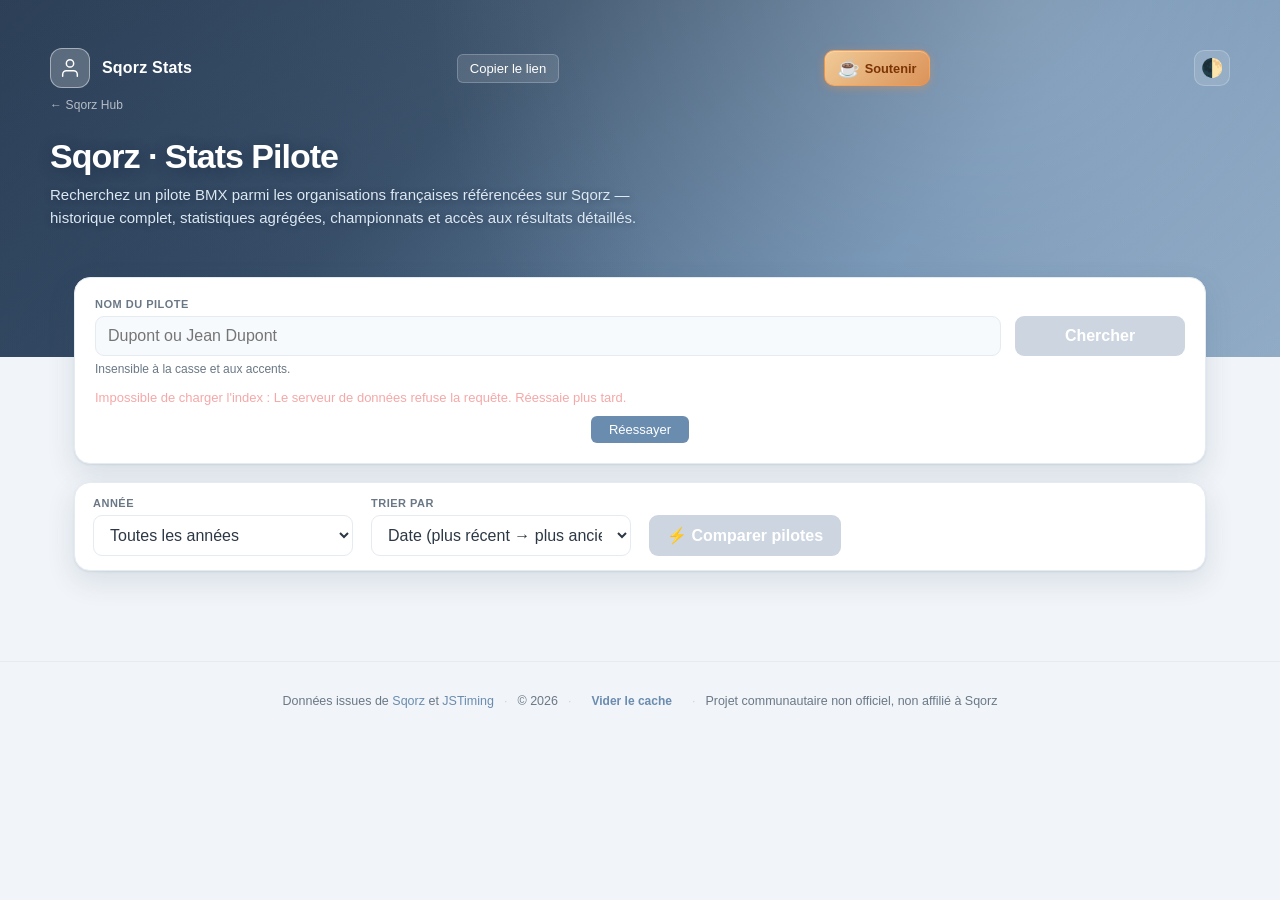
==== commit b05df5af: "État partagé inter-outils : favoris + récents (convention sqorz.*) - common.js : getFavs/isFav/toggl" ====
--- a/index.html
+++ b/index.html
@@ -725,6 +725,13 @@
     text-decoration:none;
   }
   a.pilot-club:hover{ background:var(--hover); border-color:var(--accent); color:var(--accent); }
+  .fav-btn{
+    font-size:13px; line-height:1; color:var(--ink-2);
+    padding:4px 10px; border-radius:99px; cursor:pointer;
+    background:var(--card-soft); border:1px solid var(--line);
+  }
+  .fav-btn:hover{ border-color:var(--accent); color:var(--accent); }
+  .fav-btn.on{ color:var(--accent); border-color:var(--accent); }
   .pilot-age{
     font-size:12.5px; font-weight:600; color:var(--pilot-color, var(--accent));
     padding:4px 12px; border-radius:99px;
@@ -1357,7 +1364,7 @@
 </main>
 
 <footer>
-  <span>Données issues de <a href="https://our.sqorz.com/orgs" target="_blank" rel="noopener noreferrer">Sqorz</a></span>
+  <span>Données issues de <a href="https://our.sqorz.com/orgs" target="_blank" rel="noopener noreferrer">Sqorz</a> et <a href="https://www.jstiming.nl" target="_blank" rel="noopener noreferrer">JSTiming</a></span>
   <span class="footer-sep">·</span>
   <span>© <span id="footerYear"></span></span>
   <span class="footer-sep">·</span>
@@ -1388,7 +1395,8 @@
     PERF_LEVEL_COEFS, PERF_CHRONO_W, PERF_DNF_SCORES, PERF_FIELD_K,
     perfClamp, perfScoreRang, perfBestTime, perfChronoScore,
     perfConstance, perfCoefConstance, perfDeepestPhase, perfShrinkMean, perfWeight, applyFieldScore,
-    formatDataDates,
+    renderDataDates, setTextStatus,
+    getFavs, isFav, toggleFav, pushRecent, getRecent,
   } = window.SqorzCommon;
   let pilotsIndex = null;
   let uciIndex = null; // index UCI (Mondiaux BMX Racing) — chargé en parallèle, optionnel
@@ -1572,8 +1580,7 @@
 
 
   function setStatus(msg, isError = false) {
-    statusEl.textContent = msg || '';
-    statusEl.classList.toggle('error', isError);
+    setTextStatus(statusEl, msg, isError);
   }
 
   function setProgress(done, total) {
@@ -1838,16 +1845,11 @@
 
   // Fraîcheur par source dans le pied de page (une seule date si identiques).
   function showDataDates() {
-    const wrap = document.getElementById('dataDateWrap');
-    const el = document.getElementById('dataDate');
-    const text = formatDataDates([
+    renderDataDates([
       { tag: 'FR', iso: pilotsIndex && pilotsIndex.generated },
       { tag: 'UEC', iso: uecIndex && uecIndex.generated },
       { tag: 'UCI', iso: uciIndex && uciIndex.generated },
     ]);
-    if (!wrap || !el || !text) return;
-    el.textContent = text;
-    wrap.hidden = false;
   }
 
   async function loadPilotsIndex() {
@@ -2818,6 +2820,7 @@
     const lastName  = baseCmp.lastName  || '';
     const fullName  = `${firstName} ${lastName}`.trim();
     if (!fullName) return '';
+    pushRecent('pilots', norm(fullName), fullName);
 
     const plate = sortedEv.find(m => m.competitor.plate)?.competitor.plate
                || sortedUciEv.find(m => m.competitor.plate)?.competitor.plate
@@ -2861,6 +2864,7 @@
         <div class="pilot-info">
           <div class="pilot-name" id="pilotNameHeading">${escape(fullName)}</div>
           <div class="pilot-badges">
+            <button class="fav-btn${isFav('pilots', norm(fullName)) ? ' on' : ''}" data-fav-pilot="${escape(norm(fullName))}" data-fav-name="${escape(fullName)}" title="${isFav('pilots', norm(fullName)) ? 'Suivi ✓ — cliquer pour ne plus suivre' : 'Suivre ce pilote'}">${isFav('pilots', norm(fullName)) ? '★' : '☆'}</button>
             ${perfCareer != null ? `<span class="pilot-index" title="Indice de performance carrière (tous niveaux, 0–1000)">🏅 ${perfCareer}</span>` : ''}
             ${age != null ? `<span class="pilot-age" title="Âge">🎂 ${age} ans</span>` : ''}
             ${club ? `<a class="pilot-club" href="${CLUB_BASE}?club=${encodeURIComponent(normClubCode(club))}" target="_blank" rel="noopener noreferrer" title="Stats du club">📍 ${escape(clubDisplayName(club))}</a>` : ''}
@@ -2872,6 +2876,16 @@
   }
 
   // ===== ONGLET UCI supprimé au profit du rendu générique par partie (voir spec §7) =====
+
+  // --- Favoris partagés (état inter-outils, cf. SqorzCommon.toggleFav) ---
+  document.addEventListener('click', e => {
+    const btn = e.target.closest('[data-fav-pilot]');
+    if (!btn || btn.disabled) return;
+    const nowFav = toggleFav('pilots', btn.dataset.favPilot, btn.dataset.favName);
+    btn.textContent = nowFav ? '★' : '☆';
+    btn.classList.toggle('on', nowFav);
+    btn.title = nowFav ? 'Suivi ✓ — cliquer pour ne plus suivre' : 'Suivre ce pilote';
+  });
 
   function searchCompare() {
     const query = document.getElementById('compareInp').value.trim();
